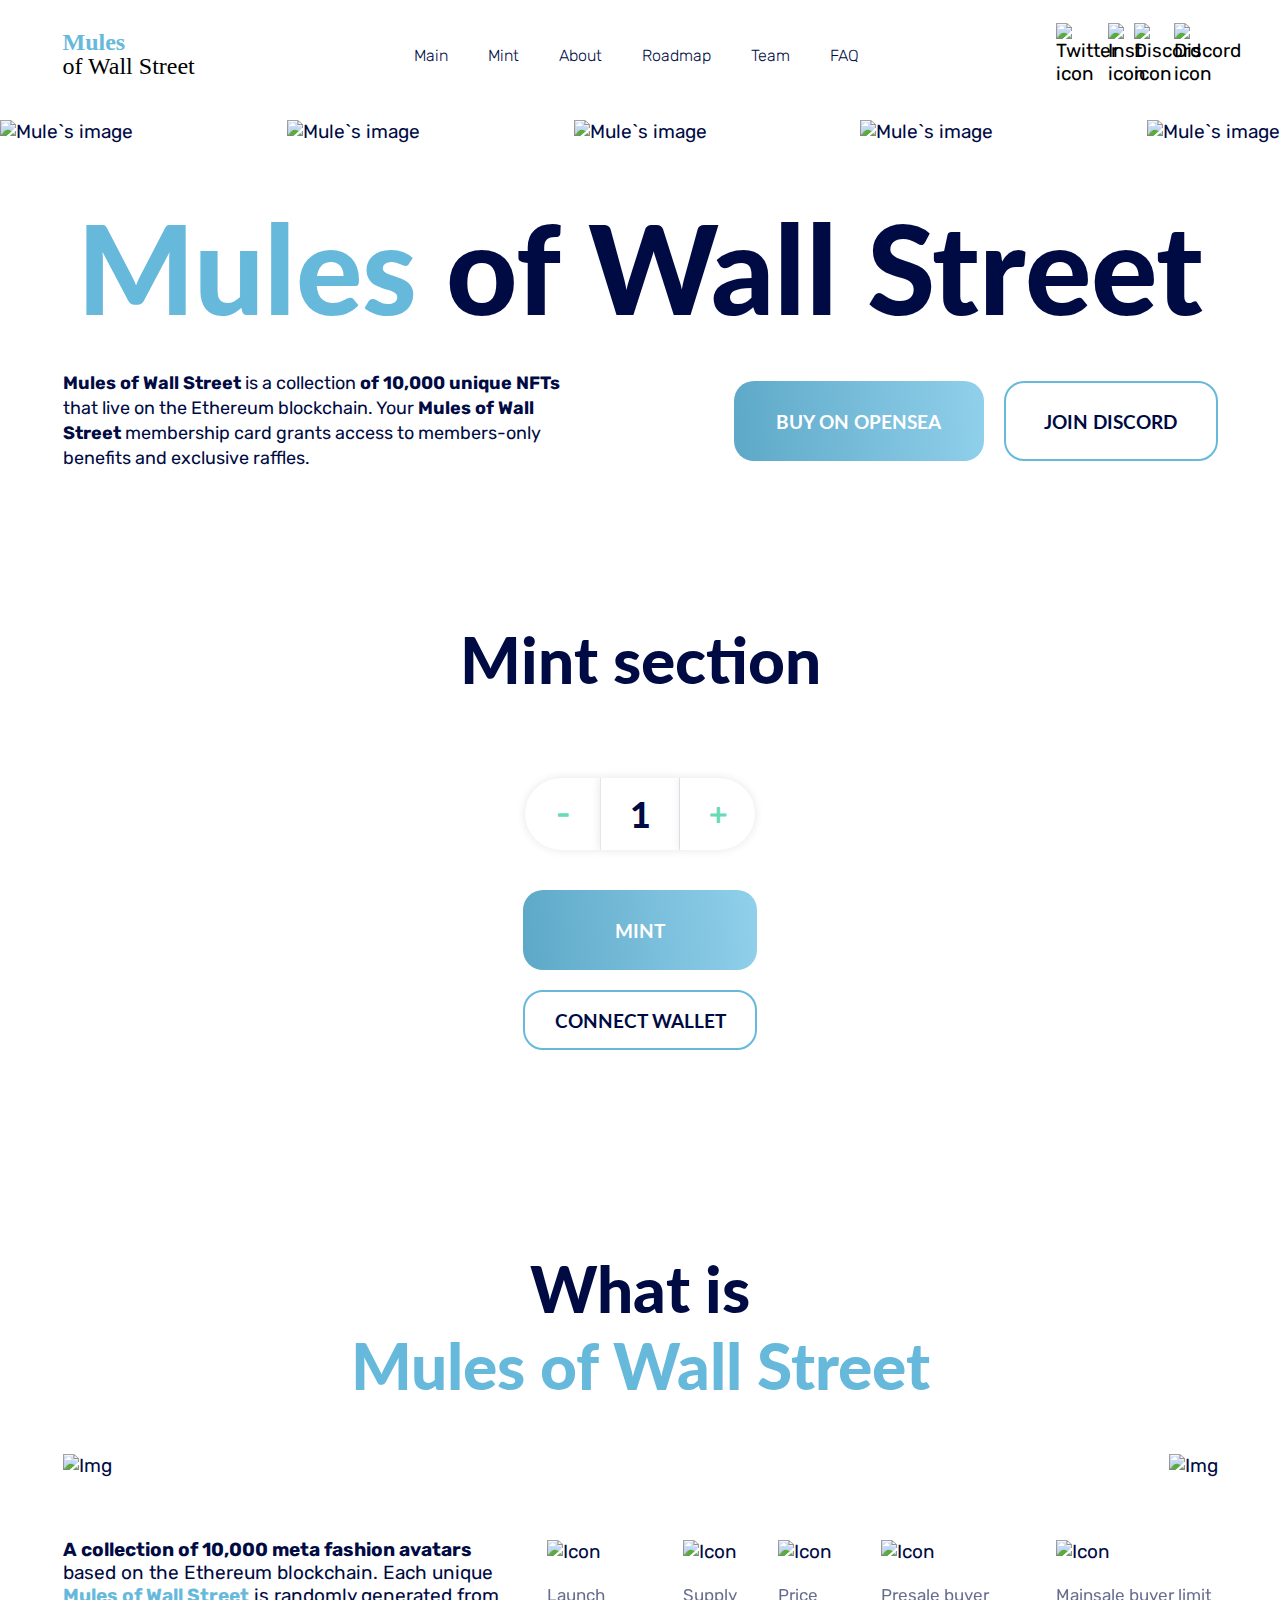
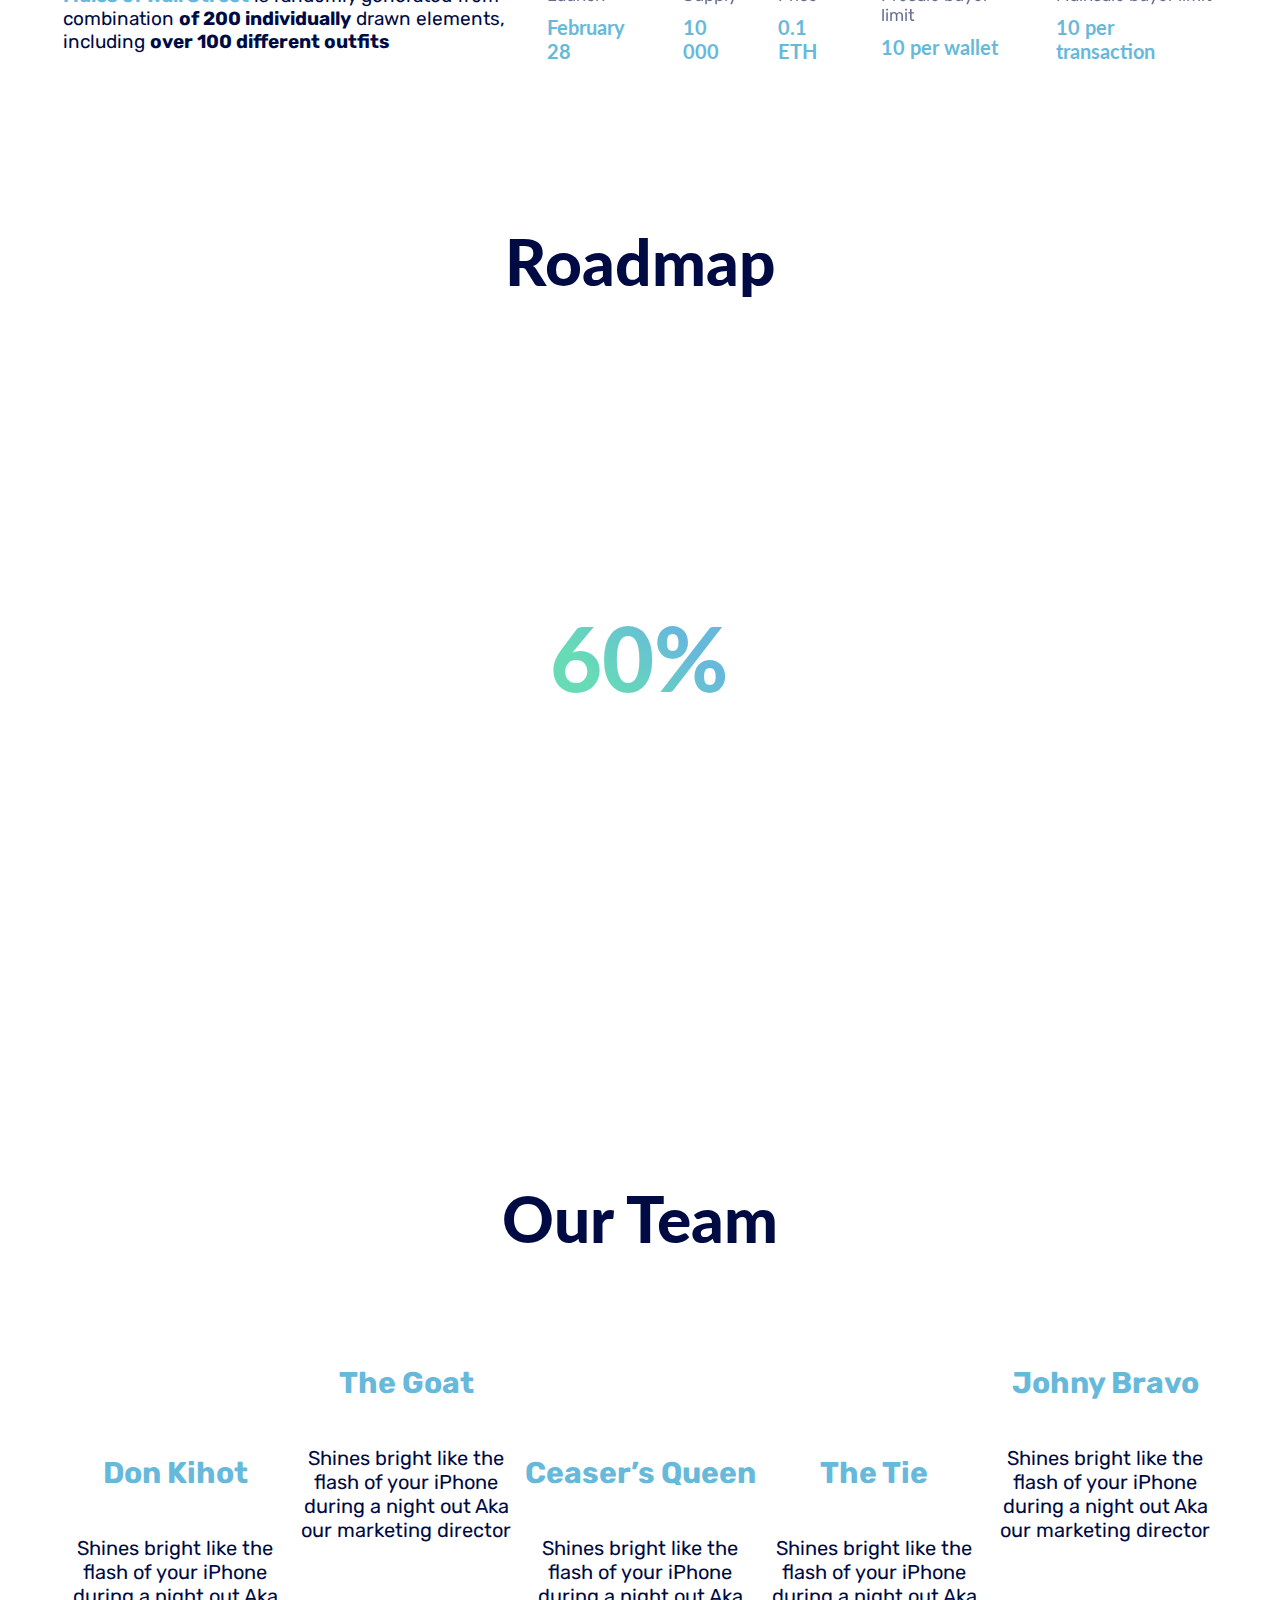
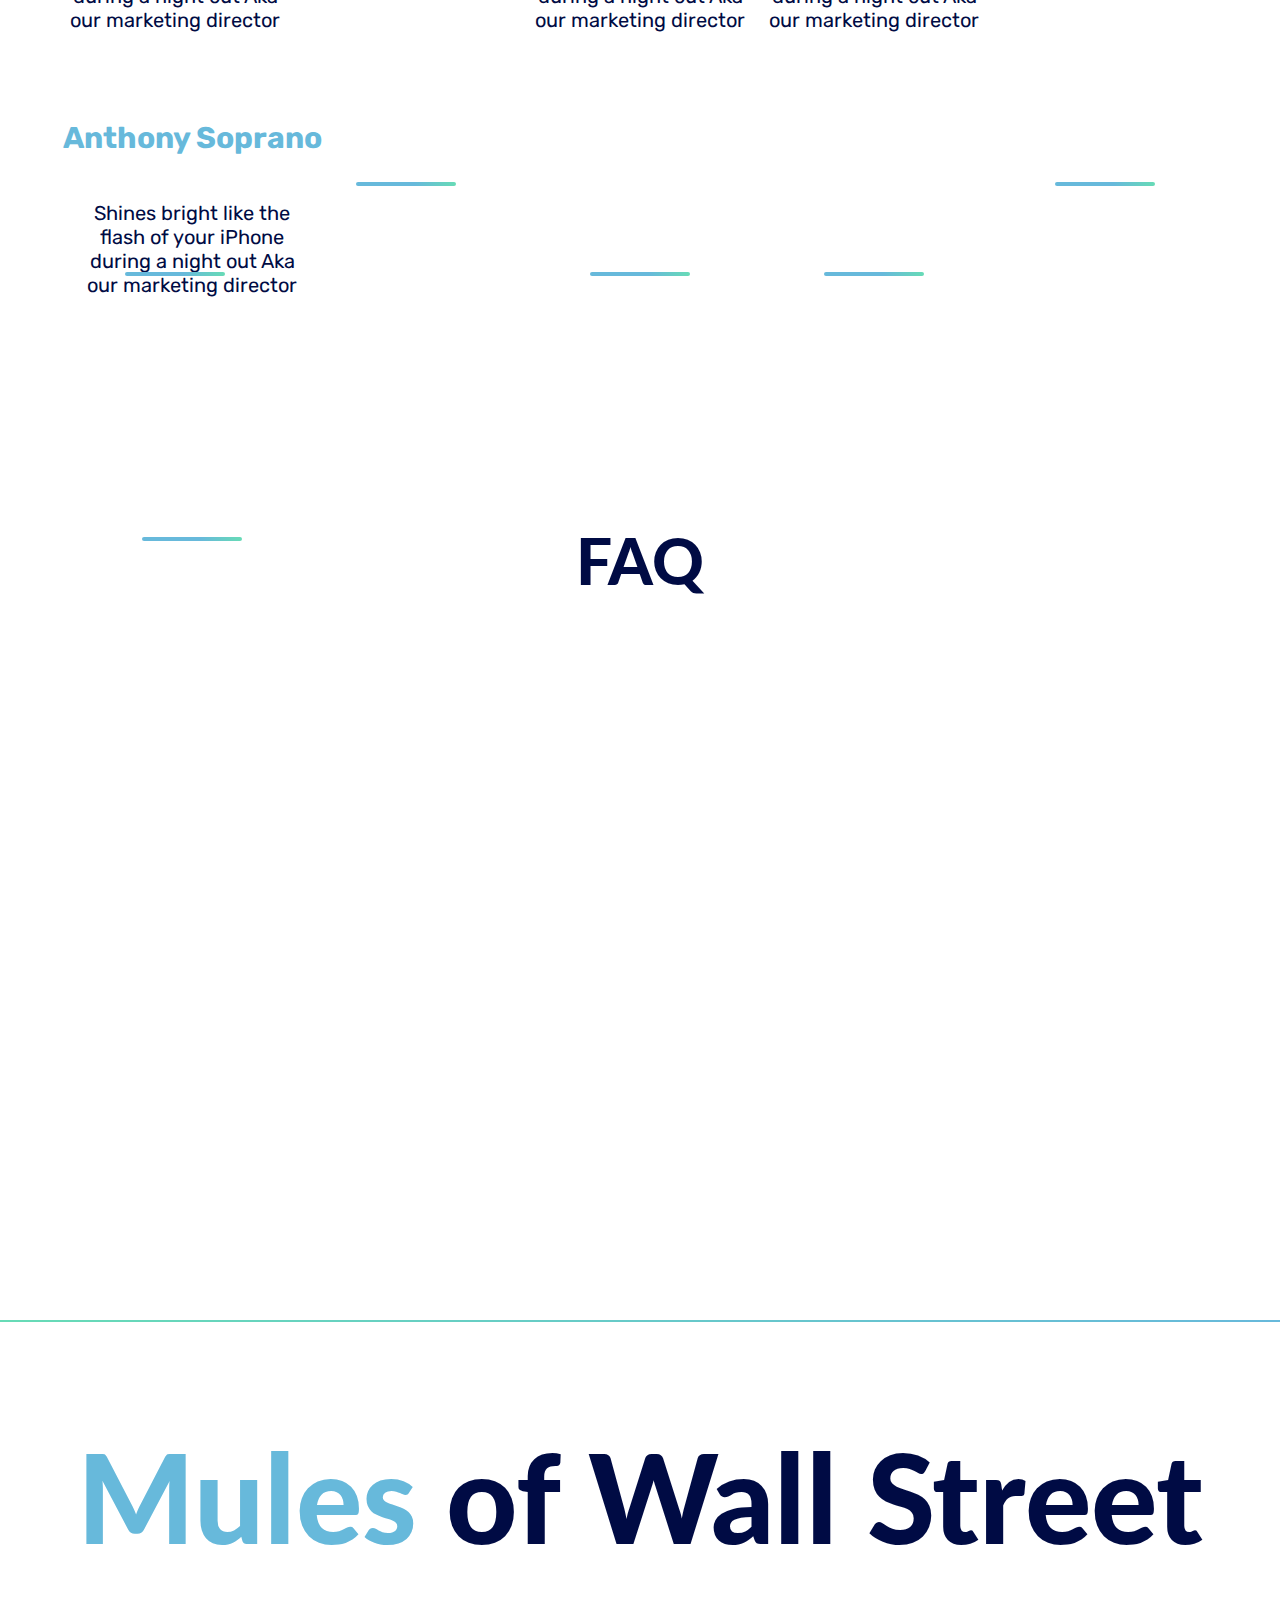
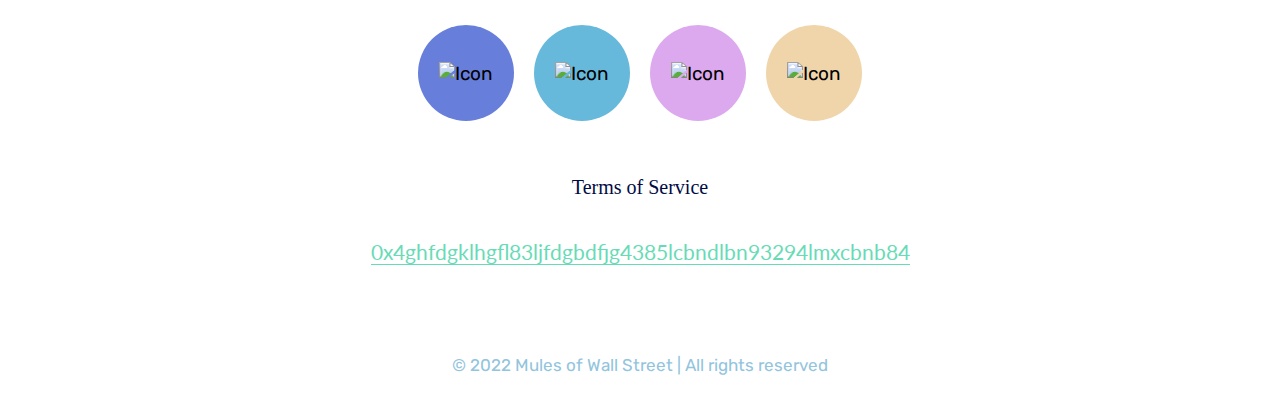
==== index.html @ 617c9237 "Add files via upload" ====
<!DOCTYPE html>
<html lang="en">
<head>
    <meta charset="UTF-8">
    <title>Mules of Wall Street</title> 
    <meta http-equiv="X-UA-Compatible" content="IE=edge">
    <meta name="viewport" content="width=device-width, initial-scale=1.0">
    <!-- Fonts -->
    <link rel="stylesheet" href="css/fonts.css">
    <!-- Lato/Rubik Font connection -->
    <link rel="preconnect" href="https://fonts.googleapis.com">
    <link rel="preconnect" href="https://fonts.gstatic.com" crossorigin>
    <link href="https://fonts.googleapis.com/css2?family=Lato:wght@400;700;900&family=Rubik:wght@300;400;700&display=swap" rel="stylesheet">
    <!-- Normalize -->
    <link rel="stylesheet" href="css/normalize.css">
    <!-- Styles -->
    <link rel="stylesheet" href="css/main.css">
    <link href="https://unpkg.com/aos@2.3.1/dist/aos.css" rel="stylesheet">
    <link rel="icon" href="img/icons/logo-icon.svg" type="image/x-icon">
</head>
<body id="body">
    <header class="header" id="header">
        <div class="container">
            <div class="header__inner">
                <div class="logo">
                    <a href="index.html">
                        <p class="logo-text"><span>Mules</span><br> of Wall Street</p>
                    </a>
                </div>
                <nav class="nav">
                    <ul class="nav__list">
                        <li class="nav__item">
                            <a href="#" class="nav__link" target="_blank" data-scroll="#header">Main</a>
                        </li>
                        <li class="nav__item">
                            <a href="#" class="nav__link" target="_blank" data-scroll="#mint">Mint</a>
                        </li>
                        <li class="nav__item">
                            <a href="#" class="nav__link" target="_blank" data-scroll="#about">About</a>
                        </li>
                        <li class="nav__item">
                            <a href="#" class="nav__link" target="_blank" data-scroll="#map">Roadmap</a>
                        </li>
                        <li class="nav__item">
                            <a href="#" class="nav__link" target="_blank" data-scroll="#team">Team</a>
                        </li>
                        <li class="nav__item">
                            <a href="#" class="nav__link" target="_blank" data-scroll="#faq">FAQ</a>
                        </li>
                    </ul>
                </nav> <!-- /.nav -->
                <div class="mobile__nav-wrapper">
                    <button id="burger" class="open__mobile">
                        <span class="burger"></span>
                        <span class="burger-text">Menu</span>
                    </button>
                    <nav class="mobile-nav" id="mobile-nav">
                        <ul class="nav__list">
                            <li class="nav__item">
                                <a href="#" class="nav__link" target="_blank" data-scroll="#header">Main</a>
                            </li>
                            <li class="nav__item">
                                <a href="#" class="nav__link" target="_blank" data-scroll="#mint">Mint</a>
                            </li>
                            <li class="nav__item">
                                <a href="#" class="nav__link" target="_blank" data-scroll="#about">About</a>
                            </li>
                            <li class="nav__item">
                                <a href="#" class="nav__link" target="_blank" data-scroll="#map">Roadmap</a>
                            </li>
                            <li class="nav__item">
                                <a href="#" class="nav__link" target="_blank" data-scroll="#team">Team</a>
                            </li>
                            <li class="nav__item">
                                <a href="#" class="nav__link" target="_blank" data-scroll="#faq">FAQ</a>
                            </li>
                        </ul>
                    </nav> <!-- /.mobile-nav -->
                </div> <!-- /.mobile__nav-wrapper -->
                <ul class="socials">
                    <li class="socials-item">
                        <a href="https://www.instagram.com/cristiano" target="_blank">
                            <img src="img/icons/ds.svg" alt="Twitter icon">
                        </a>
                    </li>
                    <li class="socials-item">
                        <a href="https://www.instagram.com/cristiano" target="_blank">
                            <img src="img/icons/twitter.svg" alt="Inst icon">
                        </a>
                    </li>
                    <li class="socials-item">
                        <a href="https://www.instagram.com/cristiano" target="_blank">
                            <img src="img/icons/inst.svg" alt="Discord icon">
                        </a>
                    </li>
                    <li class="socials-item">
                        <a href="https://www.instagram.com/cristiano" target="_blank">
                            <img src="img/icons/medium.svg" alt="Discord icon">
                        </a>
                    </li>
                </ul> <!-- /.socials -->
            </div>
        </div>
    </header>

    <section class="general" id="general">
        <ul class="general__gallery">
            <li class="general__gallery-item">
                <img src="img/general/mule1.png" alt="Mule`s image">
            </li>
            <li class="general__gallery-item">
                <img src="img/general/mule2.png" alt="Mule`s image">
            </li>
            <li class="general__gallery-item">
                <img src="img/general/mule3.png" alt="Mule`s image">
            </li>
            <li class="general__gallery-item">
                <img src="img/general/mule4.png" alt="Mule`s image">
            </li>
            <li class="general__gallery-item">
                <img src="img/general/mule5.png" alt="Mule`s image">
            </li>
        </ul>
        <div class="container">
            <div class="general__inner">
                <h2 class="title general__title"><span>Mules</span> of Wall Street</h2>
                <div class="general__info">
                    <div class="general__desc">
                        <p class="general__desc-text"><span>Mules of Wall Street</span> is a collection <span>of 10,000 unique NFTs</span> that live on the Ethereum blockchain. Your <span>Mules of Wall Street</span> membership card grants access to members-only benefits and exclusive raffles.</p>
                        <div class="general__buttons">
                            <a href="https://www.instagram.com/cristiano" target="_blank" class="btn">Buy on OpenSea</a>
                            <a href="https://www.instagram.com/cristiano" target="_blank" class="btn btn-white">Join Discord</a>
                        </div>
                    </div>
                </div>
            </div>
        </div>
    </section>

    <section class="mint" id="mint">
        <div class="container">
            <div class="mint__inner">
                <div class="mint__info">
                    <img src="img/mint/mule1.png" alt="Mule" class="mint__info-img" data-aos="zoom-out">
                    <div class="mint__content">
                        <h2 class="title">Mint section</h2>
                        <div class="mint__calc">
                            <div class="mint__calc-btn" id="decrease" onclick="decreaseValue()" value="Decrease Value">-</div>
                            <input type="number" id="number" value="1" max="10" disabled/="">
                            <div class="mint__calc-btn" id="increase" onclick="increaseValue()" value="Increase Value">+</div>
                        </div>
                        <div class="mint__price">
                            <span><span id="price">0.1</span>eth</span>
                        </div>
                        <a href="https://www.instagram.com/cristiano" target="_blank" class="mint__btn btn">Mint</a>
                        <a href="https://www.instagram.com/cristiano" target="_blank" class="mint__btn btn-white btn">Connect Wallet</a>
                    </div>
                    <img src="img/mint/mule2.png" alt="Mule" class="mint__info-img" data-aos="zoom-out">
                </div>
            </div>
        </div>
    </section>

    <section class="about" id="about">
        <div class="container">
            <div class="about__inner">
                <h2 class="about__title title">What is <br> <span>Mules of Wall Street</span></h2>
                <ul class="about__gallery">
                    <li class="about__gallery-item">
                        <img src="img/about/group1.png" alt="Img" class="about__img-group">
                    </li>
                    <li class="about__gallery-item">
                        <img src="img/about/mule2.png" alt="Mule" class="about__img" data-aos="zoom-out">
                    </li>
                    <li class="about__gallery-item">
                        <img src="img/about/group2.png" alt="Img" class="about__img-group">
                    </li>
                </ul>
                <div class="about__desc">
                    <p class="about__desc-text"><span>A collection of 10,000 meta fashion avatars</span> based on the Ethereum blockchain. Each unique <span>Mules of Wall Street</span> is randomly generated from combination <span>of 200 individually</span> drawn elements, including <span>over 100 different outfits</span></p>
                    <ul class="about__info">
                        <li class="about__info-item">
                            <div class="about__item-img">
                                <img src="img/icons/rocket.svg" alt="Icon">
                            </div>
                            <p class="about__item-name">Launch</p>
                            <p class="about__item-value">February 28</p>
                        </li>
                        <li class="about__info-item">
                            <div class="about__item-img">
                                <img src="img/icons/supply.svg" alt="Icon">
                            </div>
                            <p class="about__item-name">Supply</p>
                            <p class="about__item-value">10 000</p>
                        </li>
                        <li class="about__info-item">
                            <div class="about__item-img">
                                <img src="img/icons/price.svg" alt="Icon">
                            </div>
                            <p class="about__item-name">Price</p>
                            <p class="about__item-value">0.1 ETH</p>
                        </li>
                        <li class="about__info-item">
                            <div class="about__item-img">
                                <img src="img/icons/presale.svg" alt="Icon">
                            </div>
                            <p class="about__item-name">Presale buyer limit</p>
                            <p class="about__item-value">10 per wallet</p>
                        </li>
                        <li class="about__info-item">
                            <div class="about__item-img">
                                <img src="img/icons/trans.svg" alt="Icon">
                            </div>
                            <p class="about__item-name">Mainsale buyer limit</p>
                            <p class="about__item-value">10 per transaction</p>
                        </li>
                    </ul>
                </div>
            </div>
        </div>
    </section>

    <section class="map" id="map">
        <div class="container">
            <div class="map__inner">
                <h2 class="title">Roadmap</h2>
                <div class="map__content">
                    <ul class="map__content-group" data-aos="zoom-out">
                        <li class="map__card">
                            <div class="map__card-content">
                                <p class="map__card-number">01</p>
                                <h3 class="map__card-title">Free Mules</h3>
                                <p class="map__text">of the <span><span class="map__text-blue">Mules</span> of Wall Street</span> sell out, <span>10 lucky holders</span> will be airdropped one free <span>Mules of Wall Street</span></p>
                            </div>
                        </li>
                        <li class="map__card">
                            <div class="map__card-content">
                                <p class="map__card-number">02</p>
                                <h3 class="map__card-title">Private Draw</h3>
                                <p class="map__text">of the <span><span class="map__text-blue">Mules</span> of Wall Street</span> sell out <span>7 lucky holders</span> will get <span class="map__text-green">0.5 ETH each</span></p>
                            </div>
                        </li>
                        <li class="map__card map__card-filled">
                            <div class="map__card-content">
                                <p class="map__card-number">03</p>
                                <h3 class="map__card-title">Mules Merchandise</h3>
                                <p class="map__text">of the <span>Mules of Wall Street</span> sell out we start working on the <span>Mules of Wall Street</span> merch collection <span>exclusive to Mules of Wall Street holders only</span></p>
                            </div>
                        </li>
                    </ul>
                    <div class="counter">
                        <p>60%</p>
                    </div>
                    <div class="counter counter-tablet">
                        <p>60%</p>
                    </div>
                    <div class="counter counter-mobile">
                        <p>60%</p>
                    </div>
                    <ul class="map__content-group" data-aos="zoom-out">
                        <li class="map__card">
                            <div class="map__card-content">
                                <p class="map__card-number">04</p>
                                <h3 class="map__card-title">Charity Donation</h3>
                                <p class="map__text">of the <span><span class="map__text-blue">Mules</span> of Wall Street</span> sell out, we will be donating <span class="map__text-green">$20,000</span> to a <span>charity chosen by the community!</span></p>
                            </div>
                        </li>
                        <li class="map__card">
                            <div class="map__card-content">
                                <p class="map__card-number">05</p>
                                <h3 class="map__card-title">Private Draw</h3>
                                <p class="map__text">of <span><span class="map__text-blue">Mules</span> of Wall Street</span> sell out we will be doing a <span class="map__text-green">$70,000</span> giveaway between <span>10 lucky holders ( $7,000 each)</span> </p>
                            </div>
                        </li>
                        <li class="map__card">
                            <div class="map__card-content">
                                <h3 class="map__card-title">DONE!</h3>
                                <p class="map__text">Launch of our developmental roadmap is, <span>heads up, diamond hands will get an opportunity to make passive income</span> by holding your <span><span class="map__text-blue">Mules</span> of Wall Street!</span></p>
                            </div>
                        </li>
                    </ul>
                </div>
            </div>
        </div>
    </section>

    <section class="team" id="team">
        <div class="container">
            <div class="team__inner">
                <h2 class="title">Our Team</h2>
                <ul class="team__cards">
                    <li class="team__card">
                        <img src="img/team/team1.png" alt="Mule" class="team__card-img" data-aos="zoom-out">
                        <h3 class="team__card-name">Don Kihot</h3>
                        <p class="team__card-desc">Shines bright like the flash of your iPhone during a night out Aka our marketing director</p>
                    </li>
                    <li class="team__card">
                        <img src="img/team/team2.png" alt="Mule" class="team__card-img" data-aos="zoom-out">
                        <h3 class="team__card-name">The Goat</h3>
                        <p class="team__card-desc">Shines bright like the flash of your iPhone during a night out Aka our marketing director</p>
                    </li>
                    <li class="team__card">
                        <img src="img/team/team3.png" alt="Mule" class="team__card-img" data-aos="zoom-out">
                        <h3 class="team__card-name">Ceaser’s Queen</h3>
                        <p class="team__card-desc">Shines bright like the flash of your iPhone during a night out Aka our marketing director</p>
                    </li>
                    <li class="team__card">
                        <img src="img/team/team4.png" alt="Mule" class="team__card-img" data-aos="zoom-out">
                        <h3 class="team__card-name">The Tie</h3>
                        <p class="team__card-desc">Shines bright like the flash of your iPhone during a night out Aka our marketing director</p>
                    </li>
                    <li class="team__card">
                        <img src="img/team/team5.png" alt="Mule" class="team__card-img" data-aos="zoom-out">
                        <h3 class="team__card-name">Johny Bravo</h3>
                        <p class="team__card-desc">Shines bright like the flash of your iPhone during a night out Aka our marketing director</p>
                    </li>
                    <li class="team__card">
                        <img src="img/team/team6.png" alt="Mule" class="team__card-img" data-aos="zoom-out">
                        <h3 class="team__card-name">Anthony Soprano</h3>
                        <p class="team__card-desc">Shines bright like the flash of your iPhone during a night out Aka our marketing director</p>
                    </li>
                </ul>
            </div>
        </div>
    </section>

    <section class="faq" id="faq">
        <div class="container">
            <div class="faq__container">
                <h2 class="title">FAQ</h2>
                <div class="faq__content" data-aos="fade-up" data-aos-anchor-placement="top-bottom">
                    <div class="faq__accordion">
                        <ul class="faq__accordion-items">
                          <li class="faq__accordion-item">
                            <div class="faq__accordion-title">
                              <h3>How do I mint a <span>Mules</span> of Wall Street  NFT?</h3>
                              <span class="faq__accordion-icon"></span>
                            </div>
                            <div class="faq__accordion-content">
                              <p>Currently, contact is only available through Instagram, Twitter or Discord</p>
                            </div>
                          </li>
                          <li class="faq__accordion-item">
                            <div class="faq__accordion-title">
                              <h3>How can I get connected with the <span>Mules</span> of Wall Street  team?</h3>
                              <span class="faq__accordion-icon"></span>
                            </div>
                            <div class="faq__accordion-content">
                              <p>Once you’ve minted a <span>Mules</span> of Wall Street, all you gotta do is connect to your Opensea account and you’re all set. Opensea account and you’re all set.</p>
                            </div>
                          </li>
                          <li class="faq__accordion-item active">
                            <div class="faq__accordion-title">
                              <h3>Where can I view my NFTS?</h3>
                              <span class="faq__accordion-icon"></span>
                            </div>
                            <div class="faq__accordion-content">
                              <p><span>Mules</span> of Wall Street will cost 0.1 ETH + GAS to mint</p>
                            </div>
                          </li>
                          <li class="faq__accordion-item">
                            <div class="faq__accordion-title">
                              <h3>How much will it cost to mint 1 NFT?</h3>
                              <span class="faq__accordion-icon"></span>
                            </div>
                            <div class="faq__accordion-content">
                              <p>10 per transaction and 10 per wallet</p>
                            </div>
                          </li>
                          <li class="faq__accordion-item">
                            <div class="faq__accordion-title">
                              <h3>How many <span>Mules</span> of Wall Street can be minted per wallet?</h3>
                              <span class="faq__accordion-icon"></span>
                            </div>
                            <div class="faq__accordion-content">
                              <p>Once you’ve minted a <span>Mules</span> of Wall Street, all you gotta do is connect to your Opensea account and you’re all set. Opensea account and you’re all set.</p>
                            </div>
                          </li>
                        </ul> <!-- /.faq__accordion-items -->
                    </div> <!-- /.faq__accordion -->
                    <div class="faq__content-img">
                        <img src="img/faq/mule.png" alt="Mule">
                    </div>
                </div>
            </div>
        </div>
    </section>

    <footer class="footer" id="footer">
        <div class="container">
            <div class="footer__inner">
                <h2 class="title footer__title"><span>Mules</span> of Wall Street</h2>
                <ul class="footer__socials">
                    <li class="footer__socials-item">
                        <a href="https://www.instagram.com/cristiano" target="_blank"  class="footer__socials-link">
                            <img src="img/footer/ds.svg" alt="Icon">
                        </a>
                    </li>
                    <li class="footer__socials-item">
                        <a href="https://www.instagram.com/cristiano" target="_blank" class="footer__socials-link">
                            <img src="img/footer/twitter.svg" alt="Icon">
                        </a>
                    </li>
                    <li class="footer__socials-item">
                        <a href="https://www.instagram.com/cristiano" target="_blank" class="footer__socials-link">
                            <img src="img/footer/ins.svg" alt="Icon">
                        </a>
                    </li>
                    <li class="footer__socials-item">
                        <a href="https://www.instagram.com/cristiano" target="_blank" class="footer__socials-link">
                            <img src="img/footer/medium.svg" alt="Icon">
                        </a>
                    </li>
                </ul>
                <div class="footer__links">
                    <a href="userf/terms.pdf" target="_blank" class="footer__terms">Terms of Service</a>
                    <a href="https://etherscan.io/" target="_blank" class="footer__adress">0x4ghfdgklhgfl83ljfdgbdfjg4385lcbndlbn93294lmxcbnb84</a>
                </div>
                <p class="footer__copyright">©  2022  Mules of Wall Street  |  All rights reserved</p>
            </div>
        </div>
    </footer>
    
    <!-- Jquery library -->
    <script src="https://cdnjs.cloudflare.com/ajax/libs/jquery/3.5.1/jquery.min.js"></script>
    <!-- Jquery circle progress library for section monitoring -->
    <script src="https://rawgit.com/kottenator/jquery-circle-progress/1.2.2/dist/circle-progress.js"></script>
    <!-- Retina un. -->
    <script type="text/javascript" src="js/retina.js"></script>
    <script src="https://unpkg.com/aos@2.3.1/dist/aos.js"></script>
    <script>AOS.init();</script>
    <!-- Main.js file -->
    <script src="js/app.js"></script>
    <script>
        let burger = document.getElementById('burger'),
        nav    = document.getElementById('mobile-nav'),
        slowmo = document.getElementById('slowmo');
        body   = document.getElementById('body');

        // Открытие мобильного Гамбургер меню
        $('.nav__link').on('click', function(event){
        $('#body').removeClass('no-scroll');
        $('.mobile-nav').removeClass('is-open');
        $('.open__mobile').removeClass('is-open');
        });    

        burger.addEventListener('click', function(e){
        this.classList.toggle('is-open');
        nav.classList.toggle('is-open');
        });

        burger.addEventListener('click', function(e){
        body.classList.toggle('no-scroll');
        });

        slowmo.addEventListener('click', function(e){
        this.classList.toggle('is-slowmo');
        });

        burger.addEventListener('click', function(e){
        this.classList.toggle('is-open');
        nav.classList.toggle('is-open');
        });
    </script>
    
</body>
</html>
---- css/main.css ----
body {
    font-family: 'Rubik', sans-serif;
    font-size: 19px;
    font-weight: 400;
    padding: 0;
    margin: 0;
    background-color: #fff;
    color: #000B44;
    overflow-x: hidden;
}

*,
*::before,
*::after {
    padding: 0;
    margin: 0;
    box-sizing: border-box;
}

a, button, input, select {
    outline: none;
}

a {
    text-decoration: none;
    color: #000;
}

ul, li {
    list-style-type: none;
}

details, summary {
    outline: none;
    border: none;
}

summary::marker {
    font-size: 0;
}

/*========================
        Common Styles 
==========================*/

.title {
    font-family: 'Lato', sans-serif;
    font-size: 64px;
    font-weight: 900;
    text-align: center;
}

.title span {
    color: #67B9DB;
}

.btn {
    display: flex;
    justify-content: center;
    align-items: center;
    font-family: 'Lato', sans-serif;
    font-weight: 700;
    font-size: 19px;
    text-transform: uppercase;
    border-radius: 20px;
    color: #fff;
    background: linear-gradient(84.14deg, #5EA9C8 1.66%, #90D0EB 99.65%);
    height: 80px;
    width: 250px;
    transition: all 0.5s ease;
}

.btn:hover {
    box-shadow: 0px 0px 40px 15px rgba(0, 166, 236, 0.2);
    transition: all 0.5s ease;
}

.btn-white {
    background: #fff;
    color: #000B44;
    border: 2px solid #67B9DB;
}

@media (max-width: 768px) {
    .title {
        font-size: 42px;
    }
}

@media (max-width: 660px) {
    .btn {
        font-size: 16px;
        height: 66px;
    }
}

@media (max-width: 490px) {
    .btn {
        font-size: 15px;
        height: 55px;
        width: 175px;
    }

    .title {
        font-size: 34px;
    }
}

@media (max-width: 428px) {
    .btn {
        font-size: 13px;
    }
}

/*========================
        Сontainer 
==========================*/

.container {
    max-width: 1185px;
    width: 100%;
    margin: 0 auto;
    padding: 0 15px;
}

/*========================
         Header 
==========================*/

.header {
    position: absolute;
    z-index: 28;
    top: 0;
    width: 100%;
}

.header__inner {
    margin-top: 30px;
    display: flex;
    justify-content: space-between;
    align-items: center;
}

.logo-text {
    font-family: 'Gilroy';
    max-width: 150px;
    font-weight: 400;
    font-size: 24px;
    line-height: 100%;
}

.logo-text span {
    font-weight: 700;
    color: #67B9DB;
}

.nav__list {
    display: flex;
    justify-content: space-between;
}

.nav__item {
    margin-right: 40px;
}

.nav__item:last-child {
    margin-right: 0;
}

.nav__link {
    font-size: 16px;
    font-weight: 300;
    position: relative;
    transition: all 0.2s ease;
    color: #000B44;
}

.nav__link:hover:before {
    content: "";
    width: 100%;
    height: 2px;
    background-color: #000B44;
    position: absolute;
    left: 0;
    bottom: -5px;
    transition: all 0.2s ease;
}

.socials {
    display: flex;
    justify-content: space-between;
}

.socials-item {
    margin-right: 20px;
}

.socials-item:last-child {
    margin-right: 0;
}

.socials-item a {
    display: flex;
    justify-content: center;
    align-items: center;
    height: 20px;
    width: 20px;
    transition: all 0.8s;
}

.socials-item a:hover {
    opacity: 0.4;
    transition: all 0.8s;
}

/* MOBILE NAV */ 

.mobile__nav-wrapper {
    display: none;
}

.mobile-nav .nav__link:hover:before {
    left: 0;
    width: 100%;
    opacity: 0.6;
}

/* Main menu positionning */

.mobile-nav {
    position: absolute;
    top: 0;
    right: 0;
    left: 0;
    bottom: 0;
    text-align: center;
    background-color: #4660e8;
    background-position: right;
    opacity: 0;
    z-index: -1;
    visibility: hidden;
    transition: all .375s;
    width: 100vw;
    height: 200vw;
}

.mobile-nav.is-open {
    opacity: 1;
    z-index: 100;
    visibility: visible;
}

/* Background effect */
.mobile-nav::before {
	 content: '';
    position: absolute;
    top: 0;
    bottom: 0;
    left: 0;
    right: -15px;
    background: linear-gradient(225.17deg, #67B9DB 28.66%, #67DBB6 73.54%);
    opacity: 0.4;
    transform-origin: 0 0;
    transform: skew(-14deg) translateX(-120%);
    transition: all .275s .1s;
}

.mobile-nav.is-open::before {
    transform: skew(-14deg) translateX(0);
}

/* Skewing effect on menu links */
.mobile-nav .nav__list {
    margin-top: 115px;
    display: inline-flex;
    flex-direction: column;
    height: 100%;
    align-items: flex-end;
    justify-content: start;
    transform: translateX(-18%) skew(-16deg);
}

.mobile-nav .nav__item {
    display: block;
    margin: 15px 0;
    font-size: 18px;
    text-align: right;
    transform: skew(16deg);
}

/* Apparition effect on links */
.mobile-nav .nav__link {
    opacity: 0;
    transform: translateY(-10px);
}

.mobile-nav.is-open a {
    opacity: 1;
    transform: translateY(0);
}
.mobile-nav .nav__item:nth-child(1) .nav__link {
	transition: all 275ms 175ms
}
.mobile-nav .nav__item:nth-child(2) .nav__link {
	transition: all 275ms 225ms
}
.mobile-nav .nav__item:nth-child(3) .nav__link {
	transition: all 275ms 275ms
}
.mobile-nav .nav__item:nth-child(4) .nav__link {
	transition: all 275ms 325ms
}
.mobile-nav .nav__item:nth-child(5) .nav__link {
	transition: all 275ms 375ms
}


/* Decoration */
.mobile-nav .nav__list,
.mobile-nav .nav__item {
	list-style: none;
	padding: 0;
}

.mobile__nav-wrapper .logo {
    position: absolute;
    z-index: 115;
    left: 0;
    top: -10px;
}

/* Burger Style */
.open__mobile {
	position: absolute;
    top: 45px;
	padding-top: 20px;
    right: 15px;
	z-index: 1000;
	background: none;
	border: 0;
	cursor: pointer;
}

.open__mobile:focus {
	outline: none;
}

.mobile__nav-wrapper .burger {
	position: relative;
	display: block;
	width: 28px;
	height: 4px;
	margin: 0 auto;
	background: #000B44;
	transform: skew(5deg);
	transition: all .275s;
}

.mobile__nav-wrapper .burger:after,
.mobile__nav-wrapper .burger:before {
	content: '';
	display: block;
	height: 100%;
	background: #000B44;
	transition: all .275s;
}

.mobile__nav-wrapper .burger:after {
	transform: translateY(-12px) translateX(-2px) skew(-20deg);
}

.mobile__nav-wrapper .burger:before {
	transform: translateY(-16px) skew(-10deg);
}

/* Toggle State part */
.is-open .burger {
	transform: skew(5deg) translateY(-8px) rotate(-45deg);
    background: #000B44;
}

.is-open .burger:before {
	transform: translateY(0px) skew(-10deg) rotate(75deg);
    background: #000B44;
}

.is-open .burger:after {
	transform: translateY(-12px) translateX(10px) skew(-20deg);
    opacity: 0;
}

/* MENU Text part */

.burger-text {
	display: block;
	font-size: .675rem;
	letter-spacing: .05em;
	margin-top: .5em;
	text-transform: uppercase;
	font-weight: 500;
	text-align: center;
	color: #000B44;
}

.is-open .burger-text {
    color: #000B44;
}

.no-scroll {
    overflow: hidden;
}

.mobile-nav .socials {
    justify-content: space-around;
    position: absolute;
    left: 37px;
    bottom: 75px;
}

@media (max-width: 768px) {

    .header .socials {
        display: none;
    }

    .mobile-nav.is-open .socials {
        display: flex;
        top: 570px;
    }

    .nav {
        display: none;
    }

    .mobile__nav-wrapper {
        display: block;
    }
}

@media (max-width: 490px) {
    .logo-text {
        font-size: 17px;
    }

    .open__mobile {
        padding-top: 0;
        top: 50px;
    }
}

@media (max-width: 428px) {

    .mobile-nav .nav__list {
        margin-top: 200px;
    }

}

/*========================
         General 
==========================*/

.general {
    margin-top: 120px;
    position: relative;
}

.general::before {
    content: "";
    background: url(../img/general/effect1.png);
    position: absolute;
    max-width: 1309px;
    width: 100%;
    height: 620px;
    right: calc(50% - 1309px / 2);
    top: -120px;
    z-index: -1;
}

.general::after {
    content: "";
    background: url(../img/general/effect2.png);
    position: absolute;
    max-width: 680px;
    width: 100%;
    height: 1048px;
    right: 0;
    top: -120px;
    z-index: -1;
}

.general__gallery {
    display: flex;
    align-items: center;
    justify-content: space-between;
}

.general__gallery-item {
    margin-right: 140px;
}

.general__gallery-item:last-child {
    margin-right: 0px;
}

.general__gallery-item img {
    max-width: 310px;
    width: 100%;
    max-height: 310px;
    height: 100%;
}

.general__title {
    font-size: 124px;
    margin-top: 50px;
}

.general__title span {
    color: #67B9DB;
}

.general__desc {
    display: flex;
    align-items: center;
    justify-content: space-between;
    margin-top: 30px;
}

.general__desc-text {
    font-size: 18px;
    line-height: 25px;
    max-width: 513px;
    width: 100%;
    text-align: left;
}

.general__desc-text span {
    font-weight: 700;
}

.general__buttons {
    display: flex;
}

.general__buttons .btn-white {
    margin-left: 20px;
    width: 214px;
}


@media (max-width: 1310px) {
    .general::before {
        right: 0;
    }
}

@media (max-width: 990px) {
    .general__gallery-item {
        margin-right: 50px;
    }

    .general__title {
        font-size: 94px;
    }

    .general__desc-text {
        max-width: 400px;
    }
}

@media (max-width: 768px) {
    .general__gallery-item {
        margin-right: 22px;
    }

    .general__title {
        font-size: 71px;
        margin-top: 30px;
    }

    .general__desc {
        flex-direction: column;
    }

    .general__desc-text {
        text-align: center;
    }

    .general__buttons {
        margin-top: 35px;
    }
}

@media (max-width: 700px) {
    .general__title {
        font-size:  62px;
    }

    .general__desc-text {
        max-width: 536px;
    }
}

@media (max-width: 490px) {

    .general__gallery-item {
        margin-right: 10px;
    }

    .general__title {
        font-size: 44px;
    }

    .general__desc-text {
        font-size: 16px;
        max-width: 400px;
    }

    .general__buttons .btn-white {
        width: 175px;
    }
}

@media (max-width: 428px) {
    .general__title {
        font-size: 37px;
    }

    .general__desc-text {
        font-size: 16px;
        max-width: 303px;
    }
}

/*========================
         Mint 
==========================*/

.mint {
    position: relative;
}

.mint::before {
    content: "";
    background: url(../img/mint/effect1.png);
    position: absolute;
    max-width: 858px;
    width: 100%;
    height: 1668px;
    left: 0;
    bottom: -400px;
    z-index: -1;
}

.mint__inner {
    margin-top: 150px;
}

.mint__info {
    display: flex;
    justify-content: space-between;
    align-items: center;
}

.mint__info-img {
    max-width: 335px;
    max-height: 420px;
    width: 100%;
    height: 100%;
}

.mint__calc {
    display: flex;
    justify-content: center;
    align-items: center;
    margin-top: 80px;
}

.mint__calc-btn {
    display: flex;
    justify-content: center;
    align-items: center;
    width: 75px;
    height: 72px;
    font-size: 30px;
    font-weight: 500;
    text-align: center;
    line-height: 140%;
    border-radius: 100px 0 0 100px;
    background-color: #fff;
    color: #67DBB6;
    box-shadow: 0px 0px 10px rgba(0, 11, 68, 0.1);
    user-select: none;
}

.mint__calc-btn:last-child {
    border-radius: 0px 100px 100px 0;
}

.mint input#number {
    font-family: 'Lato', sans-serif;
    color: #000B44;
    font-size: 36px;
    font-weight: 900;
    text-align: center;
    width: 80px;
    height: 72px;
    background-color: #fff;
    border: none;
    border-right: 1px solid rgba(0, 11, 68, 0.1);
    border-left: 1px solid rgba(0, 11, 68, 0.1);
    box-shadow: 0px 0px 10px rgba(0, 11, 68, 0.1);
}
  
.mint input[type=number]::-webkit-inner-spin-button,
.mint input[type=number]::-webkit-outer-spin-button {
    -webkit-appearance: none;
    margin: 0;
}
  
.mint input[type=number] {
      -moz-appearance:textfield;
}

.mint__price {
    display: none;
}

.mint__btn {
    margin: 40px auto 0;
    width: 234px;
}

.mint__btn.btn-white {
    margin-top: 20px;
    height: 60px;
}

@media (max-width: 930px) {
    .mint__info-img {
        max-width: 300px;
    }

    .mint__info {
        align-items: end;
    }

    .mint__calc {
        margin-top: 25px;
    }
}

@media (max-width: 768px) {
    .mint__info-img {
        max-width: 210px;
    }

    .mint__calc-btn, .mint input#number {
        height: 55px;
        width: 55px;
    }

    .mint input#number {
        font-size: 28px;
    }

    .mint__calc {
        margin-top: 40px;
    }
}

@media (max-width: 700px) {
    .mint__info-img {
        max-width: 170px;
    }
}

@media (max-width: 610px) {
    .mint__info-img {
        max-width: 145px;
    }
}

@media (max-width: 550px) {
    .mint__info-img {
        max-width: 120px;
    }
}

@media (max-width: 490px) {
    .mint__btn {
        width: 135px;
        font-size: 13px;
    }

    .mint__info-img {
        max-width: 138px;
    }

    .mint__calc-btn, .mint input#number {
        height: 45px;
        width: 45px;
        font-size: 22px;
    }
}

@media (max-width: 428px) {
    .mint__info-img {
        max-width: 109px;
    }
}


/*========================
         About 
==========================*/

.about {
    padding-top: 200px;
    position: relative;
    background: url(../img/about/effect1.png) center center no-repeat;
    background-position-y: top;
}

.about__gallery {
    display: flex;
    justify-content: space-between;
    align-items: center;
    margin-top: 50px;
    width: 100%;
}

.about__img {
    max-width: 392px;
    width: 100%;
    max-height: 392px;
    height: 100%;
    margin: 0 15px;
}

.about__img-group {
    max-width: 392px;
    max-height: 392px;
    height: 100%;
    width: 100%;
}

.about__desc {
    display: flex;
    margin-top: 50px;
    align-items: center;
}

.about__desc-text {
    max-width: 444px;
    width: 100%;
    margin-right: 40px;
}

.about__desc-text span {
    font-weight: 700;
}

.about__desc-text span:nth-child(2) {
    color: #67B9DB;
}

.about__info {
    display: flex;
}

.about__info-item {
    margin-right: 30px;
}

.about__info-item:last-child {
    margin-right: 0;
}

.about__item-img {
    display: flex;
    align-items: center;
    height: 48px;
    margin-bottom: 10px;
}


.about__item-name {
    font-size: 17px;
    margin-bottom: 10px;
    opacity: 0.6;
}

.about__item-value {
    font-family: 'Lato', sans-serif;
    font-size: 20px;
    font-weight: 700;
    color: #67B9DB;
}

@media (max-width: 990px) {
    .about__img {
        max-width: 300px;
        max-height: 300px;
        margin: 0px auto;
    }

    .about__desc-text {
        max-width: 426px;
    }

    .about__info {
        display: flex;
        flex-wrap: wrap;
        justify-content: space-evenly;
    }

    .about__info-item {
        flex-direction: column;
        align-items: center;
        justify-content: center;
        text-align: center;
    }

    .about__info-item:nth-child(4), .about__info-item:last-child {
        margin-top: 30px;
    }

    .about__item-img {
        justify-content: center;
    }
}

@media (max-width: 768px) {
    .about {
        padding-top: 150px;
        background-size: cover;
    }

    .about__img-group {
        max-width: 241px;
        max-height: 241px;
    }

    .about__desc {
        flex-direction: column;
        text-align: center;
    }

    .about__desc-text {
        margin-right: 0;
        max-width: 500px;
    }

    .about__info {
        margin-top: 35px;
    }

    .about__info-item:nth-child(4), .about__info-item:last-child {
        margin-top: 0px;
    }
}

@media (max-width: 700px) {
    .about__info-item {
        margin-right: 15px;
    }
}

@media (max-width: 660px) {
    .about__info-item:last-child {
        margin-top: 30px;
    }
}

@media (max-width: 490px) {
    .about__img-group {
        max-width: 252px;
        max-height: 252px;
    }

    .about__gallery-item:first-child {
        margin-right: 5px;
    }

    .about__gallery-item:last-child {
        margin-left: 5px;
    }

    .about__desc {
        margin-top: 30px;
    }

    .about__desc-text {
        font-size: 17px;
    }

    .about__item-img img {
        width: 30px;
        height: 30px;
    }

    .about__item-value {
        font-size: 18px;
    }

    .about__info-item {
        margin-right: 35px;
    }

    .about__info-item:nth-child(3) {
        margin-right: 0;
    }

    .about__info-item:nth-child(4) {
        margin-top: 30px;
    }
}

@media (max-width: 428px) {
    .about__desc-text {
        font-size: 15px;
    }

    .about__item-name {
        font-size: 15px;
    }

    .about__item-value {
        font-size: 16px;
    }
}

/*========================
         Map 
==========================*/

.map {
    position: relative;
    margin: 160px 0;
}

.map::before {
    content: "";
    background: url(../img/map/effect1.png);
    position: absolute;
    max-width: 671px;
    width: 100%;
    height: 1377px;
    left: 0;
    bottom: -120px;
    z-index: -1;
}

.map__content {
    display: flex;
    align-items: center;
}

.map__content-group {
    display: flex;
    flex-direction: column;
}

.map__content-group:last-child .map__card:last-child .map__card-title {
    color: #67DBB6;
    font-weight: 900;
}

.map__card {
    margin-bottom: 5px;
    max-width: 329px;
    padding: 20px;
}

.map__card-filled {
    background: linear-gradient(225.17deg, #67B9DB 28.66%, #67DBB6 73.54%);
    opacity: 0.8;
    box-shadow: 0px 0px 10px rgba(82, 189, 173, 0.6);
    border-radius: 20px;
    color: #fff;
}

.map__card-filled .map__card-number {
    -webkit-text-stroke: 1px #fff;
}

.map__card-filled .map__card-title {
    color: #fff;
}

.map__card-content {
    max-width: 260px;
}

.map__card-number, .map__card-title {
    font-family: 'Lato', sans-serif;
}

.map__card-number {
    font-size: 19px;
    font-weight: 700;
    -webkit-text-stroke: 1px #67DBB6;
    color: transparent;
    margin-bottom: 15px;
}

.map__card-title { 
    margin-bottom: 20px;
    font-size: 22px;
    font-weight: 700;
    color: #67B9DB;
}

.map__text {
    font-size: 19px;
}

.map__text-green {
    color: #67DBB6;
}

.map__text-blue {
    color: #67B9DB;
}

.map__text span {
    font-weight: 700;
}

.counter {
    width: 518px;
    height: 518px;
    position: relative;
    margin: 0 25px;
}

.counter-tablet {
    display: none;
}

.counter-mobile {
    display: none;
}

.counter p {
    position: absolute;
    top: calc(50% - 57px);
    left: calc(50% - 90px);
    display: flex;
    flex-direction: column;
    font-family: 'Lato', sans-serif;
    font-size: 90px;
    font-weight: 900;
    text-align: center;
    background: linear-gradient(225.17deg, #67B9DB 28.66%, #67DBB6 73.54%);
    -webkit-background-clip: text;
    -webkit-text-fill-color: rgba(0, 0, 0, 0);
}

@media (max-width: 990px) {

    .counter {
        display: none;
    }

    .counter-tablet {
        display: block;
    }

    .counter p {
        top: calc(40% - 52px);
        left: calc(50% - 79px);
    }

    .map__card {
        padding: 15px;
    }

    .map__text {
        font-size: 18px;
    }

    .map__card-title {
        font-size: 20px;
        margin-bottom: 15px;
    }

    .map__card-number {
        margin-bottom: 10px;
    }   
}

@media (max-width: 768px) {

    .map {
        margin: 115px 0;
    }

    .counter-tablet {
        display: none;
    }

    .counter-mobile {
        display: block;
    }

    .counter {
        height: 280px;
        width: 280px;
    }

    .counter p {
        font-size: 68px;
        top: calc(53% - 52px);
        left: calc(55% - 79px);
    }

    .map__text {
        font-size: 16px;
    }

    .map__card-title {
        font-size: 17px;
    }
}

@media (max-width: 700px) {
    .map__content {
        display: block;
        margin-top: 50px;
    }

    .map__content-group {
        flex-direction: inherit;
    }

    .map__card-content {
        text-align: center;
    }

    .counter {
        margin: 30px auto;
    }
}

@media (max-width: 490px) {
    .map__content-group {
        flex-direction: column;
        justify-content: center;
        align-items: center;
    }

    .map::before {
        bottom: 463px;
    }
}

/*========================
          Team 
==========================*/

.team {
    position: relative;
    margin-bottom: 180px;
}

.team::before {
    content: "";
    background: url(../img/team/effect2.png);
    position: absolute;
    max-width: 711px;
    width: 100%;
    height: 1263px;
    left: 0;
    bottom: -120px;
    z-index: -1;
}

.team::after {
    content: "";
    background: url(../img/team/effect1.png);
    position: absolute;
    max-width: 929px;
    width: 100%;
    height: 2289px;
    right: 0;
    bottom: 200px;
    z-index: -1;
}

.team__cards {
    display: flex;
    flex-wrap: wrap;
    align-items: center;
    justify-content: space-between;
    margin-top: 155px;
}

.team__card {
    text-align: center;
    position: relative;
    margin-bottom: 45px;
}

.team__card::before {
    position: absolute;
    content: "";
    left: calc(50% - 100px / 2);
    top: 460px;
    background: linear-gradient(270deg, #67DBB6 0%, #67B9DB 41.55%, #67B9DB 98.5%);
    border-radius: 20px;
    width: 100px;
    height: 4px;
    z-index: 1;
}

.team__card:nth-child(2), .team__card:nth-child(5) {
    transform: translateY(-90px);
}

.team__card-img {
    margin-bottom: 20px;
    max-width: 378px;
    height: 380px;
    width: 95%;
}

.team__card-name {
    font-size: 30px;
    font-weight: 700;
    color: #67B9DB;
    margin-bottom: 45px;
}


.team__card-desc {
    font-size: 20px;
    max-width: 225px;
    width: 100%;
    margin: 0 auto;
}

@media (max-width: 1170px) {

    .team__card::before {
        top: 434px;
    }

    .team__card-img {
        height: 354px;
        width: 90%;
    }

    .team__cards {
        justify-content: space-around;
    }

    .team__card:nth-child(2), .team__card:nth-child(5) {
        transform: translateY(0);
    }
}

@media (max-width: 768px) {
    
    .team {
        margin-bottom: 120px;
    }

    .team__cards {
        margin-top: 100px;
    }

    .team__card-img {
        max-width: 300px;
        height: 300px;
    }

    .team__card::before {
        top: 380px;
    }
}

@media (max-width: 700px) {
    .team__card-desc {
        max-width: 180px;
        font-size: 17px;
    }

    .team__card-img {
        width: 210px;
        height: 210px;
    }

    .team__card-name {
        font-size: 23px;
    }

    .team__card::before {
        top: 285px;
    }

    .team__card:nth-child(2) {
        transform: translateY(-50px);
    }
}

@media (max-width: 660px) {
    .team__card:nth-child(2) {
        transform: translateY(0px);
    }

    .team__card {
        margin-top: 45px;
        margin-bottom: 0;
    }

    .team__cards {
        margin-top: 40px;
    }
}

@media (max-width: 490px) {
    .team__card-img {
        width: 175px;
        height: 175px;
    }

    .team__card::before {
        top: 248px;
    }

    .team__card-name {
        font-size: 21px;
    }

    .team__card-desc {
        font-size: 16px;
    }
}

@media (max-width: 428px) {
    .team__card-img {
        width: 155px;
        height: 155px;
    }

    .team__card::before {
        top: 225px;
    }

    .team:after {
        bottom: 709px;
    }

    .team::before {
        bottom: 200px;
    }
}

/*========================
          FAQ 
==========================*/

.faq {
    position: relative;
    padding-bottom: 150px;
}

.faq::before {
    content: "";
    background: url(../img/faq/effect1.png);
    position: absolute;
    max-width: 680px;
    width: 100%;
    height: 1253px;
    right: 0;
    bottom: -100px;
    z-index: -1;
}

.faq::after {
    content: "";
    background: linear-gradient(270deg, #67B9DB 0.5%, #67DBB6 100%);
    position: absolute;
    height: 2px;
    width: 100%;
    left: 0;
    bottom: 0;
    z-index: 28;
}

.faq__content {
    display: flex;
    justify-content: space-between;
    margin-top: 60px;
}

.faq__accordion {
    max-width: 660px;
}

.faq__accordion-title {
    display: flex;
    justify-content: space-between;
    align-items: center;
    position: relative;
    cursor: pointer;
    border-bottom: 2px solid #67B9DB;
    padding-bottom: 20px;
    font-weight: 500;
    font-size: 22px;
}

.faq__accordion-title span {
    color: #67B9DB;
}

.faq__accordion-icon {
    width: 18px;
    height: 18px;
    background-image: url(../img/icons/plus.svg);
    background-repeat: no-repeat;
    transition: all .4s ease-in-out;
}

.faq__accordion-content {
    max-height: 0;
    overflow: hidden;
    transition: all .6s ease-in-out;
    margin-top: 25px;
}

.faq__accordion-content p {
    padding-bottom: 40px;
    font-size: 19px;
    line-height: 28px;
}

.active .faq__accordion-content {
    max-height: 150px;
}

.active .faq__accordion-icon {
    transform: rotate(-45deg);
}

@media (max-width: 768px) {
    .faq__content {
        margin-top: 80px;
    }

    .faq__content-img {
        display: none;
    }

    .faq__accordion {
        margin: 0 auto;
    }
}

@media (max-width: 660px) {
    .faq__accordion-title {
        font-size: 20px;
    }
}

@media (max-width: 490px) {
    .faq__accordion-title {
        font-size: 16px;
    }

    .faq__accordion-content p {
        font-size: 17px;
    }

    .faq__accordion-title h3 {
        max-width: 300px;
    }
}

@media (max-width: 428px) {

    .faq {
        padding-bottom: 100px;
    }

    .faq__accordion-content {
        margin-top: 15px;
    }
}

/*========================
        Footer 
==========================*/

.footer {
    position: relative;
    padding-bottom: 45px;
    margin-top: 100px;
}

.footer::before {
    content: "";
    background: url(../img/footer/effect1.png);
    position: absolute;
    max-width: 748px;
    width: 100%;
    height: 621px;
    right: 0;
    bottom: 0;
    z-index: -1;
}

.footer::after {
    content: "";
    background: url(../img/footer/effect2.png);
    position: absolute;
    max-width: 858px;
    width: 100%;
    height: 1338px;
    left: 0;
    bottom: 0;
    z-index: -1;
}

.footer__title {
    font-size: 124px;
    font-weight: 900;
}

.footer__socials {
    display: flex;
    justify-content: center;
    margin: 55px auto 55px;
}

.footer__socials-item {
    margin-right: 20px;
}

.footer__socials-item:last-child {
    margin-right: 0;
}

.footer__socials-link {
    display: flex;
    align-items: center;
    justify-content: center;
    border-radius: 100px;
    width: 96px;
    height: 96px;
    background-color: #677FDB;
    transition: all 0.5s ease;
}

.footer__socials-item:nth-child(2) .footer__socials-link {
    background-color: #67B9DB;
}

.footer__socials-item:nth-child(3) .footer__socials-link {
    background-color: #DCA9EF;
}

.footer__socials-item:last-child .footer__socials-link {
    background-color: #EFD5A9;
}

.footer__socials-link:hover {
    opacity: 0.5;
    transition: all 0.5s ease;
}

.footer__links {
    display: grid;
    justify-content: center;
    margin: 0 auto 90px;
    text-align: center;
}

.footer__terms {
    font-family: 'Gilroy';
    font-size: 20px;
    font-weight: 500;
    color: #000B44;
    margin-bottom: 40px;
}

.footer__terms:hover {
    text-decoration: underline;
}

.footer__adress {
    font-family: 'Lato', sans-serif;
    font-weight: 400;
    font-size: 21px;
    color: #67DBB6;
    border-bottom: 1px solid #67DBB6;
    transition: all 0.4s ease;
}

.footer__adress:hover {
    opacity: 0.4;
    transition: all 0.4s ease;
}

.footer__copyright {
    font-size: 17px;
    color: #92C4DD;
    text-align: center;
    user-select: none;
}

@media (max-width: 990px) {
    .footer__title {
        font-size: 98px;
    }

    .footer__socials-link {
        width: 86px;
        height: 86px;
    }
}

@media (max-width: 768px) {
    .footer__title {
        font-size: 71px;
    }
}

@media (max-width: 700px) {
    .footer__title {
        font-size: 51px;
    }

    .footer__socials-link {
        width: 71px;
        height: 71px;
    }
}


@media (max-width: 550px) {
    .footer__adress {
        font-size: 17px;
    }
}

@media (max-width: 490px) {
    .footer__title {
        font-size: 41px;
    }

    .footer__links {
        margin-bottom: 45px;
    }

    .footer__adress {
        font-size: 15px;
    }

    .footer__copyright {
        font-size: 15px;
    }
}

@media (max-width: 428px) {
    .footer__title {
        font-size: 36px;
    }

    .footer__terms {
        font-size: 14px;
    }

    .footer__adress {
        font-size: 13px;
    }

    .footer__copyright {
        font-size: 13px;
    }

    .footer__socials-link {
        width: 53px;
        height: 53px;
    }

    .footer__socials-link img {
        max-width: 20px;
        width: 100%;
        height: 20px;
    }
}
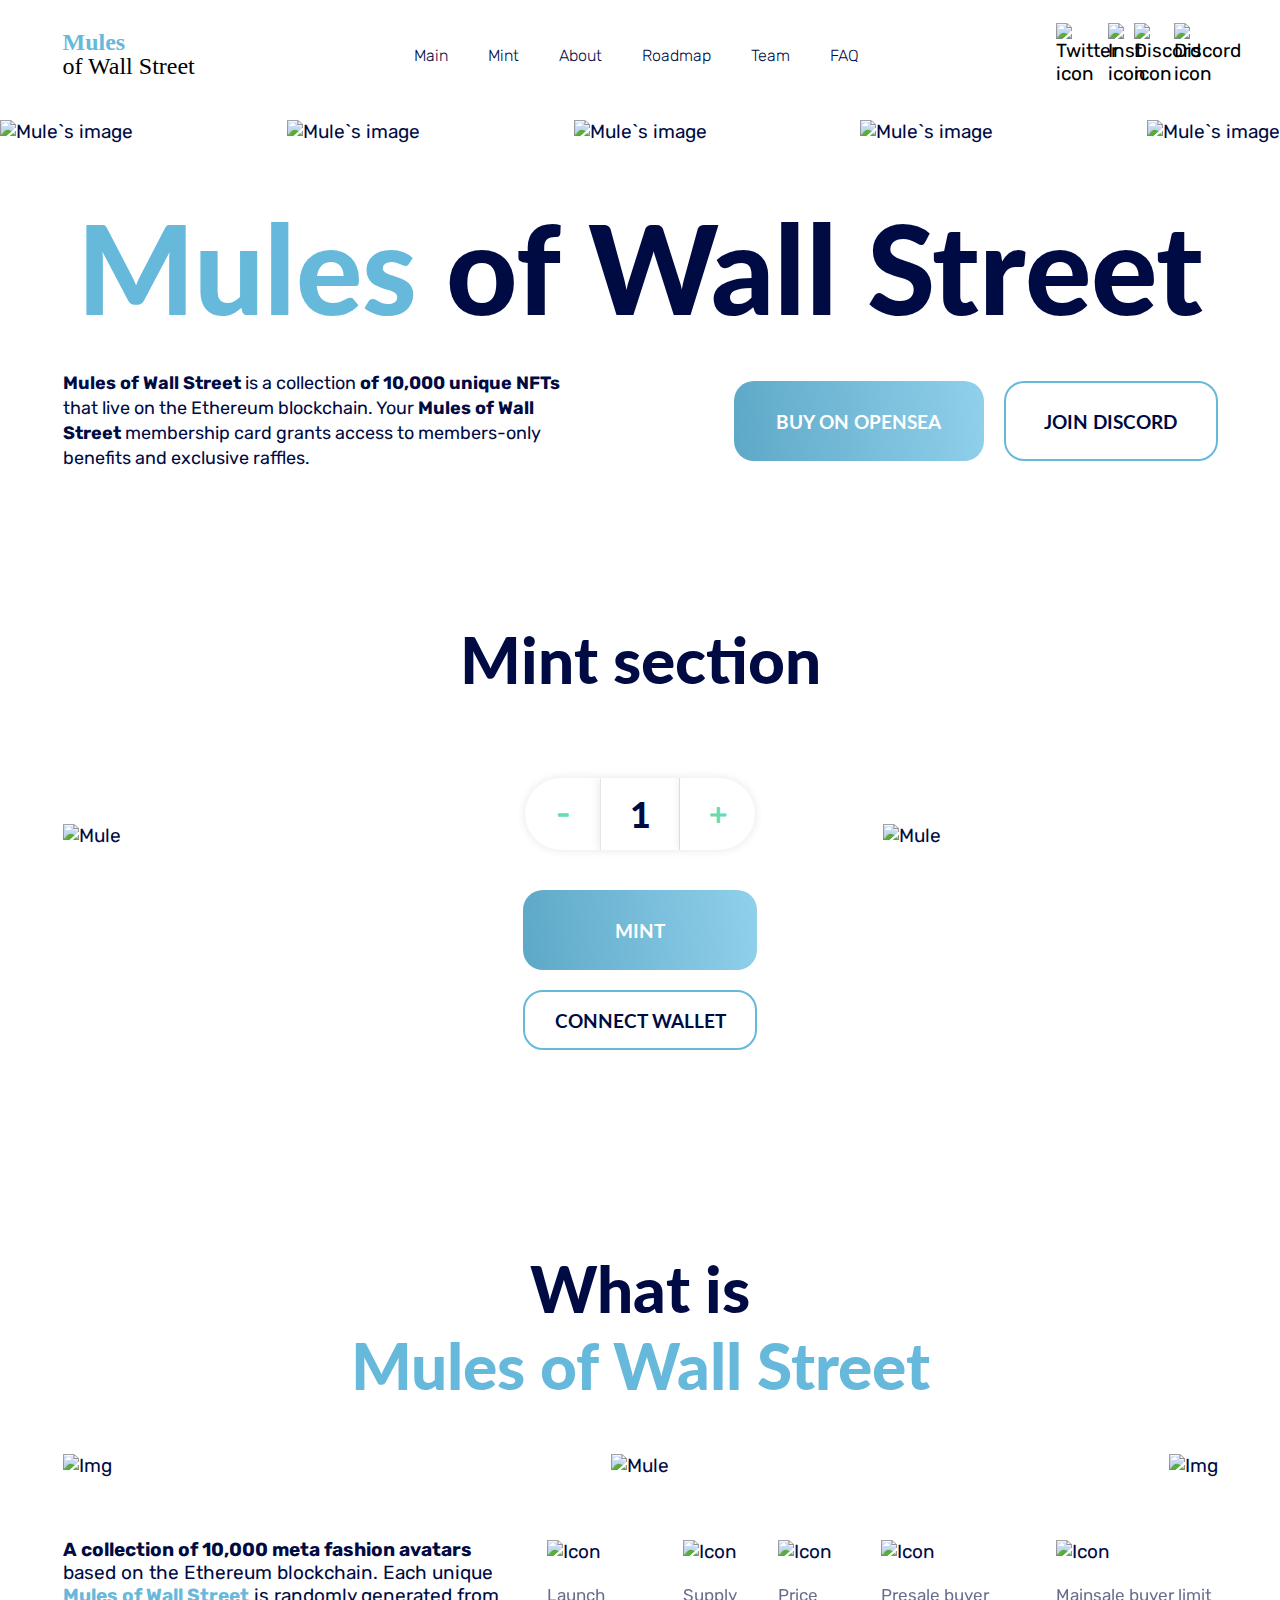
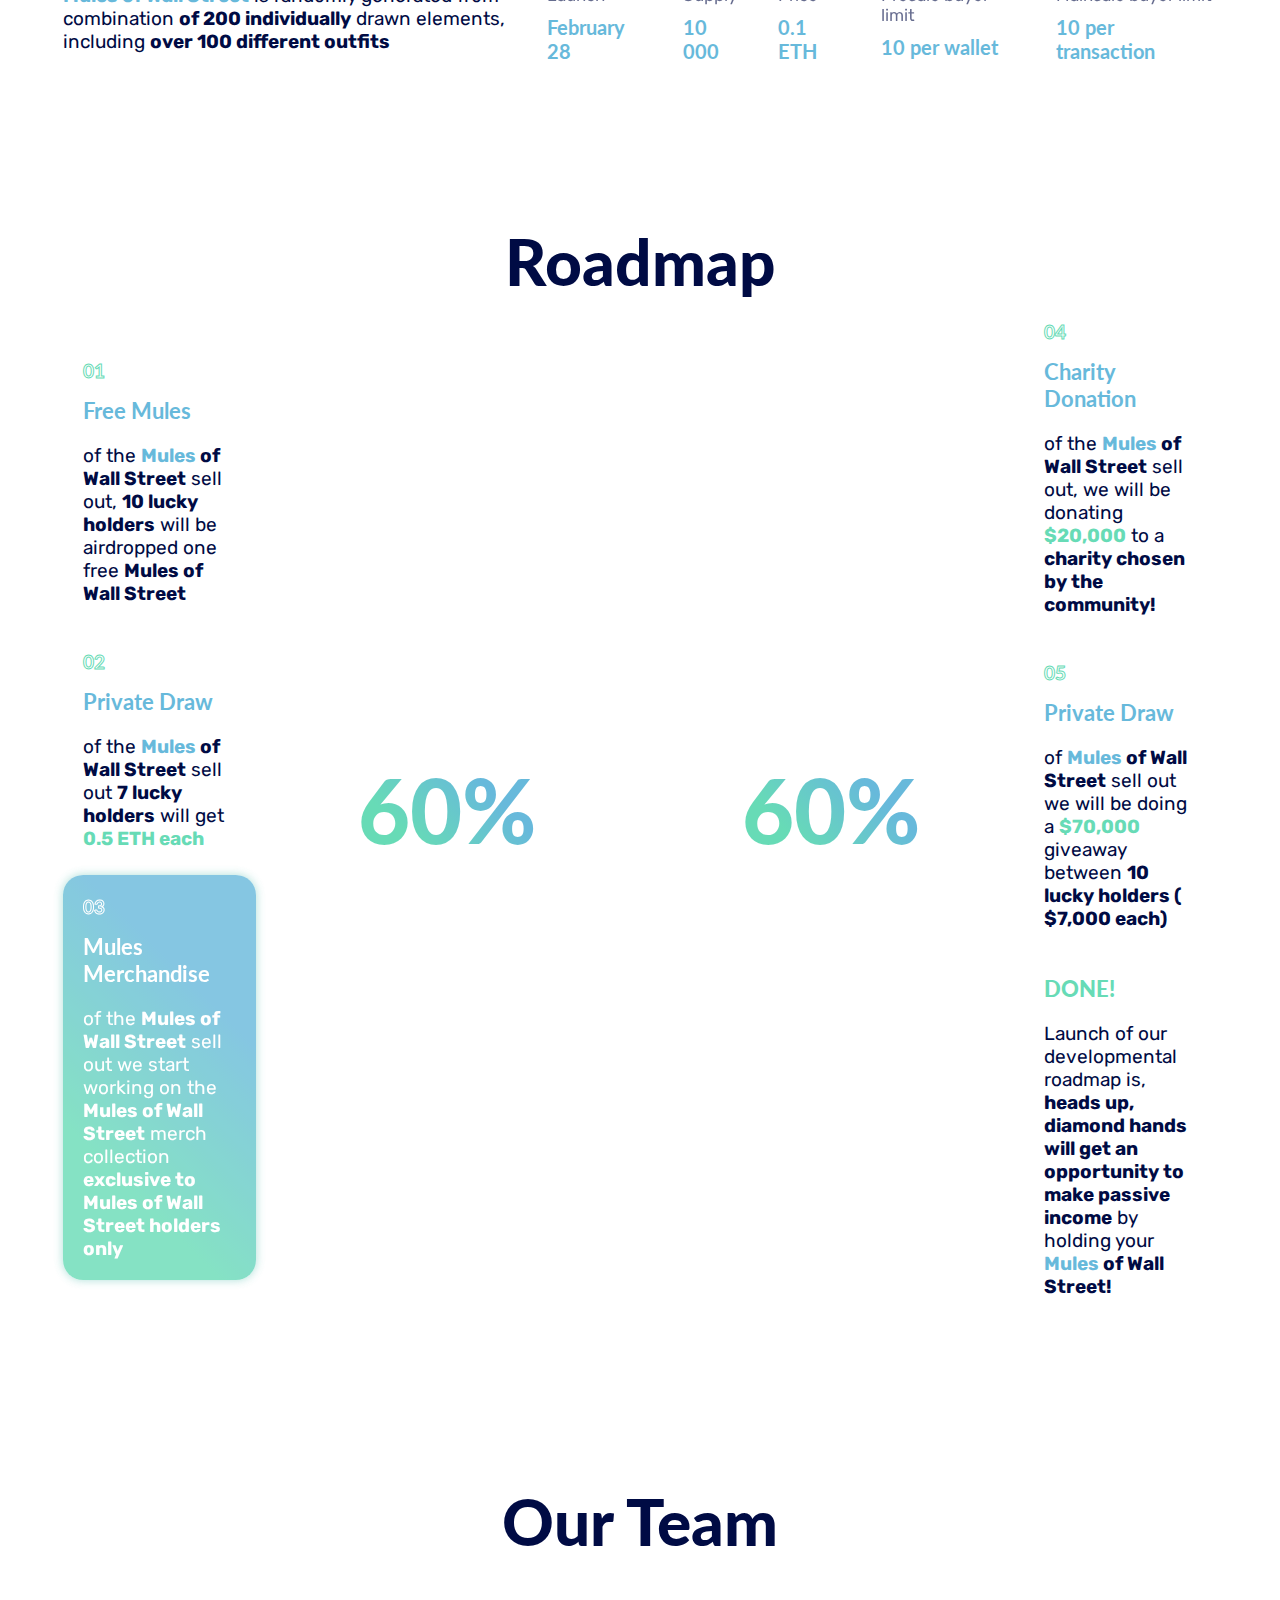
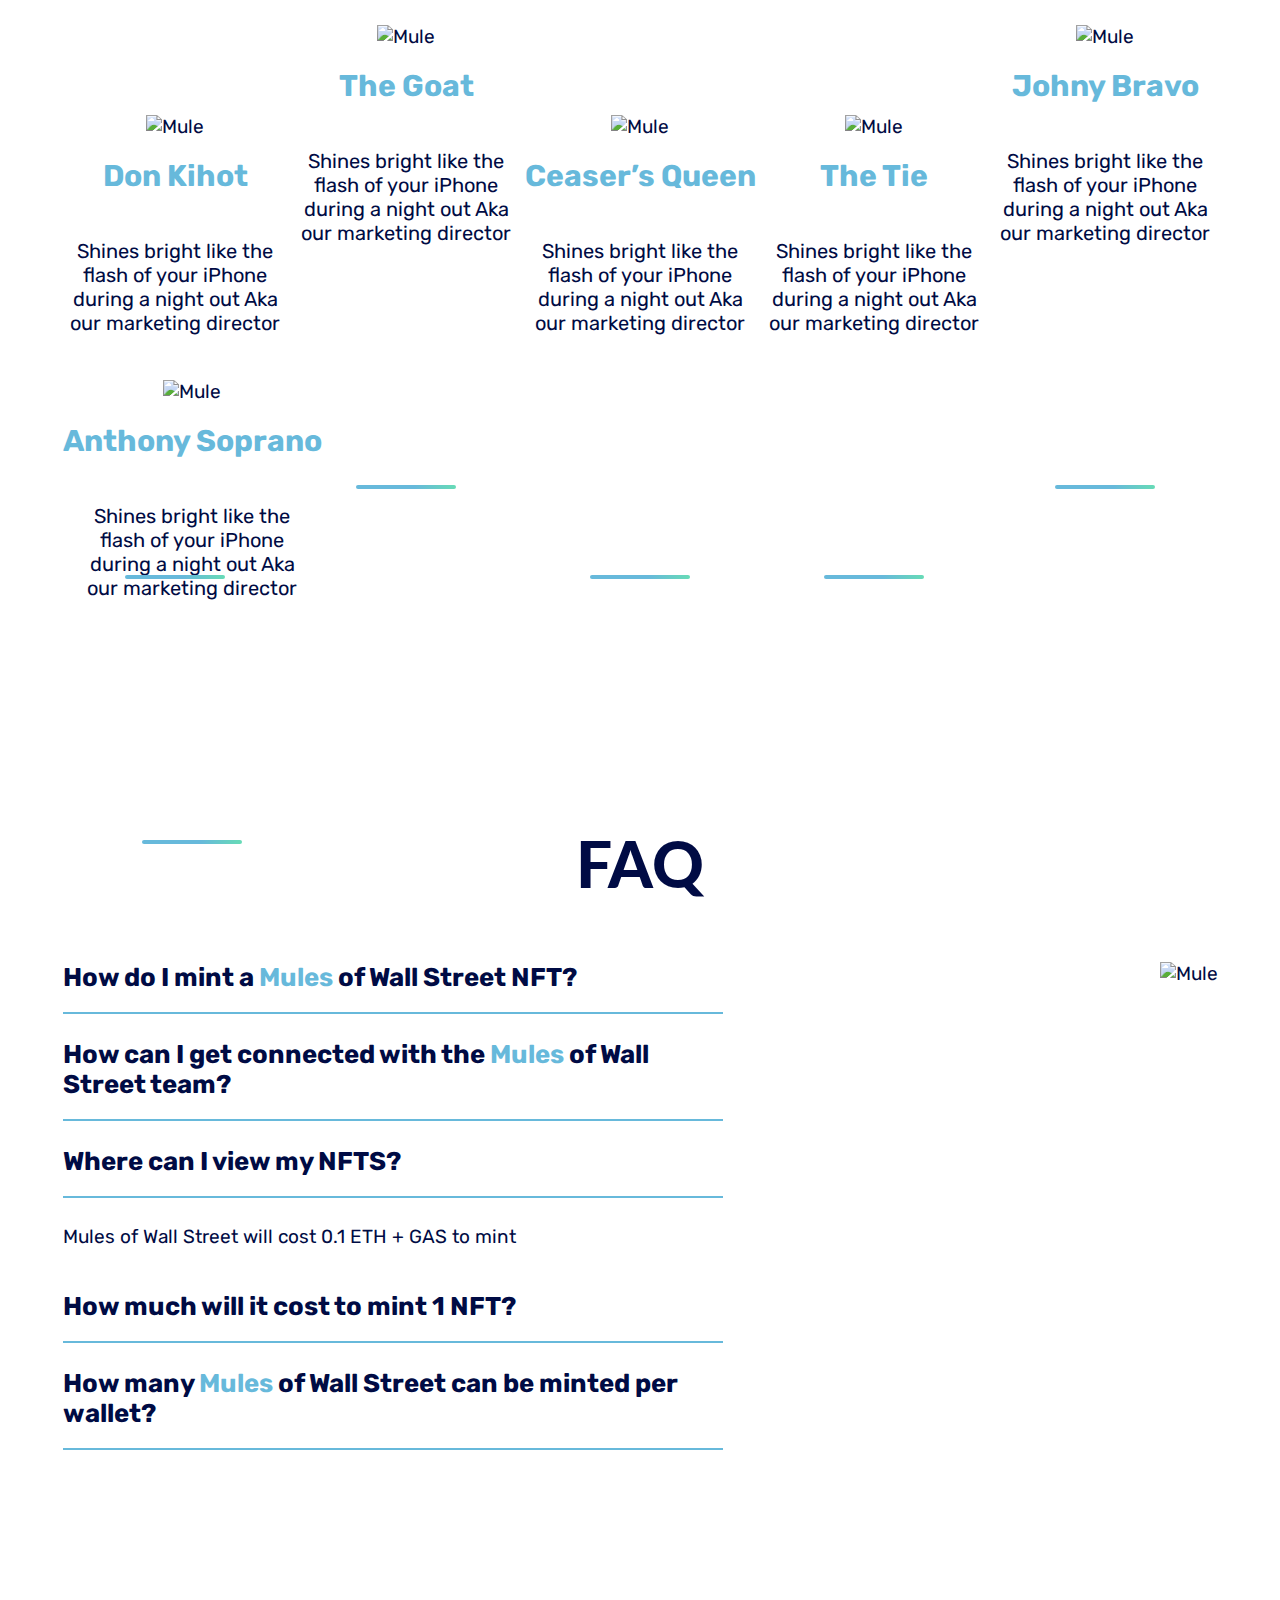
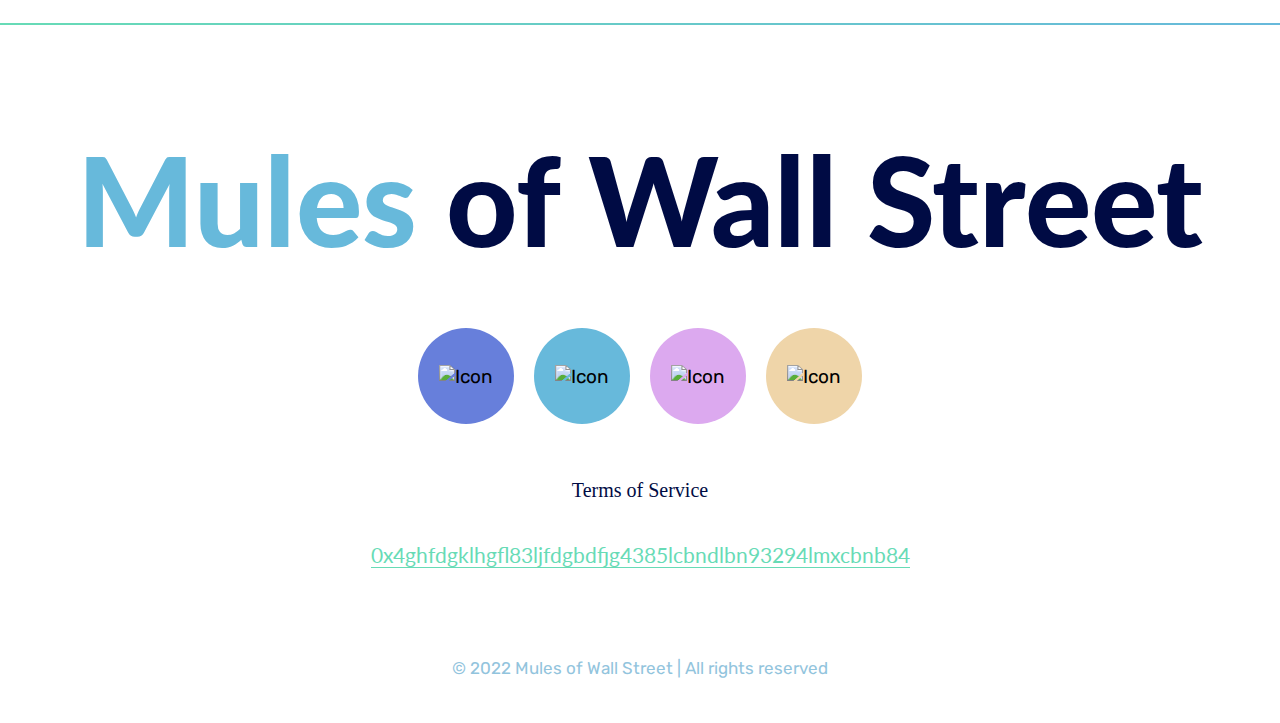
==== commit f3ece218: "Add files via upload" ====
--- a/index.html
+++ b/index.html
@@ -141,7 +141,7 @@
         <div class="container">
             <div class="mint__inner">
                 <div class="mint__info">
-                    <img src="img/mint/mule1.png" alt="Mule" class="mint__info-img" data-aos="zoom-out">
+                    <img src="img/mint/mule1.png" alt="Mule" class="mint__info-img">
                     <div class="mint__content">
                         <h2 class="title">Mint section</h2>
                         <div class="mint__calc">
@@ -155,7 +155,7 @@
                         <a href="https://www.instagram.com/cristiano" target="_blank" class="mint__btn btn">Mint</a>
                         <a href="https://www.instagram.com/cristiano" target="_blank" class="mint__btn btn-white btn">Connect Wallet</a>
                     </div>
-                    <img src="img/mint/mule2.png" alt="Mule" class="mint__info-img" data-aos="zoom-out">
+                    <img src="img/mint/mule2.png" alt="Mule" class="mint__info-img">
                 </div>
             </div>
         </div>
@@ -170,7 +170,7 @@
                         <img src="img/about/group1.png" alt="Img" class="about__img-group">
                     </li>
                     <li class="about__gallery-item">
-                        <img src="img/about/mule2.png" alt="Mule" class="about__img" data-aos="zoom-out">
+                        <img src="img/about/mule2.png" alt="Mule" class="about__img">
                     </li>
                     <li class="about__gallery-item">
                         <img src="img/about/group2.png" alt="Img" class="about__img-group">
@@ -225,7 +225,7 @@
             <div class="map__inner">
                 <h2 class="title">Roadmap</h2>
                 <div class="map__content">
-                    <ul class="map__content-group" data-aos="zoom-out">
+                    <ul class="map__content-group">
                         <li class="map__card">
                             <div class="map__card-content">
                                 <p class="map__card-number">01</p>
@@ -257,7 +257,10 @@
                     <div class="counter counter-mobile">
                         <p>60%</p>
                     </div>
-                    <ul class="map__content-group" data-aos="zoom-out">
+                    <div class="counter counter-small">
+                        <p>60%</p>
+                    </div>
+                    <ul class="map__content-group">
                         <li class="map__card">
                             <div class="map__card-content">
                                 <p class="map__card-number">04</p>
@@ -290,32 +293,32 @@
                 <h2 class="title">Our Team</h2>
                 <ul class="team__cards">
                     <li class="team__card">
-                        <img src="img/team/team1.png" alt="Mule" class="team__card-img" data-aos="zoom-out">
+                        <img src="img/team/team1.png" alt="Mule" class="team__card-img">
                         <h3 class="team__card-name">Don Kihot</h3>
                         <p class="team__card-desc">Shines bright like the flash of your iPhone during a night out Aka our marketing director</p>
                     </li>
                     <li class="team__card">
-                        <img src="img/team/team2.png" alt="Mule" class="team__card-img" data-aos="zoom-out">
+                        <img src="img/team/team2.png" alt="Mule" class="team__card-img">
                         <h3 class="team__card-name">The Goat</h3>
                         <p class="team__card-desc">Shines bright like the flash of your iPhone during a night out Aka our marketing director</p>
                     </li>
                     <li class="team__card">
-                        <img src="img/team/team3.png" alt="Mule" class="team__card-img" data-aos="zoom-out">
+                        <img src="img/team/team3.png" alt="Mule" class="team__card-img">
                         <h3 class="team__card-name">Ceaser’s Queen</h3>
                         <p class="team__card-desc">Shines bright like the flash of your iPhone during a night out Aka our marketing director</p>
                     </li>
                     <li class="team__card">
-                        <img src="img/team/team4.png" alt="Mule" class="team__card-img" data-aos="zoom-out">
+                        <img src="img/team/team4.png" alt="Mule" class="team__card-img">
                         <h3 class="team__card-name">The Tie</h3>
                         <p class="team__card-desc">Shines bright like the flash of your iPhone during a night out Aka our marketing director</p>
                     </li>
                     <li class="team__card">
-                        <img src="img/team/team5.png" alt="Mule" class="team__card-img" data-aos="zoom-out">
+                        <img src="img/team/team5.png" alt="Mule" class="team__card-img">
                         <h3 class="team__card-name">Johny Bravo</h3>
                         <p class="team__card-desc">Shines bright like the flash of your iPhone during a night out Aka our marketing director</p>
                     </li>
                     <li class="team__card">
-                        <img src="img/team/team6.png" alt="Mule" class="team__card-img" data-aos="zoom-out">
+                        <img src="img/team/team6.png" alt="Mule" class="team__card-img">
                         <h3 class="team__card-name">Anthony Soprano</h3>
                         <p class="team__card-desc">Shines bright like the flash of your iPhone during a night out Aka our marketing director</p>
                     </li>
@@ -328,7 +331,7 @@
         <div class="container">
             <div class="faq__container">
                 <h2 class="title">FAQ</h2>
-                <div class="faq__content" data-aos="fade-up" data-aos-anchor-placement="top-bottom">
+                <div class="faq__content">
                     <div class="faq__accordion">
                         <ul class="faq__accordion-items">
                           <li class="faq__accordion-item">
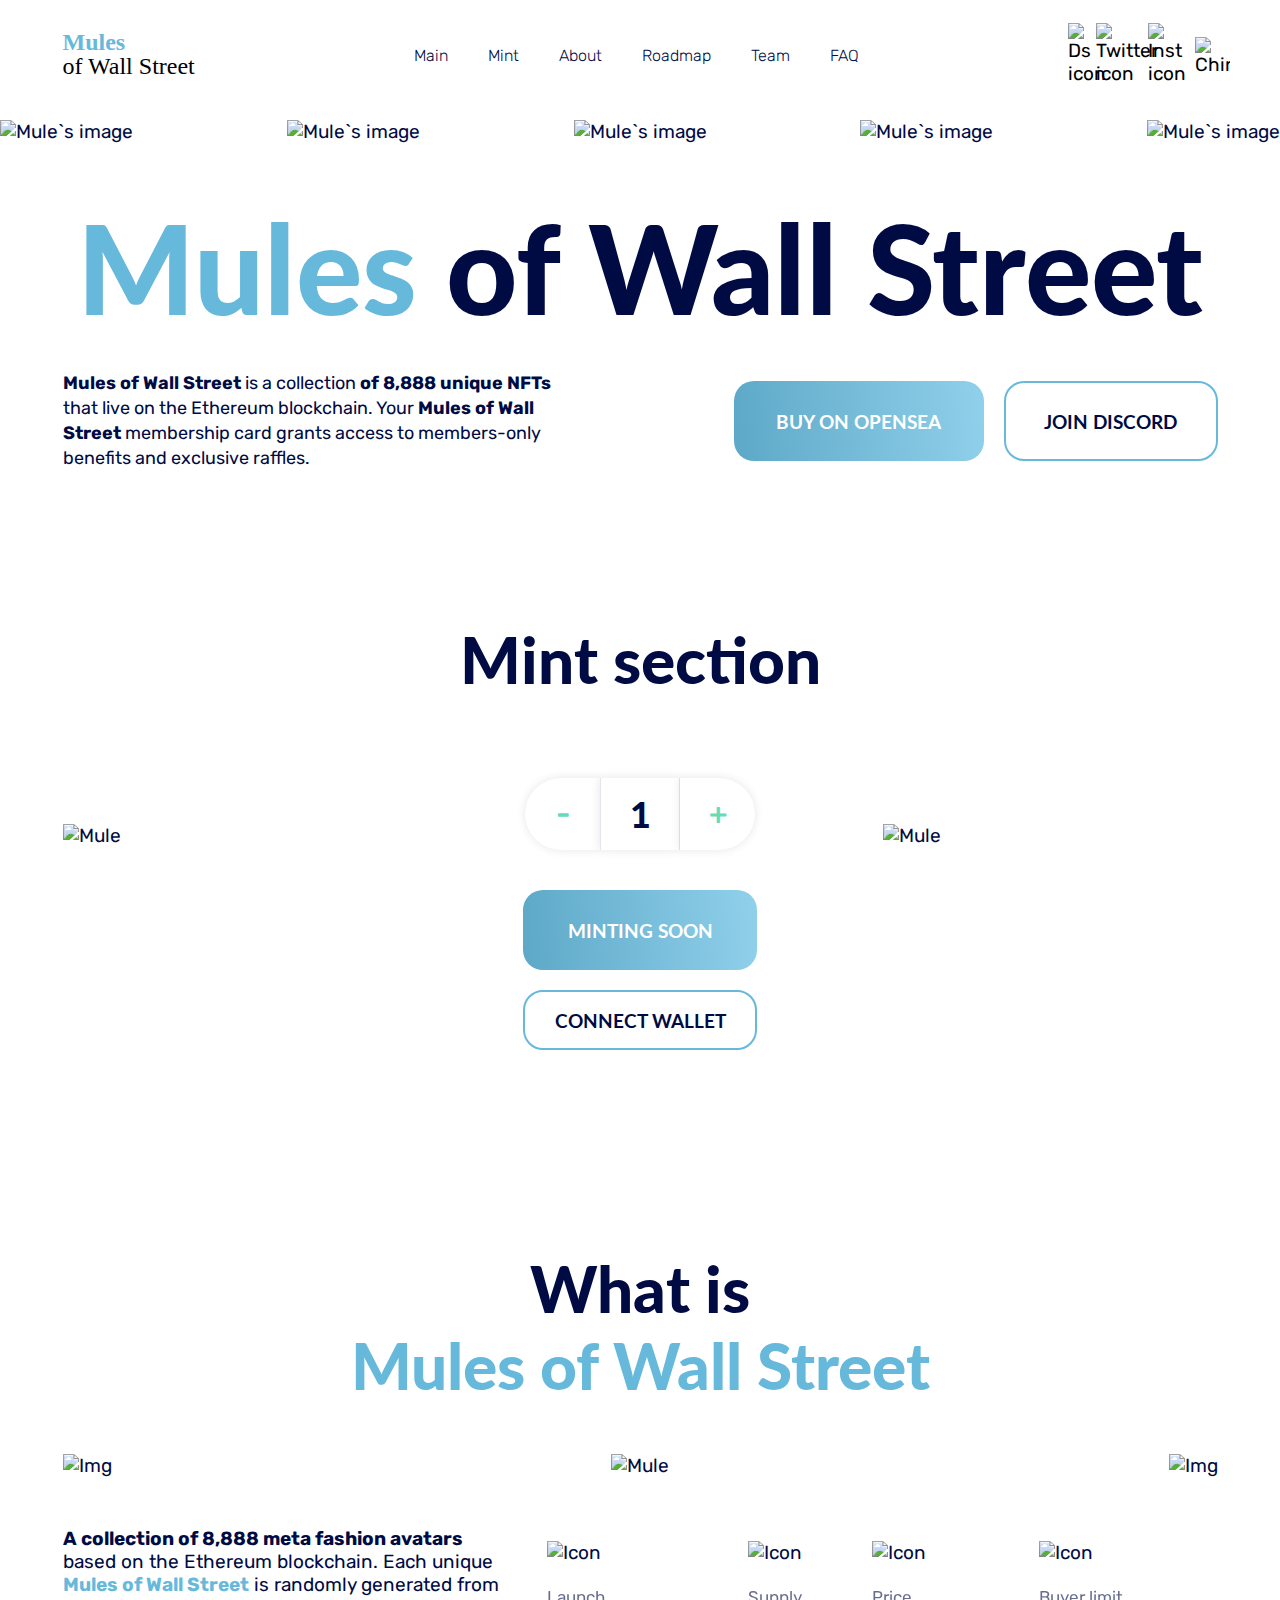
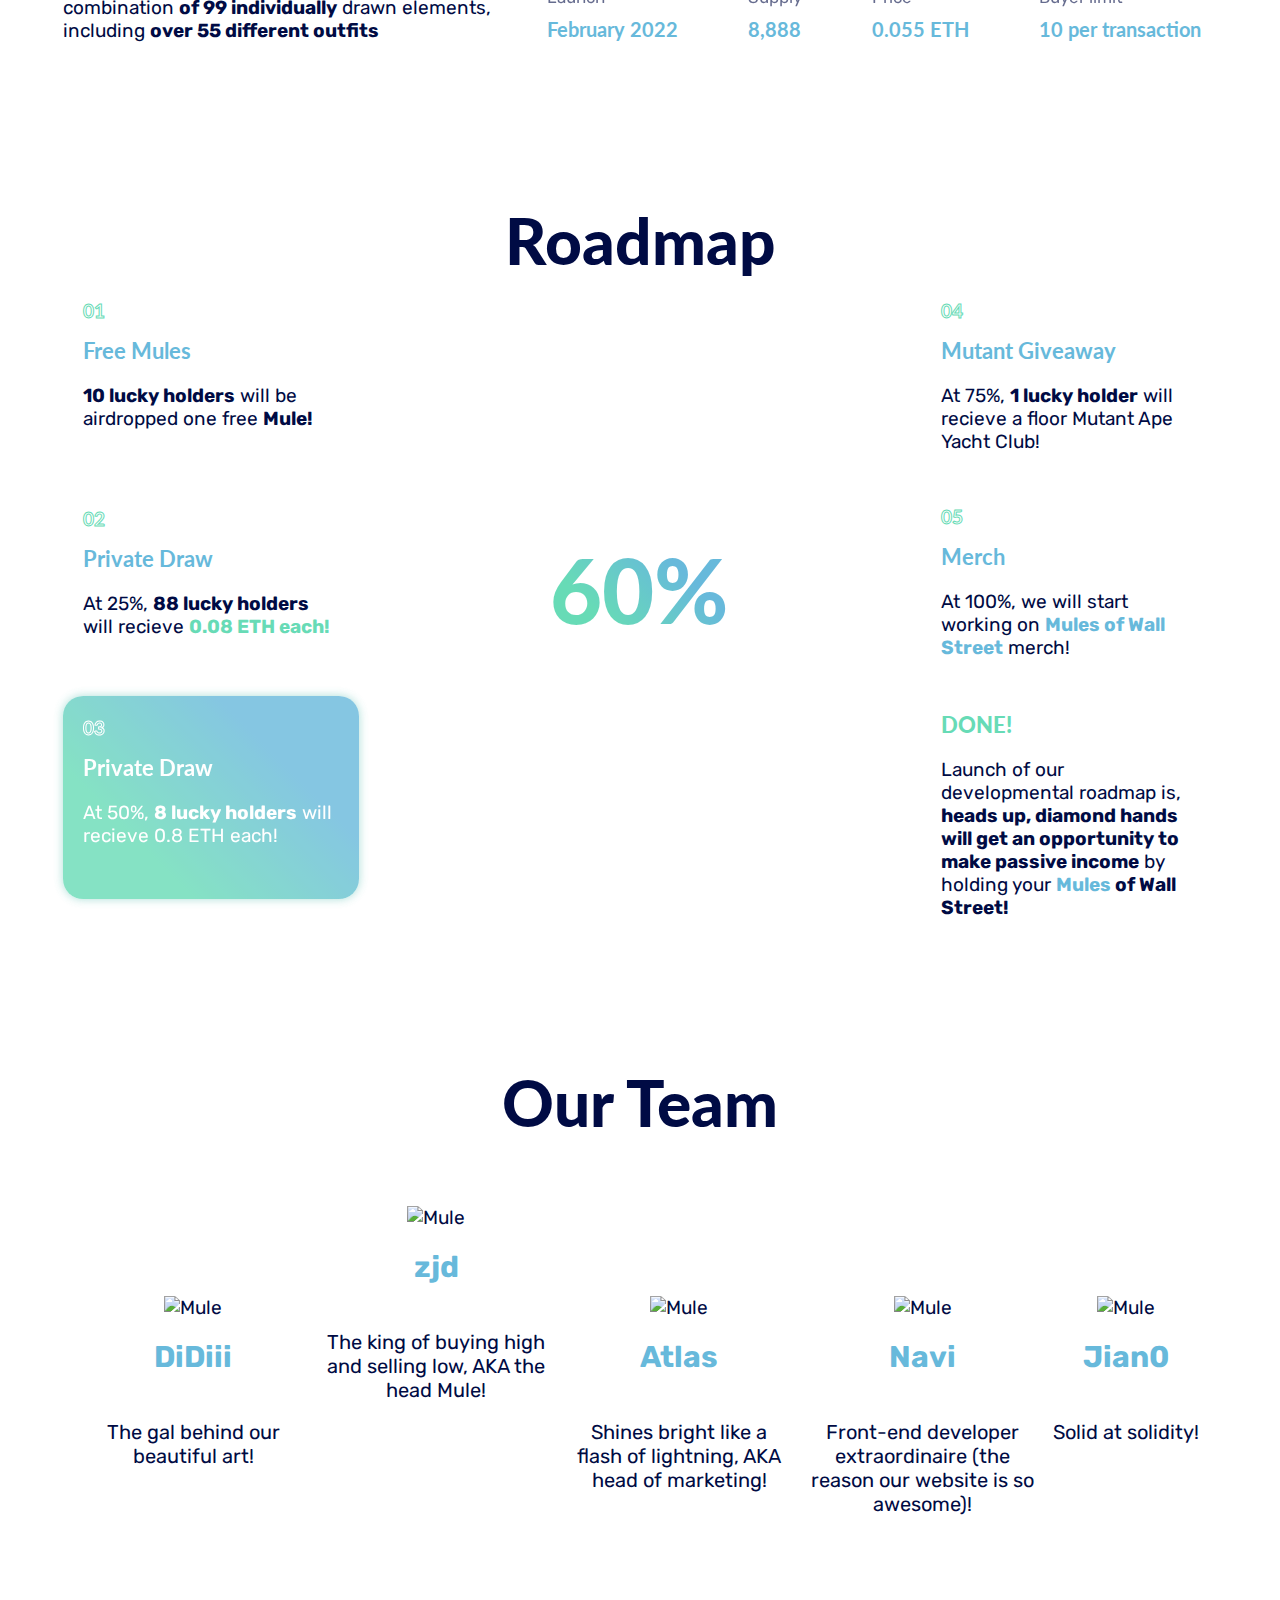
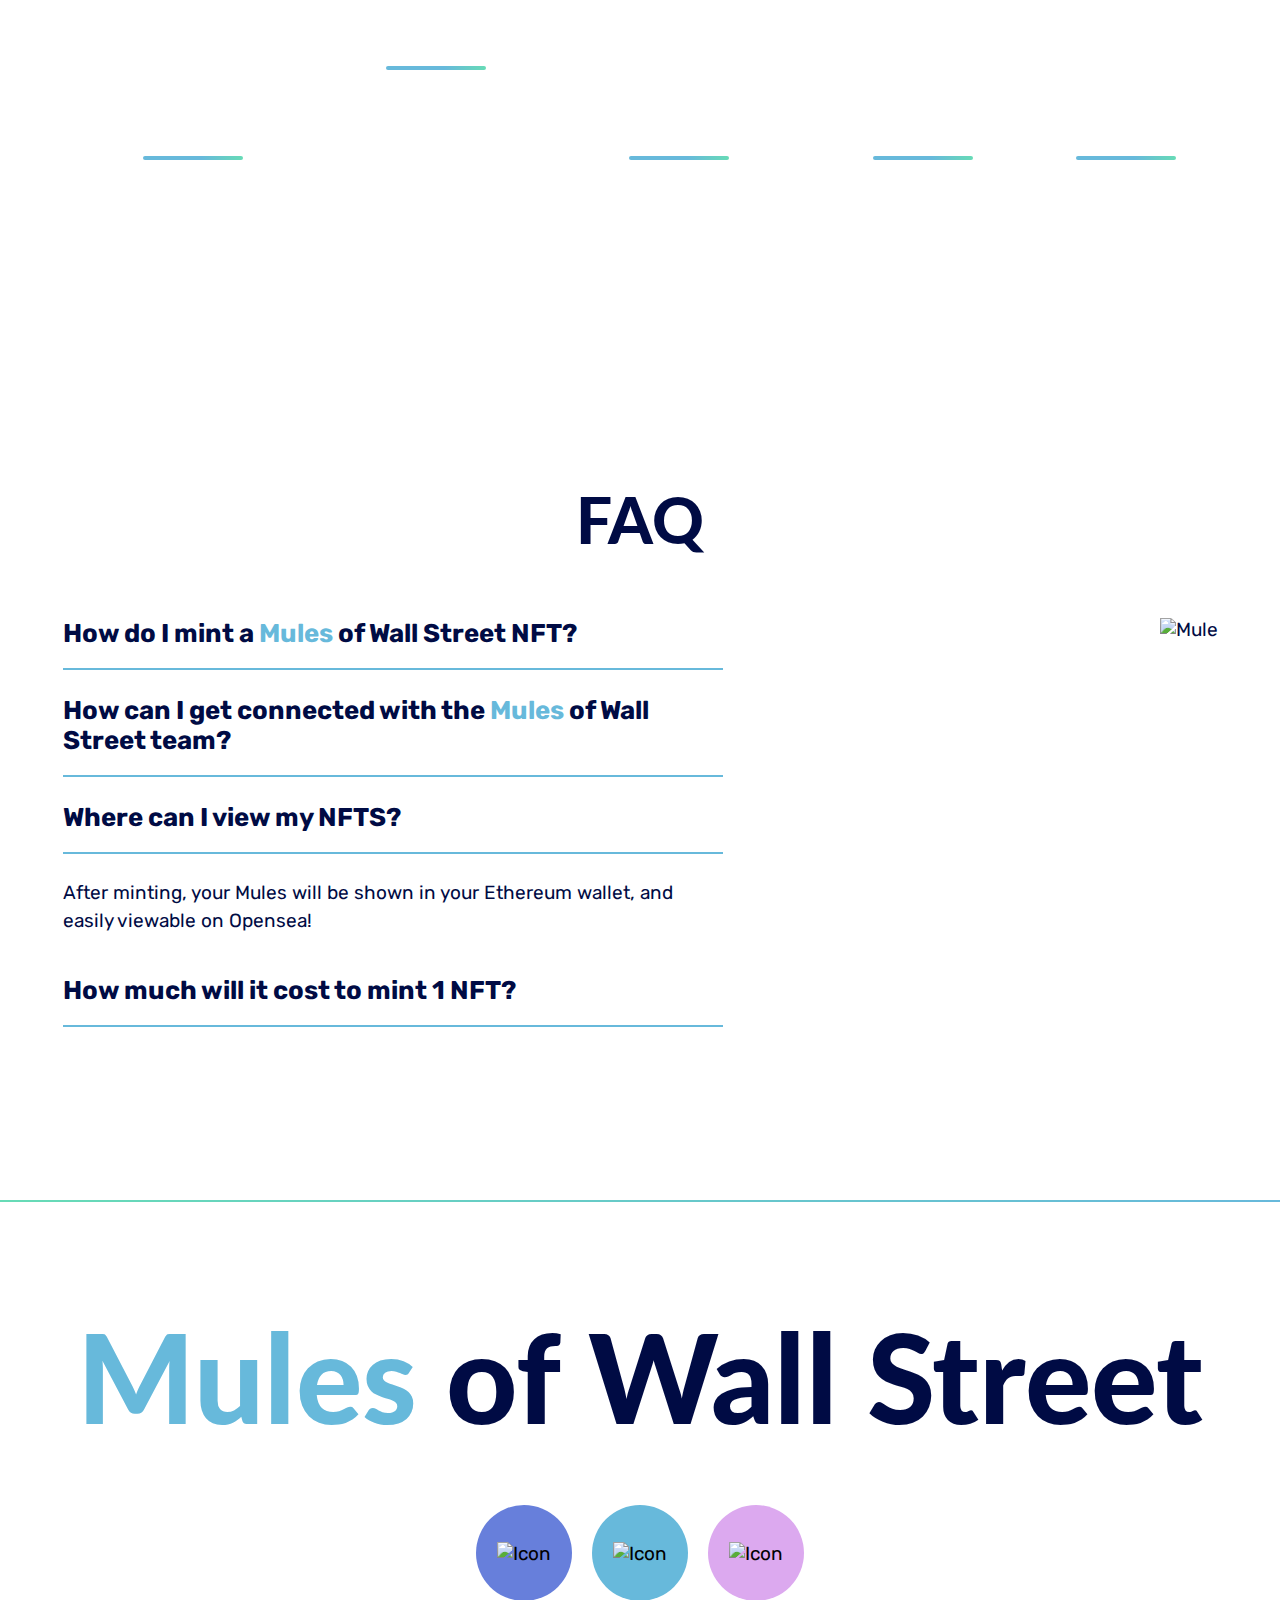
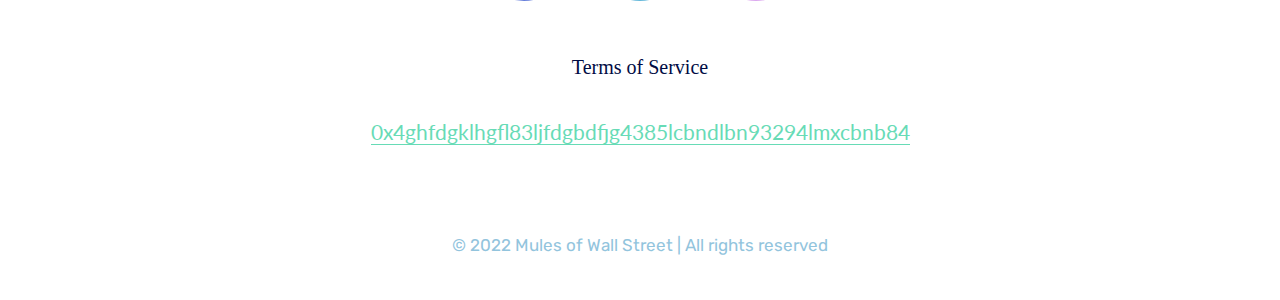
==== commit 457c48f9: "Add files via upload" ====
--- a/index.html
+++ b/index.html
@@ -1,470 +1,583 @@
-<!DOCTYPE html>
-<html lang="en">
-<head>
-    <meta charset="UTF-8">
-    <title>Mules of Wall Street</title> 
-    <meta http-equiv="X-UA-Compatible" content="IE=edge">
-    <meta name="viewport" content="width=device-width, initial-scale=1.0">
-    <!-- Fonts -->
-    <link rel="stylesheet" href="css/fonts.css">
-    <!-- Lato/Rubik Font connection -->
-    <link rel="preconnect" href="https://fonts.googleapis.com">
-    <link rel="preconnect" href="https://fonts.gstatic.com" crossorigin>
-    <link href="https://fonts.googleapis.com/css2?family=Lato:wght@400;700;900&family=Rubik:wght@300;400;700&display=swap" rel="stylesheet">
-    <!-- Normalize -->
-    <link rel="stylesheet" href="css/normalize.css">
-    <!-- Styles -->
-    <link rel="stylesheet" href="css/main.css">
-    <link href="https://unpkg.com/aos@2.3.1/dist/aos.css" rel="stylesheet">
-    <link rel="icon" href="img/icons/logo-icon.svg" type="image/x-icon">
-</head>
-<body id="body">
-    <header class="header" id="header">
-        <div class="container">
-            <div class="header__inner">
-                <div class="logo">
-                    <a href="index.html">
-                        <p class="logo-text"><span>Mules</span><br> of Wall Street</p>
-                    </a>
-                </div>
-                <nav class="nav">
-                    <ul class="nav__list">
-                        <li class="nav__item">
-                            <a href="#" class="nav__link" target="_blank" data-scroll="#header">Main</a>
-                        </li>
-                        <li class="nav__item">
-                            <a href="#" class="nav__link" target="_blank" data-scroll="#mint">Mint</a>
-                        </li>
-                        <li class="nav__item">
-                            <a href="#" class="nav__link" target="_blank" data-scroll="#about">About</a>
-                        </li>
-                        <li class="nav__item">
-                            <a href="#" class="nav__link" target="_blank" data-scroll="#map">Roadmap</a>
-                        </li>
-                        <li class="nav__item">
-                            <a href="#" class="nav__link" target="_blank" data-scroll="#team">Team</a>
-                        </li>
-                        <li class="nav__item">
-                            <a href="#" class="nav__link" target="_blank" data-scroll="#faq">FAQ</a>
-                        </li>
-                    </ul>
-                </nav> <!-- /.nav -->
-                <div class="mobile__nav-wrapper">
-                    <button id="burger" class="open__mobile">
-                        <span class="burger"></span>
-                        <span class="burger-text">Menu</span>
-                    </button>
-                    <nav class="mobile-nav" id="mobile-nav">
-                        <ul class="nav__list">
-                            <li class="nav__item">
-                                <a href="#" class="nav__link" target="_blank" data-scroll="#header">Main</a>
-                            </li>
-                            <li class="nav__item">
-                                <a href="#" class="nav__link" target="_blank" data-scroll="#mint">Mint</a>
-                            </li>
-                            <li class="nav__item">
-                                <a href="#" class="nav__link" target="_blank" data-scroll="#about">About</a>
-                            </li>
-                            <li class="nav__item">
-                                <a href="#" class="nav__link" target="_blank" data-scroll="#map">Roadmap</a>
-                            </li>
-                            <li class="nav__item">
-                                <a href="#" class="nav__link" target="_blank" data-scroll="#team">Team</a>
-                            </li>
-                            <li class="nav__item">
-                                <a href="#" class="nav__link" target="_blank" data-scroll="#faq">FAQ</a>
-                            </li>
-                        </ul>
-                    </nav> <!-- /.mobile-nav -->
-                </div> <!-- /.mobile__nav-wrapper -->
-                <ul class="socials">
-                    <li class="socials-item">
-                        <a href="https://www.instagram.com/cristiano" target="_blank">
-                            <img src="img/icons/ds.svg" alt="Twitter icon">
-                        </a>
-                    </li>
-                    <li class="socials-item">
-                        <a href="https://www.instagram.com/cristiano" target="_blank">
-                            <img src="img/icons/twitter.svg" alt="Inst icon">
-                        </a>
-                    </li>
-                    <li class="socials-item">
-                        <a href="https://www.instagram.com/cristiano" target="_blank">
-                            <img src="img/icons/inst.svg" alt="Discord icon">
-                        </a>
-                    </li>
-                    <li class="socials-item">
-                        <a href="https://www.instagram.com/cristiano" target="_blank">
-                            <img src="img/icons/medium.svg" alt="Discord icon">
-                        </a>
-                    </li>
-                </ul> <!-- /.socials -->
-            </div>
-        </div>
-    </header>
-
-    <section class="general" id="general">
-        <ul class="general__gallery">
-            <li class="general__gallery-item">
-                <img src="img/general/mule1.png" alt="Mule`s image">
-            </li>
-            <li class="general__gallery-item">
-                <img src="img/general/mule2.png" alt="Mule`s image">
-            </li>
-            <li class="general__gallery-item">
-                <img src="img/general/mule3.png" alt="Mule`s image">
-            </li>
-            <li class="general__gallery-item">
-                <img src="img/general/mule4.png" alt="Mule`s image">
-            </li>
-            <li class="general__gallery-item">
-                <img src="img/general/mule5.png" alt="Mule`s image">
-            </li>
-        </ul>
-        <div class="container">
-            <div class="general__inner">
-                <h2 class="title general__title"><span>Mules</span> of Wall Street</h2>
-                <div class="general__info">
-                    <div class="general__desc">
-                        <p class="general__desc-text"><span>Mules of Wall Street</span> is a collection <span>of 10,000 unique NFTs</span> that live on the Ethereum blockchain. Your <span>Mules of Wall Street</span> membership card grants access to members-only benefits and exclusive raffles.</p>
-                        <div class="general__buttons">
-                            <a href="https://www.instagram.com/cristiano" target="_blank" class="btn">Buy on OpenSea</a>
-                            <a href="https://www.instagram.com/cristiano" target="_blank" class="btn btn-white">Join Discord</a>
-                        </div>
-                    </div>
-                </div>
-            </div>
-        </div>
-    </section>
-
-    <section class="mint" id="mint">
-        <div class="container">
-            <div class="mint__inner">
-                <div class="mint__info">
-                    <img src="img/mint/mule1.png" alt="Mule" class="mint__info-img">
-                    <div class="mint__content">
-                        <h2 class="title">Mint section</h2>
-                        <div class="mint__calc">
-                            <div class="mint__calc-btn" id="decrease" onclick="decreaseValue()" value="Decrease Value">-</div>
-                            <input type="number" id="number" value="1" max="10" disabled/="">
-                            <div class="mint__calc-btn" id="increase" onclick="increaseValue()" value="Increase Value">+</div>
-                        </div>
-                        <div class="mint__price">
-                            <span><span id="price">0.1</span>eth</span>
-                        </div>
-                        <a href="https://www.instagram.com/cristiano" target="_blank" class="mint__btn btn">Mint</a>
-                        <a href="https://www.instagram.com/cristiano" target="_blank" class="mint__btn btn-white btn">Connect Wallet</a>
-                    </div>
-                    <img src="img/mint/mule2.png" alt="Mule" class="mint__info-img">
-                </div>
-            </div>
-        </div>
-    </section>
-
-    <section class="about" id="about">
-        <div class="container">
-            <div class="about__inner">
-                <h2 class="about__title title">What is <br> <span>Mules of Wall Street</span></h2>
-                <ul class="about__gallery">
-                    <li class="about__gallery-item">
-                        <img src="img/about/group1.png" alt="Img" class="about__img-group">
-                    </li>
-                    <li class="about__gallery-item">
-                        <img src="img/about/mule2.png" alt="Mule" class="about__img">
-                    </li>
-                    <li class="about__gallery-item">
-                        <img src="img/about/group2.png" alt="Img" class="about__img-group">
-                    </li>
-                </ul>
-                <div class="about__desc">
-                    <p class="about__desc-text"><span>A collection of 10,000 meta fashion avatars</span> based on the Ethereum blockchain. Each unique <span>Mules of Wall Street</span> is randomly generated from combination <span>of 200 individually</span> drawn elements, including <span>over 100 different outfits</span></p>
-                    <ul class="about__info">
-                        <li class="about__info-item">
-                            <div class="about__item-img">
-                                <img src="img/icons/rocket.svg" alt="Icon">
-                            </div>
-                            <p class="about__item-name">Launch</p>
-                            <p class="about__item-value">February 28</p>
-                        </li>
-                        <li class="about__info-item">
-                            <div class="about__item-img">
-                                <img src="img/icons/supply.svg" alt="Icon">
-                            </div>
-                            <p class="about__item-name">Supply</p>
-                            <p class="about__item-value">10 000</p>
-                        </li>
-                        <li class="about__info-item">
-                            <div class="about__item-img">
-                                <img src="img/icons/price.svg" alt="Icon">
-                            </div>
-                            <p class="about__item-name">Price</p>
-                            <p class="about__item-value">0.1 ETH</p>
-                        </li>
-                        <li class="about__info-item">
-                            <div class="about__item-img">
-                                <img src="img/icons/presale.svg" alt="Icon">
-                            </div>
-                            <p class="about__item-name">Presale buyer limit</p>
-                            <p class="about__item-value">10 per wallet</p>
-                        </li>
-                        <li class="about__info-item">
-                            <div class="about__item-img">
-                                <img src="img/icons/trans.svg" alt="Icon">
-                            </div>
-                            <p class="about__item-name">Mainsale buyer limit</p>
-                            <p class="about__item-value">10 per transaction</p>
-                        </li>
-                    </ul>
-                </div>
-            </div>
-        </div>
-    </section>
-
-    <section class="map" id="map">
-        <div class="container">
-            <div class="map__inner">
-                <h2 class="title">Roadmap</h2>
-                <div class="map__content">
-                    <ul class="map__content-group">
-                        <li class="map__card">
-                            <div class="map__card-content">
-                                <p class="map__card-number">01</p>
-                                <h3 class="map__card-title">Free Mules</h3>
-                                <p class="map__text">of the <span><span class="map__text-blue">Mules</span> of Wall Street</span> sell out, <span>10 lucky holders</span> will be airdropped one free <span>Mules of Wall Street</span></p>
-                            </div>
-                        </li>
-                        <li class="map__card">
-                            <div class="map__card-content">
-                                <p class="map__card-number">02</p>
-                                <h3 class="map__card-title">Private Draw</h3>
-                                <p class="map__text">of the <span><span class="map__text-blue">Mules</span> of Wall Street</span> sell out <span>7 lucky holders</span> will get <span class="map__text-green">0.5 ETH each</span></p>
-                            </div>
-                        </li>
-                        <li class="map__card map__card-filled">
-                            <div class="map__card-content">
-                                <p class="map__card-number">03</p>
-                                <h3 class="map__card-title">Mules Merchandise</h3>
-                                <p class="map__text">of the <span>Mules of Wall Street</span> sell out we start working on the <span>Mules of Wall Street</span> merch collection <span>exclusive to Mules of Wall Street holders only</span></p>
-                            </div>
-                        </li>
-                    </ul>
-                    <div class="counter">
-                        <p>60%</p>
-                    </div>
-                    <div class="counter counter-tablet">
-                        <p>60%</p>
-                    </div>
-                    <div class="counter counter-mobile">
-                        <p>60%</p>
-                    </div>
-                    <div class="counter counter-small">
-                        <p>60%</p>
-                    </div>
-                    <ul class="map__content-group">
-                        <li class="map__card">
-                            <div class="map__card-content">
-                                <p class="map__card-number">04</p>
-                                <h3 class="map__card-title">Charity Donation</h3>
-                                <p class="map__text">of the <span><span class="map__text-blue">Mules</span> of Wall Street</span> sell out, we will be donating <span class="map__text-green">$20,000</span> to a <span>charity chosen by the community!</span></p>
-                            </div>
-                        </li>
-                        <li class="map__card">
-                            <div class="map__card-content">
-                                <p class="map__card-number">05</p>
-                                <h3 class="map__card-title">Private Draw</h3>
-                                <p class="map__text">of <span><span class="map__text-blue">Mules</span> of Wall Street</span> sell out we will be doing a <span class="map__text-green">$70,000</span> giveaway between <span>10 lucky holders ( $7,000 each)</span> </p>
-                            </div>
-                        </li>
-                        <li class="map__card">
-                            <div class="map__card-content">
-                                <h3 class="map__card-title">DONE!</h3>
-                                <p class="map__text">Launch of our developmental roadmap is, <span>heads up, diamond hands will get an opportunity to make passive income</span> by holding your <span><span class="map__text-blue">Mules</span> of Wall Street!</span></p>
-                            </div>
-                        </li>
-                    </ul>
-                </div>
-            </div>
-        </div>
-    </section>
-
-    <section class="team" id="team">
-        <div class="container">
-            <div class="team__inner">
-                <h2 class="title">Our Team</h2>
-                <ul class="team__cards">
-                    <li class="team__card">
-                        <img src="img/team/team1.png" alt="Mule" class="team__card-img">
-                        <h3 class="team__card-name">Don Kihot</h3>
-                        <p class="team__card-desc">Shines bright like the flash of your iPhone during a night out Aka our marketing director</p>
-                    </li>
-                    <li class="team__card">
-                        <img src="img/team/team2.png" alt="Mule" class="team__card-img">
-                        <h3 class="team__card-name">The Goat</h3>
-                        <p class="team__card-desc">Shines bright like the flash of your iPhone during a night out Aka our marketing director</p>
-                    </li>
-                    <li class="team__card">
-                        <img src="img/team/team3.png" alt="Mule" class="team__card-img">
-                        <h3 class="team__card-name">Ceaser’s Queen</h3>
-                        <p class="team__card-desc">Shines bright like the flash of your iPhone during a night out Aka our marketing director</p>
-                    </li>
-                    <li class="team__card">
-                        <img src="img/team/team4.png" alt="Mule" class="team__card-img">
-                        <h3 class="team__card-name">The Tie</h3>
-                        <p class="team__card-desc">Shines bright like the flash of your iPhone during a night out Aka our marketing director</p>
-                    </li>
-                    <li class="team__card">
-                        <img src="img/team/team5.png" alt="Mule" class="team__card-img">
-                        <h3 class="team__card-name">Johny Bravo</h3>
-                        <p class="team__card-desc">Shines bright like the flash of your iPhone during a night out Aka our marketing director</p>
-                    </li>
-                    <li class="team__card">
-                        <img src="img/team/team6.png" alt="Mule" class="team__card-img">
-                        <h3 class="team__card-name">Anthony Soprano</h3>
-                        <p class="team__card-desc">Shines bright like the flash of your iPhone during a night out Aka our marketing director</p>
-                    </li>
-                </ul>
-            </div>
-        </div>
-    </section>
-
-    <section class="faq" id="faq">
-        <div class="container">
-            <div class="faq__container">
-                <h2 class="title">FAQ</h2>
-                <div class="faq__content">
-                    <div class="faq__accordion">
-                        <ul class="faq__accordion-items">
-                          <li class="faq__accordion-item">
-                            <div class="faq__accordion-title">
-                              <h3>How do I mint a <span>Mules</span> of Wall Street  NFT?</h3>
-                              <span class="faq__accordion-icon"></span>
-                            </div>
-                            <div class="faq__accordion-content">
-                              <p>Currently, contact is only available through Instagram, Twitter or Discord</p>
-                            </div>
-                          </li>
-                          <li class="faq__accordion-item">
-                            <div class="faq__accordion-title">
-                              <h3>How can I get connected with the <span>Mules</span> of Wall Street  team?</h3>
-                              <span class="faq__accordion-icon"></span>
-                            </div>
-                            <div class="faq__accordion-content">
-                              <p>Once you’ve minted a <span>Mules</span> of Wall Street, all you gotta do is connect to your Opensea account and you’re all set. Opensea account and you’re all set.</p>
-                            </div>
-                          </li>
-                          <li class="faq__accordion-item active">
-                            <div class="faq__accordion-title">
-                              <h3>Where can I view my NFTS?</h3>
-                              <span class="faq__accordion-icon"></span>
-                            </div>
-                            <div class="faq__accordion-content">
-                              <p><span>Mules</span> of Wall Street will cost 0.1 ETH + GAS to mint</p>
-                            </div>
-                          </li>
-                          <li class="faq__accordion-item">
-                            <div class="faq__accordion-title">
-                              <h3>How much will it cost to mint 1 NFT?</h3>
-                              <span class="faq__accordion-icon"></span>
-                            </div>
-                            <div class="faq__accordion-content">
-                              <p>10 per transaction and 10 per wallet</p>
-                            </div>
-                          </li>
-                          <li class="faq__accordion-item">
-                            <div class="faq__accordion-title">
-                              <h3>How many <span>Mules</span> of Wall Street can be minted per wallet?</h3>
-                              <span class="faq__accordion-icon"></span>
-                            </div>
-                            <div class="faq__accordion-content">
-                              <p>Once you’ve minted a <span>Mules</span> of Wall Street, all you gotta do is connect to your Opensea account and you’re all set. Opensea account and you’re all set.</p>
-                            </div>
-                          </li>
-                        </ul> <!-- /.faq__accordion-items -->
-                    </div> <!-- /.faq__accordion -->
-                    <div class="faq__content-img">
-                        <img src="img/faq/mule.png" alt="Mule">
-                    </div>
-                </div>
-            </div>
-        </div>
-    </section>
-
-    <footer class="footer" id="footer">
-        <div class="container">
-            <div class="footer__inner">
-                <h2 class="title footer__title"><span>Mules</span> of Wall Street</h2>
-                <ul class="footer__socials">
-                    <li class="footer__socials-item">
-                        <a href="https://www.instagram.com/cristiano" target="_blank"  class="footer__socials-link">
-                            <img src="img/footer/ds.svg" alt="Icon">
-                        </a>
-                    </li>
-                    <li class="footer__socials-item">
-                        <a href="https://www.instagram.com/cristiano" target="_blank" class="footer__socials-link">
-                            <img src="img/footer/twitter.svg" alt="Icon">
-                        </a>
-                    </li>
-                    <li class="footer__socials-item">
-                        <a href="https://www.instagram.com/cristiano" target="_blank" class="footer__socials-link">
-                            <img src="img/footer/ins.svg" alt="Icon">
-                        </a>
-                    </li>
-                    <li class="footer__socials-item">
-                        <a href="https://www.instagram.com/cristiano" target="_blank" class="footer__socials-link">
-                            <img src="img/footer/medium.svg" alt="Icon">
-                        </a>
-                    </li>
-                </ul>
-                <div class="footer__links">
-                    <a href="userf/terms.pdf" target="_blank" class="footer__terms">Terms of Service</a>
-                    <a href="https://etherscan.io/" target="_blank" class="footer__adress">0x4ghfdgklhgfl83ljfdgbdfjg4385lcbndlbn93294lmxcbnb84</a>
-                </div>
-                <p class="footer__copyright">©  2022  Mules of Wall Street  |  All rights reserved</p>
-            </div>
-        </div>
-    </footer>
-    
-    <!-- Jquery library -->
-    <script src="https://cdnjs.cloudflare.com/ajax/libs/jquery/3.5.1/jquery.min.js"></script>
-    <!-- Jquery circle progress library for section monitoring -->
-    <script src="https://rawgit.com/kottenator/jquery-circle-progress/1.2.2/dist/circle-progress.js"></script>
-    <!-- Retina un. -->
-    <script type="text/javascript" src="js/retina.js"></script>
-    <script src="https://unpkg.com/aos@2.3.1/dist/aos.js"></script>
-    <script>AOS.init();</script>
-    <!-- Main.js file -->
-    <script src="js/app.js"></script>
-    <script>
-        let burger = document.getElementById('burger'),
-        nav    = document.getElementById('mobile-nav'),
-        slowmo = document.getElementById('slowmo');
-        body   = document.getElementById('body');
-
-        // Открытие мобильного Гамбургер меню
-        $('.nav__link').on('click', function(event){
-        $('#body').removeClass('no-scroll');
-        $('.mobile-nav').removeClass('is-open');
-        $('.open__mobile').removeClass('is-open');
-        });    
-
-        burger.addEventListener('click', function(e){
-        this.classList.toggle('is-open');
-        nav.classList.toggle('is-open');
-        });
-
-        burger.addEventListener('click', function(e){
-        body.classList.toggle('no-scroll');
-        });
-
-        slowmo.addEventListener('click', function(e){
-        this.classList.toggle('is-slowmo');
-        });
-
-        burger.addEventListener('click', function(e){
-        this.classList.toggle('is-open');
-        nav.classList.toggle('is-open');
-        });
-    </script>
-    
-</body>
-</html>+<!DOCTYPE html>
+<!-- ==============================
+    Project:        wallstreetmules.com
+    Author:         Pavel Fers
+    Telegram:       https://t.me/pavelfers
+================================== -->
+<html lang="en">
+    <head>
+        <meta charset="UTF-8" />
+        <title>Mules of Wall Street</title>
+        <meta http-equiv="X-UA-Compatible" content="IE=edge" />
+        <meta name="viewport" content="width=device-width, initial-scale=1.0" />
+        <!-- Fonts -->
+        <link rel="stylesheet" href="css/fonts.css" />
+        <!-- Lato/Rubik Font connection -->
+        <link rel="preconnect" href="https://fonts.googleapis.com" />
+        <link rel="preconnect" href="https://fonts.gstatic.com" crossorigin />
+        <link
+            href="https://fonts.googleapis.com/css2?family=Lato:wght@400;700;900&family=Rubik:wght@300;400;700&display=swap"
+            rel="stylesheet"
+        />
+        <!-- Normalize -->
+        <link rel="stylesheet" href="css/normalize.css" />
+        <!-- Styles -->
+        <link rel="stylesheet" href="css/main.css" />
+        <link href="https://unpkg.com/aos@2.3.1/dist/aos.css" rel="stylesheet" />
+        <link rel="icon" href="img/icons/logo-icon.svg" type="image/x-icon" />
+    </head>
+    <body id="body">
+        <header class="header" id="header">
+            <div class="container">
+                <div class="header__inner">
+                    <div class="logo">
+                        <a href="index.html">
+                            <p class="logo-text">
+                                <span>Mules</span><br />
+                                of Wall Street
+                            </p>
+                        </a>
+                    </div>
+                    <nav class="nav">
+                        <ul class="nav__list">
+                            <li class="nav__item">
+                                <a href="#" class="nav__link" target="_blank" data-scroll="#header">Main</a>
+                            </li>
+                            <li class="nav__item">
+                                <a href="#" class="nav__link" target="_blank" data-scroll="#mint">Mint</a>
+                            </li>
+                            <li class="nav__item">
+                                <a href="#" class="nav__link" target="_blank" data-scroll="#about">About</a>
+                            </li>
+                            <li class="nav__item">
+                                <a href="#" class="nav__link" target="_blank" data-scroll="#map">Roadmap</a>
+                            </li>
+                            <li class="nav__item">
+                                <a href="#" class="nav__link" target="_blank" data-scroll="#team">Team</a>
+                            </li>
+                            <li class="nav__item">
+                                <a href="#" class="nav__link" target="_blank" data-scroll="#faq">FAQ</a>
+                            </li>
+                        </ul>
+                    </nav> <!-- /.nav -->
+                    <!-- /.nav -->
+                    <div class="mobile__nav-wrapper">
+                        <button id="burger" class="open__mobile">
+                            <span class="burger"></span>
+                            <span class="burger-text">Menu</span>
+                        </button>
+                        <li class="socials-item">
+                            <a href="index_ch.html">
+                                <img src="img/icons/china.png" alt="Chine icon" />
+                            </a>
+                        </li>
+                        <nav class="mobile-nav" id="mobile-nav">
+                            <ul class="nav__list">
+                                <li class="nav__item">
+                                    <a href="#" class="nav__link" target="_blank" data-scroll="#header">Main</a>
+                                </li>
+                                <li class="nav__item">
+                                    <a href="#" class="nav__link" target="_blank" data-scroll="#mint">Mint</a>
+                                </li>
+                                <li class="nav__item">
+                                    <a href="#" class="nav__link" target="_blank" data-scroll="#about">About</a>
+                                </li>
+                                <li class="nav__item">
+                                    <a href="#" class="nav__link" target="_blank" data-scroll="#map">Roadmap</a>
+                                </li>
+                                <li class="nav__item">
+                                    <a href="#" class="nav__link" target="_blank" data-scroll="#team">Team</a>
+                                </li>
+                                <li class="nav__item">
+                                    <a href="#" class="nav__link" target="_blank" data-scroll="#faq">FAQ</a>
+                                </li>
+                            </ul>
+                        </nav>
+                        <!-- /.mobile-nav -->
+                    </div> <!-- /.mobile__nav-wrapper -->
+                    <!-- /.mobile__nav-wrapper -->
+                    <ul class="socials">
+                        <li class="socials-item">
+                            <a href="https://discord.com/" target="_blank">
+                                <img src="img/icons/ds.svg" alt="Ds icon" />
+                            </a>
+                        </li>
+                        <li class="socials-item">
+                            <a href="https://twitter.com/wallstreetmules" target="_blank">
+                                <img src="img/icons/twitter.svg" alt="Twitter icon" />
+                            </a>
+                        </li>
+                        <li class="socials-item">
+                            <a href="https://www.instagram.com/wallstreetmulesnft" target="_blank">
+                                <img src="img/icons/inst.svg" alt="Inst icon" />
+                            </a>
+                        </li>
+                        <li class="socials-item">
+                            <a href="index_ch.html">
+                                <img src="img/icons/china.png" alt="Chine icon" />
+                            </a>
+                        </li>
+                    </ul>
+                    <!-- /.socials -->
+                </div>
+            </div> <!-- /.container -->
+        </header> <!-- /.header -->
+
+        <section class="general" id="general">
+            <ul class="general__gallery">
+                <li class="general__gallery-item">
+                    <img src="img/general/mule1.png" alt="Mule`s image" />
+                </li>
+                <li class="general__gallery-item">
+                    <img src="img/general/mule2.png" alt="Mule`s image" />
+                </li>
+                <li class="general__gallery-item">
+                    <img src="img/general/mule3.png" alt="Mule`s image" />
+                </li>
+                <li class="general__gallery-item">
+                    <img src="img/general/mule4.png" alt="Mule`s image" />
+                </li>
+                <li class="general__gallery-item">
+                    <img src="img/general/mule5.png" alt="Mule`s image" />
+                </li>
+            </ul>
+            <div class="container">
+                <div class="general__inner">
+                    <h2 class="title general__title"><span>Mules</span> of Wall Street</h2>
+                    <div class="general__info">
+                        <div class="general__desc">
+                            <p class="general__desc-text">
+                                <span>Mules of Wall Street</span> is a collection
+                                <span>of 8,888 unique NFTs</span> that live on the Ethereum blockchain. Your
+                                <span>Mules of Wall Street</span> membership card grants access to members-only benefits
+                                and exclusive raffles.
+                            </p>
+                            <div class="general__buttons">
+                                <a href="https://opensea.io/collection/wallstreetmules" target="_blank" class="btn"
+                                    >Buy on OpenSea</a
+                                >
+                                <a href="https://discord.com/" target="_blank" class="btn btn-white"
+                                    >Join Discord</a
+                                >
+                            </div>
+                        </div>
+                    </div>
+                </div>
+            </div> <!-- /.container -->
+        </section> <!-- /.general -->
+
+        <!-- <section class="mint" id="mint">
+            <div class="container">
+                <div class="mint__inner">
+                    <div class="mint__info">
+                        <img src="img/mint/mule1.png" alt="Mule" class="mint__info-img" />
+                        <div class="mint__content">
+                            <h2 class="title">Mint section</h2>
+                            <div class="mint__calc">
+                                <div
+                                    class="mint__calc-btn"
+                                    id="decrease"
+                                    onclick="decreaseValue()"
+                                    value="Decrease Value"
+                                >
+                                    -
+                                </div>
+                                <input type="number" id="number" value="1" max="10" disabled/="">
+                                <div
+                                    class="mint__calc-btn"
+                                    id="increase"
+                                    onclick="increaseValue()"
+                                    value="Increase Value"
+                                >
+                                    +
+                                </div>
+                            </div>
+                            <div class="mint__price">
+                                <span><span id="price">0.1</span>eth</span>
+                            </div>
+                            <div target="_blank" class="mint__btn btn" id="mintBtn">Mint</div>
+                            <div target="_blank" class="mint__btn btn-white btn" id="connectWalletBtn">
+                                Connect Wallet
+                            </div>
+                        </div>
+                        <img src="img/mint/mule2.png" alt="Mule" class="mint__info-img" />
+                    </div> 
+                </div> 
+            </div> 
+        </section>  -->
+
+        <section class="mint" id="mint">
+            <div class="container">
+                <div class="mint__inner">
+                    <div class="mint__info">
+                        <img src="img/mint/mule1.png" alt="Mule" class="mint__info-img" />
+                        <div class="mint__content">
+                            <h2 class="title">Mint section</h2>
+                            <div class="mint__calc">
+                                <div
+                                    class="mint__calc-btn"
+                                    id="decrease"
+                                    onclick="decreaseValue()"
+                                    value="Decrease Value"
+                                >
+                                    -
+                                </div>
+                                <input type="number" id="number" value="1" max="10" disabled/="">
+                                <div
+                                    class="mint__calc-btn"
+                                    id="increase"
+                                    onclick="increaseValue()"
+                                    value="Increase Value"
+                                >
+                                    +
+                                </div>
+                            </div>
+                            <div class="mint__price">
+                                <span><span id="price">0.1</span>eth</span>
+                            </div>
+                            <a target="_blank" class="mint__btn btn">Minting soon</a>
+                            <div target="_blank" class="mint__btn btn-white btn" id="connectWalletBtn">
+                                Connect Wallet
+                            </div>
+                        </div>
+                        <img src="img/mint/mule2.png" alt="Mule" class="mint__info-img" />
+                    </div> 
+                </div> 
+            </div> 
+        </section> 
+
+        <section class="about" id="about">
+            <div class="container">
+                <div class="about__inner">
+                    <h2 class="about__title title">
+                        What is <br />
+                        <span>Mules of Wall Street</span>
+                    </h2>
+                    <ul class="about__gallery">
+                        <li class="about__gallery-item">
+                            <img src="img/about/group1.png" alt="Img" class="about__img-group" />
+                        </li>
+                        <li class="about__gallery-item">
+                            <img src="img/about/mule2.png" alt="Mule" class="about__img" />
+                        </li>
+                        <li class="about__gallery-item">
+                            <img src="img/about/group2.png" alt="Img" class="about__img-group" />
+                        </li>
+                    </ul>
+                    <div class="about__desc">
+                        <p class="about__desc-text">
+                            <span>A collection of 8,888 meta fashion avatars</span> based on the Ethereum blockchain.
+                            Each unique <span>Mules of Wall Street</span> is randomly generated from combination
+                            <span>of 99 individually</span> drawn elements, including
+                            <span>over 55 different outfits</span>
+                        </p>
+                        <ul class="about__info">
+                            <li class="about__info-item">
+                                <div class="about__item-img">
+                                    <img src="img/icons/rocket.svg" alt="Icon" />
+                                </div>
+                                <p class="about__item-name">Launch</p>
+                                <p class="about__item-value">February 2022</p>
+                            </li>
+                            <li class="about__info-item">
+                                <div class="about__item-img">
+                                    <img src="img/icons/supply.svg" alt="Icon" />
+                                </div>
+                                <p class="about__item-name">Supply</p>
+                                <p class="about__item-value">8,888</p>
+                            </li>
+                            <li class="about__info-item">
+                                <div class="about__item-img">
+                                    <img src="img/icons/price.svg" alt="Icon" />
+                                </div>
+                                <p class="about__item-name">Price</p>
+                                <p class="about__item-value">0.055 ETH</p>
+                            </li>
+                            <li class="about__info-item">
+                                <div class="about__item-img">
+                                    <img src="img/icons/trans.svg" alt="Icon" />
+                                </div>
+                                <p class="about__item-name">Buyer limit</p>
+                                <p class="about__item-value">10 per transaction</p>
+                            </li>
+                        </ul> <!-- /.about__info -->
+                    </div> <!-- /.about__desc -->
+                </div> <!-- /.about__inner -->
+            </div> <!-- /.container -->
+        </section> <!-- /.about -->
+
+        <section class="map" id="map">
+            <div class="container">
+                <div class="map__inner">
+                    <h2 class="title">Roadmap</h2>
+                    <div class="map__content">
+                        <ul class="map__content-group">
+                            <li class="map__card">
+                                <div class="map__card-content">
+                                    <p class="map__card-number">01</p>
+                                    <h3 class="map__card-title">Free Mules</h3>
+                                    <p class="map__text">
+                                        <span>10 lucky holders</span> will be airdropped one free
+                                        <span>Mule!</span>
+                                    </p>
+                                </div>
+                            </li>
+                            <li class="map__card">
+                                <div class="map__card-content">
+                                    <p class="map__card-number">02</p>
+                                    <h3 class="map__card-title">Private Draw</h3>
+                                    <p class="map__text">
+                                        At 25%,
+                                        <span>88 lucky holders</span> will recieve
+                                        <span class="map__text-green">0.08 ETH each!</span>
+                                    </p>
+                                </div>
+                            </li>
+                            <li class="map__card map__card-filled">
+                                <div class="map__card-content">
+                                    <p class="map__card-number">03</p>
+                                    <h3 class="map__card-title">Private Draw</h3>
+                                    <p class="map__text">
+                                         At 50%, <span>8 lucky holders</span> will recieve 0.8 ETH each!
+                                    </p>
+                                </div>
+                            </li>
+                        </ul>
+                        <div class="counter">
+                            <p>60%</p>
+                        </div>
+                        <div class="counter counter-tablet">
+                            <p>60%</p>
+                        </div>
+                        <div class="counter counter-mobile">
+                            <p>60%</p>
+                        </div>
+                        <div class="counter counter-small">
+                            <p>60%</p>
+                        </div>
+                        <ul class="map__content-group">
+                            <li class="map__card">
+                                <div class="map__card-content">
+                                    <p class="map__card-number">04</p>
+                                    <h3 class="map__card-title">Mutant Giveaway</h3>
+                                    <p class="map__text">
+                                        At 75%, <span>1 lucky holder</span> will recieve a floor Mutant Ape Yacht Club!
+                                    </p>
+                                </div>
+                            </li>
+                            <li class="map__card">
+                                <div class="map__card-content">
+                                    <p class="map__card-number">05</p>
+                                    <h3 class="map__card-title">Merch</h3>
+                                    <p class="map__text">
+                                        At 100%, we will start working on <span class="map__text-blue">Mules of Wall Street</span> merch!
+                                    </p>
+                                </div>
+                            </li>
+                            <li class="map__card">
+                                <div class="map__card-content">
+                                    <h3 class="map__card-title">DONE!</h3>
+                                    <p class="map__text">
+                                        Launch of our developmental roadmap is,
+                                        <span
+                                            >heads up, diamond hands will get an opportunity to make passive
+                                            income</span
+                                        >
+                                        by holding your
+                                        <span><span class="map__text-blue">Mules</span> of Wall Street!</span>
+                                    </p>
+                                </div>
+                            </li>
+                        </ul> <!-- /.map__content-group -->
+                    </div> <!-- /.map__content -->
+                </div> <!-- /.map__inner -->
+            </div> <!-- /.container -->
+        </section> <!-- /.map -->
+
+        <section class="team" id="team">
+            <div class="container">
+                <div class="team__inner">
+                    <h2 class="title">Our Team</h2>
+                    <ul class="team__cards">
+                        <li class="team__card">
+                            <img src="img/team/team1.png" alt="Mule" class="team__card-img" />
+                            <h3 class="team__card-name">DiDiii</h3>
+                            <p class="team__card-desc">
+                                The gal behind our beautiful art!
+                            </p>
+                        </li>
+                        <li class="team__card">
+                            <img src="img/team/team2.png" alt="Mule" class="team__card-img" />
+                            <h3 class="team__card-name">zjd</h3>
+                            <p class="team__card-desc">
+                                The king of buying high and selling low, AKA the head Mule!
+                            </p>
+                        </li>
+                        <li class="team__card">
+                            <img src="img/team/team3.png" alt="Mule" class="team__card-img" />
+                            <h3 class="team__card-name">Atlas</h3>
+                            <p class="team__card-desc">
+                                Shines bright like a flash of lightning, AKA head of marketing!
+                            </p>
+                        </li>
+                        <li class="team__card">
+                            <img src="img/team/team4.png" alt="Mule" class="team__card-img" />
+                            <h3 class="team__card-name">Navi</h3>
+                            <p class="team__card-desc">
+                                Front-end developer extraordinaire (the reason our website is so awesome)!
+                            </p>
+                        </li>
+                        <li class="team__card">
+                            <img src="img/team/team5.png" alt="Mule" class="team__card-img" />
+                            <h3 class="team__card-name">Jian0</h3>
+                            <p class="team__card-desc">
+                                Solid at solidity!
+                            </p>
+                        </li>
+                    </ul> <!-- /.team__cards -->
+                </div> <!-- /.team__inner -->
+            </div> <!-- /.container -->
+        </section> <!-- /.team -->
+
+        <section class="faq" id="faq">
+            <div class="container">
+                <div class="faq__container">
+                    <h2 class="title">FAQ</h2>
+                    <div class="faq__content">
+                        <div class="faq__accordion">
+                            <ul class="faq__accordion-items">
+                                <li class="faq__accordion-item">
+                                    <div class="faq__accordion-title">
+                                        <h3>How do I mint a <span>Mules</span> of Wall Street NFT?</h3>
+                                        <span class="faq__accordion-icon"></span>
+                                    </div>
+                                    <div class="faq__accordion-content">
+                                        <p>
+                                            You will ONLY be able to mint through our website (<a href="wallstreetmules.com">wallstreetmules.com</a>), links will be available via our Twitter and Discord.
+                                        </p>
+                                    </div>
+                                </li>
+                                <li class="faq__accordion-item">
+                                    <div class="faq__accordion-title">
+                                        <h3>
+                                            How can I get connected with the <span>Mules</span> of Wall Street team?
+                                        </h3>
+                                        <span class="faq__accordion-icon"></span>
+                                    </div>
+                                    <div class="faq__accordion-content">
+                                        <p>
+                                            You’ll find the whole team hanging out in discord all day and all night! Don’t be afraid to come and say hi, we love interacting with our community!
+                                        </p>
+                                    </div>
+                                </li>
+                                <li class="faq__accordion-item active">
+                                    <div class="faq__accordion-title">
+                                        <h3>Where can I view my NFTS?</h3>
+                                        <span class="faq__accordion-icon"></span>
+                                    </div>
+                                    <div class="faq__accordion-content">
+                                        <p>After minting, your <span>Mules</span> will be shown in your Ethereum wallet, and easily viewable on Opensea!</p>
+                                    </div>
+                                </li>
+                                <li class="faq__accordion-item">
+                                    <div class="faq__accordion-title">
+                                        <h3>How much will it cost to mint 1 NFT?</h3>
+                                        <span class="faq__accordion-icon"></span>
+                                    </div>
+                                    <div class="faq__accordion-content">
+                                        <p>The price for our mint will be 0.055 ETH, with a maximum of 10 pieces per transaction!</p>
+                                    </div>
+                                </li>
+                            </ul>
+                            <!-- /.faq__accordion-items -->
+                        </div>
+                        <!-- /.faq__accordion -->
+                        <div class="faq__content-img">
+                            <img src="img/faq/mule.png" alt="Mule" />
+                        </div>
+                    </div> <!-- /.faq__content -->
+                </div> <!-- /.faq__container -->
+            </div> <!-- /.container -->
+        </section> <!-- /.faq -->
+
+        <footer class="footer" id="footer">
+            <div class="container">
+                <div class="footer__inner">
+                    <h2 class="title footer__title"><span>Mules</span> of Wall Street</h2>
+                    <ul class="footer__socials">
+                        <li class="footer__socials-item">
+                            <a href="https://discord.com/" target="_blank" class="footer__socials-link">
+                                <img src="img/footer/ds.svg" alt="Icon" />
+                            </a>
+                        </li>
+                        <li class="footer__socials-item">
+                            <a href="https://twitter.com/wallstreetmules" target="_blank" class="footer__socials-link">
+                                <img src="img/footer/twitter.svg" alt="Icon" />
+                            </a>
+                        </li>
+                        <li class="footer__socials-item">
+                            <a href="https://www.instagram.com/wallstreetmulesnft" target="_blank" class="footer__socials-link">
+                                <img src="img/footer/ins.svg" alt="Icon" />
+                            </a>
+                        </li>
+                    </ul>
+                    <div class="footer__links">
+                        <a href="userf/terms.pdf" target="_blank" class="footer__terms">Terms of Service</a>
+                        <a href="https://etherscan.io/" target="_blank" class="footer__adress"
+                            >0x4ghfdgklhgfl83ljfdgbdfjg4385lcbndlbn93294lmxcbnb84</a
+                        >
+                    </div>
+                    <p class="footer__copyright">© 2022 Mules of Wall Street | All rights reserved</p>
+                </div> <!-- /.footer__inner -->
+            </div> <!-- /.container -->
+        </footer> <!-- /.footer -->
+
+        <!-- ethers library -->
+        <script src="https://cdn.ethers.io/lib/ethers-5.2.umd.min.js" type="application/javascript"></script>
+        <!-- Jquery library -->
+        <script src="https://cdnjs.cloudflare.com/ajax/libs/jquery/3.5.1/jquery.min.js"></script>
+        <!-- Jquery circle progress library for section monitoring -->
+        <script src="https://rawgit.com/kottenator/jquery-circle-progress/1.2.2/dist/circle-progress.js"></script>
+        <!-- Retina un. -->
+        <script type="text/javascript" src="js/retina.js"></script>
+        <script src="https://unpkg.com/aos@2.3.1/dist/aos.js"></script>
+        <script>
+            AOS.init();
+        </script>
+        <!-- Main.js file -->
+        <script src="js/app.js"></script>
+        <!-- web3 mint -->
+        <script src="js/mint.js" type="module"></script>
+        <script>
+            let burger = document.getElementById("burger"),
+                nav = document.getElementById("mobile-nav"),
+                slowmo = document.getElementById("slowmo");
+            body = document.getElementById("body");
+
+            // Открытие мобильного Гамбургер меню
+            $(".nav__link").on("click", function (event) {
+                $("#body").removeClass("no-scroll");
+                $(".mobile-nav").removeClass("is-open");
+                $(".open__mobile").removeClass("is-open");
+            });
+
+            burger.addEventListener("click", function (e) {
+                this.classList.toggle("is-open");
+                nav.classList.toggle("is-open");
+            });
+
+            burger.addEventListener("click", function (e) {
+                body.classList.toggle("no-scroll");
+            });
+
+            slowmo.addEventListener("click", function (e) {
+                this.classList.toggle("is-slowmo");
+            });
+
+            burger.addEventListener("click", function (e) {
+                this.classList.toggle("is-open");
+                nav.classList.toggle("is-open");
+            });
+        </script>
+    </body>
+</html>
--- a/css/fonts.css
+++ b/css/fonts.css
@@ -0,0 +1,19 @@
+/* Gilroy Font */
+
+@font-face {
+    font-family: 'Gilroy';
+    src: url('../fonts/Gilroy-Bold.ttf');
+    font-weight: 700;
+}
+
+@font-face {
+    font-family: 'Gilroy';
+    src: url('../fonts/Gilroy-Medium.ttf');
+    font-weight: 500;
+}
+
+@font-face {
+    font-family: 'Gilroy';
+    src: url('../fonts/Gilroy-Regular.ttf');
+    font-weight: 400;
+}--- a/css/main.css
+++ b/css/main.css
@@ -1,1794 +1,1881 @@
-body {
-    font-family: 'Rubik', sans-serif;
-    font-size: 19px;
-    font-weight: 400;
-    padding: 0;
-    margin: 0;
-    background-color: #fff;
-    color: #000B44;
-    overflow-x: hidden;
-}
-
-*,
-*::before,
-*::after {
-    padding: 0;
-    margin: 0;
-    box-sizing: border-box;
-}
-
-a, button, input, select {
-    outline: none;
-}
-
-a {
-    text-decoration: none;
-    color: #000;
-}
-
-ul, li {
-    list-style-type: none;
-}
-
-details, summary {
-    outline: none;
-    border: none;
-}
-
-summary::marker {
-    font-size: 0;
-}
-
-/*========================
-        Common Styles 
-==========================*/
-
-.title {
-    font-family: 'Lato', sans-serif;
-    font-size: 64px;
-    font-weight: 900;
-    text-align: center;
-}
-
-.title span {
-    color: #67B9DB;
-}
-
-.btn {
-    display: flex;
-    justify-content: center;
-    align-items: center;
-    font-family: 'Lato', sans-serif;
-    font-weight: 700;
-    font-size: 19px;
-    text-transform: uppercase;
-    border-radius: 20px;
-    color: #fff;
-    background: linear-gradient(84.14deg, #5EA9C8 1.66%, #90D0EB 99.65%);
-    height: 80px;
-    width: 250px;
-    transition: all 0.5s ease;
-}
-
-.btn:hover {
-    box-shadow: 0px 0px 40px 15px rgba(0, 166, 236, 0.2);
-    transition: all 0.5s ease;
-}
-
-.btn-white {
-    background: #fff;
-    color: #000B44;
-    border: 2px solid #67B9DB;
-}
-
-@media (max-width: 768px) {
-    .title {
-        font-size: 42px;
-    }
-}
-
-@media (max-width: 660px) {
-    .btn {
-        font-size: 16px;
-        height: 66px;
-    }
-}
-
-@media (max-width: 490px) {
-    .btn {
-        font-size: 15px;
-        height: 55px;
-        width: 175px;
-    }
-
-    .title {
-        font-size: 34px;
-    }
-}
-
-@media (max-width: 428px) {
-    .btn {
-        font-size: 13px;
-    }
-}
-
-/*========================
-        Сontainer 
-==========================*/
-
-.container {
-    max-width: 1185px;
-    width: 100%;
-    margin: 0 auto;
-    padding: 0 15px;
-}
-
-/*========================
-         Header 
-==========================*/
-
-.header {
-    position: absolute;
-    z-index: 28;
-    top: 0;
-    width: 100%;
-}
-
-.header__inner {
-    margin-top: 30px;
-    display: flex;
-    justify-content: space-between;
-    align-items: center;
-}
-
-.logo-text {
-    font-family: 'Gilroy';
-    max-width: 150px;
-    font-weight: 400;
-    font-size: 24px;
-    line-height: 100%;
-}
-
-.logo-text span {
-    font-weight: 700;
-    color: #67B9DB;
-}
-
-.nav__list {
-    display: flex;
-    justify-content: space-between;
-}
-
-.nav__item {
-    margin-right: 40px;
-}
-
-.nav__item:last-child {
-    margin-right: 0;
-}
-
-.nav__link {
-    font-size: 16px;
-    font-weight: 300;
-    position: relative;
-    transition: all 0.2s ease;
-    color: #000B44;
-}
-
-.nav__link:hover:before {
-    content: "";
-    width: 100%;
-    height: 2px;
-    background-color: #000B44;
-    position: absolute;
-    left: 0;
-    bottom: -5px;
-    transition: all 0.2s ease;
-}
-
-.socials {
-    display: flex;
-    justify-content: space-between;
-}
-
-.socials-item {
-    margin-right: 20px;
-}
-
-.socials-item:last-child {
-    margin-right: 0;
-}
-
-.socials-item a {
-    display: flex;
-    justify-content: center;
-    align-items: center;
-    height: 20px;
-    width: 20px;
-    transition: all 0.8s;
-}
-
-.socials-item a:hover {
-    opacity: 0.4;
-    transition: all 0.8s;
-}
-
-/* MOBILE NAV */ 
-
-.mobile__nav-wrapper {
-    display: none;
-}
-
-.mobile-nav .nav__link:hover:before {
-    left: 0;
-    width: 100%;
-    opacity: 0.6;
-}
-
-/* Main menu positionning */
-
-.mobile-nav {
-    position: absolute;
-    top: 0;
-    right: 0;
-    left: 0;
-    bottom: 0;
-    text-align: center;
-    background-color: #4660e8;
-    background-position: right;
-    opacity: 0;
-    z-index: -1;
-    visibility: hidden;
-    transition: all .375s;
-    width: 100vw;
-    height: 200vw;
-}
-
-.mobile-nav.is-open {
-    opacity: 1;
-    z-index: 100;
-    visibility: visible;
-}
-
-/* Background effect */
-.mobile-nav::before {
-	 content: '';
-    position: absolute;
-    top: 0;
-    bottom: 0;
-    left: 0;
-    right: -15px;
-    background: linear-gradient(225.17deg, #67B9DB 28.66%, #67DBB6 73.54%);
-    opacity: 0.4;
-    transform-origin: 0 0;
-    transform: skew(-14deg) translateX(-120%);
-    transition: all .275s .1s;
-}
-
-.mobile-nav.is-open::before {
-    transform: skew(-14deg) translateX(0);
-}
-
-/* Skewing effect on menu links */
-.mobile-nav .nav__list {
-    margin-top: 115px;
-    display: inline-flex;
-    flex-direction: column;
-    height: 100%;
-    align-items: flex-end;
-    justify-content: start;
-    transform: translateX(-18%) skew(-16deg);
-}
-
-.mobile-nav .nav__item {
-    display: block;
-    margin: 15px 0;
-    font-size: 18px;
-    text-align: right;
-    transform: skew(16deg);
-}
-
-/* Apparition effect on links */
-.mobile-nav .nav__link {
-    opacity: 0;
-    transform: translateY(-10px);
-}
-
-.mobile-nav.is-open a {
-    opacity: 1;
-    transform: translateY(0);
-}
-.mobile-nav .nav__item:nth-child(1) .nav__link {
-	transition: all 275ms 175ms
-}
-.mobile-nav .nav__item:nth-child(2) .nav__link {
-	transition: all 275ms 225ms
-}
-.mobile-nav .nav__item:nth-child(3) .nav__link {
-	transition: all 275ms 275ms
-}
-.mobile-nav .nav__item:nth-child(4) .nav__link {
-	transition: all 275ms 325ms
-}
-.mobile-nav .nav__item:nth-child(5) .nav__link {
-	transition: all 275ms 375ms
-}
-
-
-/* Decoration */
-.mobile-nav .nav__list,
-.mobile-nav .nav__item {
-	list-style: none;
-	padding: 0;
-}
-
-.mobile__nav-wrapper .logo {
-    position: absolute;
-    z-index: 115;
-    left: 0;
-    top: -10px;
-}
-
-/* Burger Style */
-.open__mobile {
-	position: absolute;
-    top: 45px;
-	padding-top: 20px;
-    right: 15px;
-	z-index: 1000;
-	background: none;
-	border: 0;
-	cursor: pointer;
-}
-
-.open__mobile:focus {
-	outline: none;
-}
-
-.mobile__nav-wrapper .burger {
-	position: relative;
-	display: block;
-	width: 28px;
-	height: 4px;
-	margin: 0 auto;
-	background: #000B44;
-	transform: skew(5deg);
-	transition: all .275s;
-}
-
-.mobile__nav-wrapper .burger:after,
-.mobile__nav-wrapper .burger:before {
-	content: '';
-	display: block;
-	height: 100%;
-	background: #000B44;
-	transition: all .275s;
-}
-
-.mobile__nav-wrapper .burger:after {
-	transform: translateY(-12px) translateX(-2px) skew(-20deg);
-}
-
-.mobile__nav-wrapper .burger:before {
-	transform: translateY(-16px) skew(-10deg);
-}
-
-/* Toggle State part */
-.is-open .burger {
-	transform: skew(5deg) translateY(-8px) rotate(-45deg);
-    background: #000B44;
-}
-
-.is-open .burger:before {
-	transform: translateY(0px) skew(-10deg) rotate(75deg);
-    background: #000B44;
-}
-
-.is-open .burger:after {
-	transform: translateY(-12px) translateX(10px) skew(-20deg);
-    opacity: 0;
-}
-
-/* MENU Text part */
-
-.burger-text {
-	display: block;
-	font-size: .675rem;
-	letter-spacing: .05em;
-	margin-top: .5em;
-	text-transform: uppercase;
-	font-weight: 500;
-	text-align: center;
-	color: #000B44;
-}
-
-.is-open .burger-text {
-    color: #000B44;
-}
-
-.no-scroll {
-    overflow: hidden;
-}
-
-.mobile-nav .socials {
-    justify-content: space-around;
-    position: absolute;
-    left: 37px;
-    bottom: 75px;
-}
-
-@media (max-width: 768px) {
-
-    .header .socials {
-        display: none;
-    }
-
-    .mobile-nav.is-open .socials {
-        display: flex;
-        top: 570px;
-    }
-
-    .nav {
-        display: none;
-    }
-
-    .mobile__nav-wrapper {
-        display: block;
-    }
-}
-
-@media (max-width: 490px) {
-    .logo-text {
-        font-size: 17px;
-    }
-
-    .open__mobile {
-        padding-top: 0;
-        top: 50px;
-    }
-}
-
-@media (max-width: 428px) {
-
-    .mobile-nav .nav__list {
-        margin-top: 200px;
-    }
-
-}
-
-/*========================
-         General 
-==========================*/
-
-.general {
-    margin-top: 120px;
-    position: relative;
-}
-
-.general::before {
-    content: "";
-    background: url(../img/general/effect1.png);
-    position: absolute;
-    max-width: 1309px;
-    width: 100%;
-    height: 620px;
-    right: calc(50% - 1309px / 2);
-    top: -120px;
-    z-index: -1;
-}
-
-.general::after {
-    content: "";
-    background: url(../img/general/effect2.png);
-    position: absolute;
-    max-width: 680px;
-    width: 100%;
-    height: 1048px;
-    right: 0;
-    top: -120px;
-    z-index: -1;
-}
-
-.general__gallery {
-    display: flex;
-    align-items: center;
-    justify-content: space-between;
-}
-
-.general__gallery-item {
-    margin-right: 140px;
-}
-
-.general__gallery-item:last-child {
-    margin-right: 0px;
-}
-
-.general__gallery-item img {
-    max-width: 310px;
-    width: 100%;
-    max-height: 310px;
-    height: 100%;
-}
-
-.general__title {
-    font-size: 124px;
-    margin-top: 50px;
-}
-
-.general__title span {
-    color: #67B9DB;
-}
-
-.general__desc {
-    display: flex;
-    align-items: center;
-    justify-content: space-between;
-    margin-top: 30px;
-}
-
-.general__desc-text {
-    font-size: 18px;
-    line-height: 25px;
-    max-width: 513px;
-    width: 100%;
-    text-align: left;
-}
-
-.general__desc-text span {
-    font-weight: 700;
-}
-
-.general__buttons {
-    display: flex;
-}
-
-.general__buttons .btn-white {
-    margin-left: 20px;
-    width: 214px;
-}
-
-
-@media (max-width: 1310px) {
-    .general::before {
-        right: 0;
-    }
-}
-
-@media (max-width: 990px) {
-    .general__gallery-item {
-        margin-right: 50px;
-    }
-
-    .general__title {
-        font-size: 94px;
-    }
-
-    .general__desc-text {
-        max-width: 400px;
-    }
-}
-
-@media (max-width: 768px) {
-    .general__gallery-item {
-        margin-right: 22px;
-    }
-
-    .general__title {
-        font-size: 71px;
-        margin-top: 30px;
-    }
-
-    .general__desc {
-        flex-direction: column;
-    }
-
-    .general__desc-text {
-        text-align: center;
-    }
-
-    .general__buttons {
-        margin-top: 35px;
-    }
-}
-
-@media (max-width: 700px) {
-    .general__title {
-        font-size:  62px;
-    }
-
-    .general__desc-text {
-        max-width: 536px;
-    }
-}
-
-@media (max-width: 490px) {
-
-    .general__gallery-item {
-        margin-right: 10px;
-    }
-
-    .general__title {
-        font-size: 44px;
-    }
-
-    .general__desc-text {
-        font-size: 16px;
-        max-width: 400px;
-    }
-
-    .general__buttons .btn-white {
-        width: 175px;
-    }
-}
-
-@media (max-width: 428px) {
-    .general__title {
-        font-size: 37px;
-    }
-
-    .general__desc-text {
-        font-size: 16px;
-        max-width: 303px;
-    }
-}
-
-/*========================
-         Mint 
-==========================*/
-
-.mint {
-    position: relative;
-}
-
-.mint::before {
-    content: "";
-    background: url(../img/mint/effect1.png);
-    position: absolute;
-    max-width: 858px;
-    width: 100%;
-    height: 1668px;
-    left: 0;
-    bottom: -400px;
-    z-index: -1;
-}
-
-.mint__inner {
-    margin-top: 150px;
-}
-
-.mint__info {
-    display: flex;
-    justify-content: space-between;
-    align-items: center;
-}
-
-.mint__info-img {
-    max-width: 335px;
-    max-height: 420px;
-    width: 100%;
-    height: 100%;
-}
-
-.mint__calc {
-    display: flex;
-    justify-content: center;
-    align-items: center;
-    margin-top: 80px;
-}
-
-.mint__calc-btn {
-    display: flex;
-    justify-content: center;
-    align-items: center;
-    width: 75px;
-    height: 72px;
-    font-size: 30px;
-    font-weight: 500;
-    text-align: center;
-    line-height: 140%;
-    border-radius: 100px 0 0 100px;
-    background-color: #fff;
-    color: #67DBB6;
-    box-shadow: 0px 0px 10px rgba(0, 11, 68, 0.1);
-    user-select: none;
-}
-
-.mint__calc-btn:last-child {
-    border-radius: 0px 100px 100px 0;
-}
-
-.mint input#number {
-    font-family: 'Lato', sans-serif;
-    color: #000B44;
-    font-size: 36px;
-    font-weight: 900;
-    text-align: center;
-    width: 80px;
-    height: 72px;
-    background-color: #fff;
-    border: none;
-    border-right: 1px solid rgba(0, 11, 68, 0.1);
-    border-left: 1px solid rgba(0, 11, 68, 0.1);
-    box-shadow: 0px 0px 10px rgba(0, 11, 68, 0.1);
-}
-  
-.mint input[type=number]::-webkit-inner-spin-button,
-.mint input[type=number]::-webkit-outer-spin-button {
-    -webkit-appearance: none;
-    margin: 0;
-}
-  
-.mint input[type=number] {
-      -moz-appearance:textfield;
-}
-
-.mint__price {
-    display: none;
-}
-
-.mint__btn {
-    margin: 40px auto 0;
-    width: 234px;
-}
-
-.mint__btn.btn-white {
-    margin-top: 20px;
-    height: 60px;
-}
-
-@media (max-width: 930px) {
-    .mint__info-img {
-        max-width: 300px;
-    }
-
-    .mint__info {
-        align-items: end;
-    }
-
-    .mint__calc {
-        margin-top: 25px;
-    }
-}
-
-@media (max-width: 768px) {
-    .mint__info-img {
-        max-width: 210px;
-    }
-
-    .mint__calc-btn, .mint input#number {
-        height: 55px;
-        width: 55px;
-    }
-
-    .mint input#number {
-        font-size: 28px;
-    }
-
-    .mint__calc {
-        margin-top: 40px;
-    }
-}
-
-@media (max-width: 700px) {
-    .mint__info-img {
-        max-width: 170px;
-    }
-}
-
-@media (max-width: 610px) {
-    .mint__info-img {
-        max-width: 145px;
-    }
-}
-
-@media (max-width: 550px) {
-    .mint__info-img {
-        max-width: 120px;
-    }
-}
-
-@media (max-width: 490px) {
-    .mint__btn {
-        width: 135px;
-        font-size: 13px;
-    }
-
-    .mint__info-img {
-        max-width: 138px;
-    }
-
-    .mint__calc-btn, .mint input#number {
-        height: 45px;
-        width: 45px;
-        font-size: 22px;
-    }
-}
-
-@media (max-width: 428px) {
-    .mint__info-img {
-        max-width: 109px;
-    }
-}
-
-
-/*========================
-         About 
-==========================*/
-
-.about {
-    padding-top: 200px;
-    position: relative;
-    background: url(../img/about/effect1.png) center center no-repeat;
-    background-position-y: top;
-}
-
-.about__gallery {
-    display: flex;
-    justify-content: space-between;
-    align-items: center;
-    margin-top: 50px;
-    width: 100%;
-}
-
-.about__img {
-    max-width: 392px;
-    width: 100%;
-    max-height: 392px;
-    height: 100%;
-    margin: 0 15px;
-}
-
-.about__img-group {
-    max-width: 392px;
-    max-height: 392px;
-    height: 100%;
-    width: 100%;
-}
-
-.about__desc {
-    display: flex;
-    margin-top: 50px;
-    align-items: center;
-}
-
-.about__desc-text {
-    max-width: 444px;
-    width: 100%;
-    margin-right: 40px;
-}
-
-.about__desc-text span {
-    font-weight: 700;
-}
-
-.about__desc-text span:nth-child(2) {
-    color: #67B9DB;
-}
-
-.about__info {
-    display: flex;
-}
-
-.about__info-item {
-    margin-right: 30px;
-}
-
-.about__info-item:last-child {
-    margin-right: 0;
-}
-
-.about__item-img {
-    display: flex;
-    align-items: center;
-    height: 48px;
-    margin-bottom: 10px;
-}
-
-
-.about__item-name {
-    font-size: 17px;
-    margin-bottom: 10px;
-    opacity: 0.6;
-}
-
-.about__item-value {
-    font-family: 'Lato', sans-serif;
-    font-size: 20px;
-    font-weight: 700;
-    color: #67B9DB;
-}
-
-@media (max-width: 990px) {
-    .about__img {
-        max-width: 300px;
-        max-height: 300px;
-        margin: 0px auto;
-    }
-
-    .about__desc-text {
-        max-width: 426px;
-    }
-
-    .about__info {
-        display: flex;
-        flex-wrap: wrap;
-        justify-content: space-evenly;
-    }
-
-    .about__info-item {
-        flex-direction: column;
-        align-items: center;
-        justify-content: center;
-        text-align: center;
-    }
-
-    .about__info-item:nth-child(4), .about__info-item:last-child {
-        margin-top: 30px;
-    }
-
-    .about__item-img {
-        justify-content: center;
-    }
-}
-
-@media (max-width: 768px) {
-    .about {
-        padding-top: 150px;
-        background-size: cover;
-    }
-
-    .about__img-group {
-        max-width: 241px;
-        max-height: 241px;
-    }
-
-    .about__desc {
-        flex-direction: column;
-        text-align: center;
-    }
-
-    .about__desc-text {
-        margin-right: 0;
-        max-width: 500px;
-    }
-
-    .about__info {
-        margin-top: 35px;
-    }
-
-    .about__info-item:nth-child(4), .about__info-item:last-child {
-        margin-top: 0px;
-    }
-}
-
-@media (max-width: 700px) {
-    .about__info-item {
-        margin-right: 15px;
-    }
-}
-
-@media (max-width: 660px) {
-    .about__info-item:last-child {
-        margin-top: 30px;
-    }
-}
-
-@media (max-width: 490px) {
-    .about__img-group {
-        max-width: 252px;
-        max-height: 252px;
-    }
-
-    .about__gallery-item:first-child {
-        margin-right: 5px;
-    }
-
-    .about__gallery-item:last-child {
-        margin-left: 5px;
-    }
-
-    .about__desc {
-        margin-top: 30px;
-    }
-
-    .about__desc-text {
-        font-size: 17px;
-    }
-
-    .about__item-img img {
-        width: 30px;
-        height: 30px;
-    }
-
-    .about__item-value {
-        font-size: 18px;
-    }
-
-    .about__info-item {
-        margin-right: 35px;
-    }
-
-    .about__info-item:nth-child(3) {
-        margin-right: 0;
-    }
-
-    .about__info-item:nth-child(4) {
-        margin-top: 30px;
-    }
-}
-
-@media (max-width: 428px) {
-    .about__desc-text {
-        font-size: 15px;
-    }
-
-    .about__item-name {
-        font-size: 15px;
-    }
-
-    .about__item-value {
-        font-size: 16px;
-    }
-}
-
-/*========================
-         Map 
-==========================*/
-
-.map {
-    position: relative;
-    margin: 160px 0;
-}
-
-.map::before {
-    content: "";
-    background: url(../img/map/effect1.png);
-    position: absolute;
-    max-width: 671px;
-    width: 100%;
-    height: 1377px;
-    left: 0;
-    bottom: -120px;
-    z-index: -1;
-}
-
-.map__content {
-    display: flex;
-    align-items: center;
-}
-
-.map__content-group {
-    display: flex;
-    flex-direction: column;
-}
-
-.map__content-group:last-child .map__card:last-child .map__card-title {
-    color: #67DBB6;
-    font-weight: 900;
-}
-
-.map__card {
-    margin-bottom: 5px;
-    max-width: 329px;
-    padding: 20px;
-}
-
-.map__card-filled {
-    background: linear-gradient(225.17deg, #67B9DB 28.66%, #67DBB6 73.54%);
-    opacity: 0.8;
-    box-shadow: 0px 0px 10px rgba(82, 189, 173, 0.6);
-    border-radius: 20px;
-    color: #fff;
-}
-
-.map__card-filled .map__card-number {
-    -webkit-text-stroke: 1px #fff;
-}
-
-.map__card-filled .map__card-title {
-    color: #fff;
-}
-
-.map__card-content {
-    max-width: 260px;
-}
-
-.map__card-number, .map__card-title {
-    font-family: 'Lato', sans-serif;
-}
-
-.map__card-number {
-    font-size: 19px;
-    font-weight: 700;
-    -webkit-text-stroke: 1px #67DBB6;
-    color: transparent;
-    margin-bottom: 15px;
-}
-
-.map__card-title { 
-    margin-bottom: 20px;
-    font-size: 22px;
-    font-weight: 700;
-    color: #67B9DB;
-}
-
-.map__text {
-    font-size: 19px;
-}
-
-.map__text-green {
-    color: #67DBB6;
-}
-
-.map__text-blue {
-    color: #67B9DB;
-}
-
-.map__text span {
-    font-weight: 700;
-}
-
-.counter {
-    width: 518px;
-    height: 518px;
-    position: relative;
-    margin: 0 25px;
-}
-
-.counter-tablet {
-    display: none;
-}
-
-.counter-mobile {
-    display: none;
-}
-
-.counter p {
-    position: absolute;
-    top: calc(50% - 57px);
-    left: calc(50% - 90px);
-    display: flex;
-    flex-direction: column;
-    font-family: 'Lato', sans-serif;
-    font-size: 90px;
-    font-weight: 900;
-    text-align: center;
-    background: linear-gradient(225.17deg, #67B9DB 28.66%, #67DBB6 73.54%);
-    -webkit-background-clip: text;
-    -webkit-text-fill-color: rgba(0, 0, 0, 0);
-}
-
-@media (max-width: 990px) {
-
-    .counter {
-        display: none;
-    }
-
-    .counter-tablet {
-        display: block;
-    }
-
-    .counter p {
-        top: calc(40% - 52px);
-        left: calc(50% - 79px);
-    }
-
-    .map__card {
-        padding: 15px;
-    }
-
-    .map__text {
-        font-size: 18px;
-    }
-
-    .map__card-title {
-        font-size: 20px;
-        margin-bottom: 15px;
-    }
-
-    .map__card-number {
-        margin-bottom: 10px;
-    }   
-}
-
-@media (max-width: 768px) {
-
-    .map {
-        margin: 115px 0;
-    }
-
-    .counter-tablet {
-        display: none;
-    }
-
-    .counter-mobile {
-        display: block;
-    }
-
-    .counter {
-        height: 280px;
-        width: 280px;
-    }
-
-    .counter p {
-        font-size: 68px;
-        top: calc(53% - 52px);
-        left: calc(55% - 79px);
-    }
-
-    .map__text {
-        font-size: 16px;
-    }
-
-    .map__card-title {
-        font-size: 17px;
-    }
-}
-
-@media (max-width: 700px) {
-    .map__content {
-        display: block;
-        margin-top: 50px;
-    }
-
-    .map__content-group {
-        flex-direction: inherit;
-    }
-
-    .map__card-content {
-        text-align: center;
-    }
-
-    .counter {
-        margin: 30px auto;
-    }
-}
-
-@media (max-width: 490px) {
-    .map__content-group {
-        flex-direction: column;
-        justify-content: center;
-        align-items: center;
-    }
-
-    .map::before {
-        bottom: 463px;
-    }
-}
-
-/*========================
-          Team 
-==========================*/
-
-.team {
-    position: relative;
-    margin-bottom: 180px;
-}
-
-.team::before {
-    content: "";
-    background: url(../img/team/effect2.png);
-    position: absolute;
-    max-width: 711px;
-    width: 100%;
-    height: 1263px;
-    left: 0;
-    bottom: -120px;
-    z-index: -1;
-}
-
-.team::after {
-    content: "";
-    background: url(../img/team/effect1.png);
-    position: absolute;
-    max-width: 929px;
-    width: 100%;
-    height: 2289px;
-    right: 0;
-    bottom: 200px;
-    z-index: -1;
-}
-
-.team__cards {
-    display: flex;
-    flex-wrap: wrap;
-    align-items: center;
-    justify-content: space-between;
-    margin-top: 155px;
-}
-
-.team__card {
-    text-align: center;
-    position: relative;
-    margin-bottom: 45px;
-}
-
-.team__card::before {
-    position: absolute;
-    content: "";
-    left: calc(50% - 100px / 2);
-    top: 460px;
-    background: linear-gradient(270deg, #67DBB6 0%, #67B9DB 41.55%, #67B9DB 98.5%);
-    border-radius: 20px;
-    width: 100px;
-    height: 4px;
-    z-index: 1;
-}
-
-.team__card:nth-child(2), .team__card:nth-child(5) {
-    transform: translateY(-90px);
-}
-
-.team__card-img {
-    margin-bottom: 20px;
-    max-width: 378px;
-    height: 380px;
-    width: 95%;
-}
-
-.team__card-name {
-    font-size: 30px;
-    font-weight: 700;
-    color: #67B9DB;
-    margin-bottom: 45px;
-}
-
-
-.team__card-desc {
-    font-size: 20px;
-    max-width: 225px;
-    width: 100%;
-    margin: 0 auto;
-}
-
-@media (max-width: 1170px) {
-
-    .team__card::before {
-        top: 434px;
-    }
-
-    .team__card-img {
-        height: 354px;
-        width: 90%;
-    }
-
-    .team__cards {
-        justify-content: space-around;
-    }
-
-    .team__card:nth-child(2), .team__card:nth-child(5) {
-        transform: translateY(0);
-    }
-}
-
-@media (max-width: 768px) {
-    
-    .team {
-        margin-bottom: 120px;
-    }
-
-    .team__cards {
-        margin-top: 100px;
-    }
-
-    .team__card-img {
-        max-width: 300px;
-        height: 300px;
-    }
-
-    .team__card::before {
-        top: 380px;
-    }
-}
-
-@media (max-width: 700px) {
-    .team__card-desc {
-        max-width: 180px;
-        font-size: 17px;
-    }
-
-    .team__card-img {
-        width: 210px;
-        height: 210px;
-    }
-
-    .team__card-name {
-        font-size: 23px;
-    }
-
-    .team__card::before {
-        top: 285px;
-    }
-
-    .team__card:nth-child(2) {
-        transform: translateY(-50px);
-    }
-}
-
-@media (max-width: 660px) {
-    .team__card:nth-child(2) {
-        transform: translateY(0px);
-    }
-
-    .team__card {
-        margin-top: 45px;
-        margin-bottom: 0;
-    }
-
-    .team__cards {
-        margin-top: 40px;
-    }
-}
-
-@media (max-width: 490px) {
-    .team__card-img {
-        width: 175px;
-        height: 175px;
-    }
-
-    .team__card::before {
-        top: 248px;
-    }
-
-    .team__card-name {
-        font-size: 21px;
-    }
-
-    .team__card-desc {
-        font-size: 16px;
-    }
-}
-
-@media (max-width: 428px) {
-    .team__card-img {
-        width: 155px;
-        height: 155px;
-    }
-
-    .team__card::before {
-        top: 225px;
-    }
-
-    .team:after {
-        bottom: 709px;
-    }
-
-    .team::before {
-        bottom: 200px;
-    }
-}
-
-/*========================
-          FAQ 
-==========================*/
-
-.faq {
-    position: relative;
-    padding-bottom: 150px;
-}
-
-.faq::before {
-    content: "";
-    background: url(../img/faq/effect1.png);
-    position: absolute;
-    max-width: 680px;
-    width: 100%;
-    height: 1253px;
-    right: 0;
-    bottom: -100px;
-    z-index: -1;
-}
-
-.faq::after {
-    content: "";
-    background: linear-gradient(270deg, #67B9DB 0.5%, #67DBB6 100%);
-    position: absolute;
-    height: 2px;
-    width: 100%;
-    left: 0;
-    bottom: 0;
-    z-index: 28;
-}
-
-.faq__content {
-    display: flex;
-    justify-content: space-between;
-    margin-top: 60px;
-}
-
-.faq__accordion {
-    max-width: 660px;
-}
-
-.faq__accordion-title {
-    display: flex;
-    justify-content: space-between;
-    align-items: center;
-    position: relative;
-    cursor: pointer;
-    border-bottom: 2px solid #67B9DB;
-    padding-bottom: 20px;
-    font-weight: 500;
-    font-size: 22px;
-}
-
-.faq__accordion-title span {
-    color: #67B9DB;
-}
-
-.faq__accordion-icon {
-    width: 18px;
-    height: 18px;
-    background-image: url(../img/icons/plus.svg);
-    background-repeat: no-repeat;
-    transition: all .4s ease-in-out;
-}
-
-.faq__accordion-content {
-    max-height: 0;
-    overflow: hidden;
-    transition: all .6s ease-in-out;
-    margin-top: 25px;
-}
-
-.faq__accordion-content p {
-    padding-bottom: 40px;
-    font-size: 19px;
-    line-height: 28px;
-}
-
-.active .faq__accordion-content {
-    max-height: 150px;
-}
-
-.active .faq__accordion-icon {
-    transform: rotate(-45deg);
-}
-
-@media (max-width: 768px) {
-    .faq__content {
-        margin-top: 80px;
-    }
-
-    .faq__content-img {
-        display: none;
-    }
-
-    .faq__accordion {
-        margin: 0 auto;
-    }
-}
-
-@media (max-width: 660px) {
-    .faq__accordion-title {
-        font-size: 20px;
-    }
-}
-
-@media (max-width: 490px) {
-    .faq__accordion-title {
-        font-size: 16px;
-    }
-
-    .faq__accordion-content p {
-        font-size: 17px;
-    }
-
-    .faq__accordion-title h3 {
-        max-width: 300px;
-    }
-}
-
-@media (max-width: 428px) {
-
-    .faq {
-        padding-bottom: 100px;
-    }
-
-    .faq__accordion-content {
-        margin-top: 15px;
-    }
-}
-
-/*========================
-        Footer 
-==========================*/
-
-.footer {
-    position: relative;
-    padding-bottom: 45px;
-    margin-top: 100px;
-}
-
-.footer::before {
-    content: "";
-    background: url(../img/footer/effect1.png);
-    position: absolute;
-    max-width: 748px;
-    width: 100%;
-    height: 621px;
-    right: 0;
-    bottom: 0;
-    z-index: -1;
-}
-
-.footer::after {
-    content: "";
-    background: url(../img/footer/effect2.png);
-    position: absolute;
-    max-width: 858px;
-    width: 100%;
-    height: 1338px;
-    left: 0;
-    bottom: 0;
-    z-index: -1;
-}
-
-.footer__title {
-    font-size: 124px;
-    font-weight: 900;
-}
-
-.footer__socials {
-    display: flex;
-    justify-content: center;
-    margin: 55px auto 55px;
-}
-
-.footer__socials-item {
-    margin-right: 20px;
-}
-
-.footer__socials-item:last-child {
-    margin-right: 0;
-}
-
-.footer__socials-link {
-    display: flex;
-    align-items: center;
-    justify-content: center;
-    border-radius: 100px;
-    width: 96px;
-    height: 96px;
-    background-color: #677FDB;
-    transition: all 0.5s ease;
-}
-
-.footer__socials-item:nth-child(2) .footer__socials-link {
-    background-color: #67B9DB;
-}
-
-.footer__socials-item:nth-child(3) .footer__socials-link {
-    background-color: #DCA9EF;
-}
-
-.footer__socials-item:last-child .footer__socials-link {
-    background-color: #EFD5A9;
-}
-
-.footer__socials-link:hover {
-    opacity: 0.5;
-    transition: all 0.5s ease;
-}
-
-.footer__links {
-    display: grid;
-    justify-content: center;
-    margin: 0 auto 90px;
-    text-align: center;
-}
-
-.footer__terms {
-    font-family: 'Gilroy';
-    font-size: 20px;
-    font-weight: 500;
-    color: #000B44;
-    margin-bottom: 40px;
-}
-
-.footer__terms:hover {
-    text-decoration: underline;
-}
-
-.footer__adress {
-    font-family: 'Lato', sans-serif;
-    font-weight: 400;
-    font-size: 21px;
-    color: #67DBB6;
-    border-bottom: 1px solid #67DBB6;
-    transition: all 0.4s ease;
-}
-
-.footer__adress:hover {
-    opacity: 0.4;
-    transition: all 0.4s ease;
-}
-
-.footer__copyright {
-    font-size: 17px;
-    color: #92C4DD;
-    text-align: center;
-    user-select: none;
-}
-
-@media (max-width: 990px) {
-    .footer__title {
-        font-size: 98px;
-    }
-
-    .footer__socials-link {
-        width: 86px;
-        height: 86px;
-    }
-}
-
-@media (max-width: 768px) {
-    .footer__title {
-        font-size: 71px;
-    }
-}
-
-@media (max-width: 700px) {
-    .footer__title {
-        font-size: 51px;
-    }
-
-    .footer__socials-link {
-        width: 71px;
-        height: 71px;
-    }
-}
-
-
-@media (max-width: 550px) {
-    .footer__adress {
-        font-size: 17px;
-    }
-}
-
-@media (max-width: 490px) {
-    .footer__title {
-        font-size: 41px;
-    }
-
-    .footer__links {
-        margin-bottom: 45px;
-    }
-
-    .footer__adress {
-        font-size: 15px;
-    }
-
-    .footer__copyright {
-        font-size: 15px;
-    }
-}
-
-@media (max-width: 428px) {
-    .footer__title {
-        font-size: 36px;
-    }
-
-    .footer__terms {
-        font-size: 14px;
-    }
-
-    .footer__adress {
-        font-size: 13px;
-    }
-
-    .footer__copyright {
-        font-size: 13px;
-    }
-
-    .footer__socials-link {
-        width: 53px;
-        height: 53px;
-    }
-
-    .footer__socials-link img {
-        max-width: 20px;
-        width: 100%;
-        height: 20px;
-    }
+body {
+    font-family: 'Rubik', sans-serif;
+    font-size: 19px;
+    font-weight: 400;
+    padding: 0;
+    margin: 0;
+    background-color: #fff;
+    color: #000B44;
+    overflow-x: hidden;
+}
+
+*,
+*::before,
+*::after {
+    padding: 0;
+    margin: 0;
+    box-sizing: border-box;
+}
+
+a, button, input, select {
+    outline: none;
+}
+
+a {
+    text-decoration: none;
+    color: #000;
+}
+
+ul, li {
+    list-style-type: none;
+}
+
+details, summary {
+    outline: none;
+    border: none;
+}
+
+summary::marker {
+    font-size: 0;
+}
+
+/*========================
+        Common Styles 
+==========================*/
+
+.title {
+    font-family: 'Lato', sans-serif;
+    font-size: 64px;
+    font-weight: 900;
+    text-align: center;
+}
+
+.title span {
+    color: #67B9DB;
+}
+
+.btn {
+    display: flex;
+    justify-content: center;
+    align-items: center;
+    font-family: 'Lato', sans-serif;
+    font-weight: 700;
+    font-size: 19px;
+    text-transform: uppercase;
+    border-radius: 20px;
+    color: #fff;
+    background: linear-gradient(84.14deg, #5EA9C8 1.66%, #90D0EB 99.65%);
+    height: 80px;
+    width: 250px;
+    transition: all 0.5s ease;
+}
+
+.btn:hover {
+    box-shadow: 0px 0px 40px 15px rgba(0, 166, 236, 0.2);
+    transition: all 0.5s ease;
+}
+
+.btn-white {
+    background: #fff;
+    color: #000B44;
+    border: 2px solid #67B9DB;
+}
+
+@media (max-width: 768px) {
+    .title {
+        font-size: 42px;
+    }
+}
+
+@media (max-width: 660px) {
+    .btn {
+        font-size: 16px;
+        height: 66px;
+    }
+}
+
+@media (max-width: 490px) {
+    .btn {
+        font-size: 15px;
+        height: 55px;
+        width: 175px;
+    }
+
+    .title {
+        font-size: 34px;
+    }
+}
+
+@media (max-width: 428px) {
+    .btn {
+        font-size: 13px;
+    }
+}
+
+/*========================
+        Сontainer 
+==========================*/
+
+.container {
+    max-width: 1185px;
+    width: 100%;
+    margin: 0 auto;
+    padding: 0 15px;
+}
+
+/*========================
+         Header 
+==========================*/
+
+.header {
+    position: absolute;
+    z-index: 28;
+    top: 0;
+    width: 100%;
+}
+
+.header__inner {
+    margin-top: 30px;
+    display: flex;
+    justify-content: space-between;
+    align-items: center;
+}
+
+.logo-text {
+    font-family: 'Gilroy';
+    max-width: 150px;
+    font-weight: 400;
+    font-size: 24px;
+    line-height: 100%;
+}
+
+.logo-text span {
+    font-weight: 700;
+    color: #67B9DB;
+}
+
+.nav__list {
+    display: flex;
+    justify-content: space-between;
+}
+
+.nav__item {
+    margin-right: 40px;
+}
+
+.nav__item:last-child {
+    margin-right: 0;
+}
+
+.nav__link {
+    font-size: 16px;
+    font-weight: 300;
+    position: relative;
+    transition: all 0.2s ease;
+    color: #000B44;
+}
+
+.nav__link:hover:before {
+    content: "";
+    width: 100%;
+    height: 2px;
+    background-color: #000B44;
+    position: absolute;
+    left: 0;
+    bottom: -5px;
+    transition: all 0.2s ease;
+}
+
+.socials {
+    display: flex;
+    justify-content: space-between;
+}
+
+.socials-item {
+    margin-right: 20px;
+}
+
+.socials-item:last-child {
+    margin-right: 0;
+}
+
+.header .socials-item:last-child img {
+    width: 35px;
+    height: 35px;
+    margin-left: 10px;
+}
+
+.socials-item a {
+    display: flex;
+    justify-content: center;
+    align-items: center;
+    height: 20px;
+    width: 20px;
+    transition: all 0.8s;
+}
+
+.socials-item a:hover {
+    opacity: 0.4;
+    transition: all 0.8s;
+}
+
+/* MOBILE NAV */ 
+
+.mobile__nav-wrapper {
+    display: none;
+}
+
+.mobile-nav .nav__link:hover:before {
+    left: 0;
+    width: 100%;
+    opacity: 0.6;
+}
+
+/* Main menu positionning */
+
+.mobile-nav {
+    position: absolute;
+    top: 0;
+    right: 0;
+    left: 0;
+    bottom: 0;
+    text-align: center;
+    background-color: #4660e8;
+    background-position: right;
+    opacity: 0;
+    z-index: -1;
+    visibility: hidden;
+    transition: all .375s;
+    width: 100vw;
+    height: 200vw;
+}
+
+.mobile-nav.is-open {
+    opacity: 1;
+    z-index: 100;
+    visibility: visible;
+}
+
+/* Background effect */
+.mobile-nav::before {
+	 content: '';
+    position: absolute;
+    top: 0;
+    bottom: 0;
+    left: 0;
+    right: -15px;
+    background: linear-gradient(225.17deg, #67B9DB 28.66%, #67DBB6 73.54%);
+    opacity: 0.4;
+    transform-origin: 0 0;
+    transform: skew(-14deg) translateX(-120%);
+    transition: all .275s .1s;
+}
+
+.mobile-nav.is-open::before {
+    transform: skew(-14deg) translateX(0);
+}
+
+/* Skewing effect on menu links */
+.mobile-nav .nav__list {
+    margin-top: 115px;
+    display: inline-flex;
+    flex-direction: column;
+    height: 100%;
+    align-items: flex-end;
+    justify-content: start;
+    transform: translateX(-18%) skew(-16deg);
+}
+
+.mobile-nav .nav__item {
+    display: block;
+    margin: 15px 0;
+    font-size: 18px;
+    text-align: right;
+    transform: skew(16deg);
+}
+
+/* Apparition effect on links */
+.mobile-nav .nav__link {
+    opacity: 0;
+    transform: translateY(-10px);
+}
+
+.mobile-nav.is-open a {
+    opacity: 1;
+    transform: translateY(0);
+}
+.mobile-nav .nav__item:nth-child(1) .nav__link {
+	transition: all 275ms 175ms
+}
+.mobile-nav .nav__item:nth-child(2) .nav__link {
+	transition: all 275ms 225ms
+}
+.mobile-nav .nav__item:nth-child(3) .nav__link {
+	transition: all 275ms 275ms
+}
+.mobile-nav .nav__item:nth-child(4) .nav__link {
+	transition: all 275ms 325ms
+}
+.mobile-nav .nav__item:nth-child(5) .nav__link {
+	transition: all 275ms 375ms
+}
+
+
+/* Decoration */
+.mobile-nav .nav__list,
+.mobile-nav .nav__item {
+	list-style: none;
+	padding: 0;
+}
+
+.mobile__nav-wrapper .logo {
+    position: absolute;
+    z-index: 115;
+    left: 0;
+    top: -10px;
+}
+
+/* Burger Style */
+.open__mobile {
+	position: absolute;
+    top: 45px;
+	padding-top: 20px;
+    right: 15px;
+	z-index: 1000;
+	background: none;
+	border: 0;
+	cursor: pointer;
+}
+
+.open__mobile:focus {
+	outline: none;
+}
+
+.mobile__nav-wrapper .burger {
+	position: relative;
+	display: block;
+	width: 28px;
+	height: 4px;
+	margin: 0 auto;
+	background: #000B44;
+	transform: skew(5deg);
+	transition: all .275s;
+}
+
+.mobile__nav-wrapper .burger:after,
+.mobile__nav-wrapper .burger:before {
+	content: '';
+	display: block;
+	height: 100%;
+	background: #000B44;
+	transition: all .275s;
+}
+
+.mobile__nav-wrapper .burger:after {
+	transform: translateY(-12px) translateX(-2px) skew(-20deg);
+}
+
+.mobile__nav-wrapper .burger:before {
+	transform: translateY(-16px) skew(-10deg);
+}
+
+/* Toggle State part */
+.is-open .burger {
+	transform: skew(5deg) translateY(-8px) rotate(-45deg);
+    background: #000B44;
+}
+
+.is-open .burger:before {
+	transform: translateY(0px) skew(-10deg) rotate(75deg);
+    background: #000B44;
+}
+
+.is-open .burger:after {
+	transform: translateY(-12px) translateX(10px) skew(-20deg);
+    opacity: 0;
+}
+
+/* MENU Text part */
+
+.burger-text {
+	display: block;
+	font-size: .675rem;
+	letter-spacing: .05em;
+	margin-top: .5em;
+	text-transform: uppercase;
+	font-weight: 500;
+	text-align: center;
+	color: #000B44;
+}
+
+.is-open .burger-text {
+    color: #000B44;
+}
+
+.no-scroll {
+    overflow: hidden;
+}
+
+.mobile-nav .socials {
+    justify-content: space-around;
+    position: absolute;
+    left: 37px;
+    bottom: 75px;
+}
+
+@media (max-width: 768px) {
+
+    .header .socials {
+        display: none;
+    }
+
+    .mobile-nav.is-open .socials {
+        display: flex;
+        top: 570px;
+    }
+
+    .nav {
+        display: none;
+    }
+
+    .mobile__nav-wrapper {
+        display: block;
+    }
+    
+    .mobile__nav-wrapper .socials-item {
+        margin: 10px 50px 0 0;
+    }
+
+    .mobile__nav-wrapper .socials-item img {
+        width: 25px;
+        height: 25px;
+    }
+
+    .mobile__nav-wrapper .socials-item {
+        margin-top: 0;
+    }
+
+}
+
+@media (max-width: 490px) {
+    .logo-text {
+        font-size: 17px;
+    }
+
+    .open__mobile {
+        padding-top: 0;
+        top: 50px;
+    }
+}
+
+@media (max-width: 428px) {
+
+    .mobile-nav .nav__list {
+        margin-top: 200px;
+    }
+
+}
+
+/*========================
+         General 
+==========================*/
+
+.general {
+    margin-top: 120px;
+    position: relative;
+}
+
+.general::before {
+    content: "";
+    background: url(../img/general/effect1.png);
+    position: absolute;
+    max-width: 1309px;
+    width: 100%;
+    height: 620px;
+    right: calc(50% - 1309px / 2);
+    top: -120px;
+    z-index: -1;
+}
+
+.general::after {
+    content: "";
+    background: url(../img/general/effect2.png);
+    position: absolute;
+    max-width: 680px;
+    width: 100%;
+    height: 1048px;
+    right: 0;
+    top: -120px;
+    z-index: -1;
+}
+
+.general__gallery {
+    display: flex;
+    align-items: center;
+    justify-content: space-between;
+}
+
+.general__gallery-item {
+    margin-right: 140px;
+}
+
+.general__gallery-item:last-child {
+    margin-right: 0px;
+}
+
+.general__gallery-item img {
+    max-width: 310px;
+    width: 100%;
+    max-height: 310px;
+    height: 100%;
+}
+
+.general__title {
+    font-size: 124px;
+    margin-top: 50px;
+}
+
+.general__title span {
+    color: #67B9DB;
+}
+
+.general__desc {
+    display: flex;
+    align-items: center;
+    justify-content: space-between;
+    margin-top: 30px;
+}
+
+.general__desc-text {
+    font-size: 18px;
+    line-height: 25px;
+    max-width: 513px;
+    width: 100%;
+    text-align: left;
+}
+
+.general__desc-text span {
+    font-weight: 700;
+}
+
+.general__buttons {
+    display: flex;
+}
+
+.general__buttons .btn-white {
+    margin-left: 20px;
+    width: 214px;
+}
+
+
+@media (max-width: 1310px) {
+    .general::before {
+        right: 0;
+    }
+}
+
+@media (max-width: 990px) {
+    .general__gallery-item {
+        margin-right: 50px;
+    }
+
+    .general__title {
+        font-size: 94px;
+    }
+
+    .general__desc-text {
+        max-width: 400px;
+    }
+}
+
+@media (max-width: 768px) {
+    .general__gallery-item {
+        margin-right: 22px;
+    }
+
+    .general__title {
+        font-size: 71px;
+        margin-top: 30px;
+    }
+
+    .general__desc {
+        flex-direction: column;
+    }
+
+    .general__desc-text {
+        text-align: center;
+    }
+
+    .general__buttons {
+        margin-top: 35px;
+    }
+}
+
+@media (max-width: 700px) {
+    .general__title {
+        font-size:  62px;
+    }
+
+    .general__desc-text {
+        max-width: 536px;
+    }
+}
+
+@media (max-width: 490px) {
+
+    .general__gallery-item {
+        margin-right: 10px;
+    }
+
+    .general__title {
+        font-size: 44px;
+    }
+
+    .general__desc-text {
+        font-size: 16px;
+        max-width: 400px;
+    }
+
+    .general__buttons .btn-white {
+        width: 175px;
+    }
+}
+
+@media (max-width: 428px) {
+    .general__title {
+        font-size: 37px;
+    }
+
+    .general__desc-text {
+        font-size: 16px;
+        max-width: 303px;
+    }
+
+    .general::before {
+        max-width: 710px;
+    }
+}
+
+/*========================
+         Mint 
+==========================*/
+
+.mint {
+    position: relative;
+}
+
+.mint::before {
+    content: "";
+    background: url(../img/mint/effect1.png);
+    position: absolute;
+    max-width: 858px;
+    width: 100%;
+    height: 1668px;
+    left: 0;
+    bottom: -400px;
+    z-index: -1;
+}
+
+.mint__inner {
+    margin-top: 150px;
+}
+
+.mint__info {
+    display: flex;
+    justify-content: space-between;
+    align-items: center;
+}
+
+.mint__info-img {
+    max-width: 335px;
+    max-height: 420px;
+    width: 100%;
+    height: 100%;
+}
+
+.mint__calc {
+    display: flex;
+    justify-content: center;
+    align-items: center;
+    margin-top: 80px;
+}
+
+.mint__calc-btn {
+    cursor: pointer;
+    display: flex;
+    justify-content: center;
+    align-items: center;
+    width: 75px;
+    height: 72px;
+    font-size: 30px;
+    font-weight: 500;
+    text-align: center;
+    line-height: 140%;
+    border-radius: 100px 0 0 100px;
+    background-color: #fff;
+    color: #67DBB6;
+    box-shadow: 0px 0px 10px rgba(0, 11, 68, 0.1);
+    user-select: none;
+}
+
+.mint__calc-btn:last-child {
+    border-radius: 0px 100px 100px 0;
+}
+
+.mint input#number {
+    font-family: 'Lato', sans-serif;
+    color: #000B44;
+    font-size: 36px;
+    font-weight: 900;
+    text-align: center;
+    width: 80px;
+    height: 72px;
+    background-color: #fff;
+    border: none;
+    border-right: 1px solid rgba(0, 11, 68, 0.1);
+    border-left: 1px solid rgba(0, 11, 68, 0.1);
+    box-shadow: 0px 0px 10px rgba(0, 11, 68, 0.1);
+}
+  
+.mint input[type=number]::-webkit-inner-spin-button,
+.mint input[type=number]::-webkit-outer-spin-button {
+    -webkit-appearance: none;
+    margin: 0;
+}
+  
+.mint input[type=number] {
+      -moz-appearance:textfield;
+}
+
+.mint__price {
+    display: none;
+}
+
+.mint__btn {
+    cursor: pointer;
+    margin: 40px auto 0;
+    width: 234px;
+}
+
+.mint__btn.btn-white {
+    margin-top: 20px;
+    height: 60px;
+}
+
+@media (max-width: 930px) {
+    .mint__info-img {
+        max-width: 300px;
+    }
+
+    .mint__info {
+        align-items: end;
+    }
+
+    .mint__calc {
+        margin-top: 25px;
+    }
+}
+
+@media (max-width: 768px) {
+    .mint__info-img {
+        max-width: 210px;
+    }
+
+    .mint__calc-btn, .mint input#number {
+        height: 55px;
+        width: 55px;
+    }
+
+    .mint input#number {
+        font-size: 28px;
+    }
+
+    .mint__calc {
+        margin-top: 40px;
+    }
+}
+
+@media (max-width: 700px) {
+    .mint__info-img {
+        max-width: 170px;
+    }
+}
+
+@media (max-width: 610px) {
+    .mint__info-img {
+        max-width: 145px;
+    }
+}
+
+@media (max-width: 550px) {
+    .mint__info-img {
+        max-width: 120px;
+    }
+}
+
+@media (max-width: 490px) {
+    .mint__btn {
+        width: 135px;
+        font-size: 13px;
+    }
+
+    .mint__info-img {
+        max-width: 138px;
+    }
+
+    .mint__calc-btn, .mint input#number {
+        height: 45px;
+        width: 45px;
+        font-size: 22px;
+    }
+}
+
+@media (max-width: 429px) {
+    .mint__info-img {
+        max-width: 109px;
+    }
+
+    .mint::before {
+        max-width: 710px;
+    }
+} 
+
+
+/*========================
+         About 
+==========================*/
+
+.about {
+    padding-top: 200px;
+    position: relative;
+    background: url(../img/about/effect1.png) center center no-repeat;
+    background-position-y: top;
+}
+
+.about__gallery {
+    display: flex;
+    justify-content: space-between;
+    align-items: center;
+    margin-top: 50px;
+    width: 100%;
+}
+
+.about__img {
+    max-width: 392px;
+    width: 100%;
+    max-height: 392px;
+    height: 100%;
+    margin: 0 15px;
+}
+
+.about__img-group {
+    max-width: 392px;
+    max-height: 392px;
+    height: 100%;
+    width: 100%;
+}
+
+.about__desc {
+    display: flex;
+    margin-top: 50px;
+    align-items: center;
+}
+
+.about__desc-text {
+    max-width: 444px;
+    width: 100%;
+    margin-right: 40px;
+}
+
+.about__desc-text span {
+    font-weight: 700;
+}
+
+.about__desc-text span:nth-child(2) {
+    color: #67B9DB;
+}
+
+.about__info {
+    display: flex;
+}
+
+.about__info-item {
+    margin-right: 70px;
+}
+
+.about__info-item:last-child {
+    margin-right: 0;
+}
+
+.about__item-img {
+    display: flex;
+    align-items: center;
+    height: 48px;
+    margin-bottom: 10px;
+}
+
+
+.about__item-name {
+    font-size: 17px;
+    margin-bottom: 10px;
+    opacity: 0.6;
+}
+
+.about__item-value {
+    font-family: 'Lato', sans-serif;
+    font-size: 20px;
+    font-weight: 700;
+    color: #67B9DB;
+}
+
+@media (max-width: 990px) {
+    .about__img {
+        max-width: 300px;
+        max-height: 300px;
+        margin: 0px auto;
+    }
+
+    .about__desc-text {
+        max-width: 426px;
+    }
+
+    .about__info {
+        display: flex;
+        flex-wrap: wrap;
+        justify-content: space-evenly;
+    }
+
+    .about__info-item {
+        flex-direction: column;
+        align-items: center;
+        justify-content: center;
+        text-align: center;
+    }
+
+    .about__info-item:nth-child(3), .about__info-item:last-child {
+        margin-top: 30px;
+    }
+
+    .about__item-img {
+        justify-content: center;
+    }
+}
+
+@media (max-width: 768px) {
+    .about {
+        padding-top: 150px;
+        background-size: cover;
+    }
+
+    .about__img-group {
+        max-width: 241px;
+        max-height: 241px;
+    }
+
+    .about__desc {
+        flex-direction: column;
+        text-align: center;
+    }
+
+    .about__desc-text {
+        margin-right: 0;
+        max-width: 500px;
+    }
+
+    .about__info {
+        margin-top: 35px;
+    }
+
+    .about__info-item:nth-child(3), .about__info-item:last-child {
+        margin-top: 0px;
+    }
+}
+
+@media (max-width: 700px) {
+    .about__info-item {
+        margin-right: 15px;
+    }
+}
+
+@media (max-width: 517px) {
+    .about__info-item:last-child {
+        margin-top: 30px;
+    }
+}
+
+@media (max-width: 490px) {
+    .about__img-group {
+        max-width: 252px;
+        max-height: 252px;
+    }
+
+    .about__gallery-item:first-child {
+        margin-right: 5px;
+    }
+
+    .about__gallery-item:last-child {
+        margin-left: 5px;
+    }
+
+    .about__desc {
+        margin-top: 30px;
+    }
+
+    .about__desc-text {
+        font-size: 17px;
+    }
+
+    .about__item-img img {
+        width: 30px;
+        height: 30px;
+    }
+
+    .about__item-value {
+        font-size: 18px;
+    }
+
+    .about__info-item {
+        margin-right: 52px;
+    }
+
+    .about__info-item:nth-child(3) {
+        margin-right: 0;
+    }
+
+    .about__info-item:nth-child(4) {
+        margin-top: 30px;
+    }
+}
+
+@media (max-width: 428px) {
+    .about__desc-text {
+        font-size: 15px;
+    }
+
+    .about__item-name {
+        font-size: 15px;
+    }
+
+    .about__item-value {
+        font-size: 16px;
+    }
+}
+
+/*========================
+         Map 
+==========================*/
+
+.map {
+    position: relative;
+    margin: 160px 0;
+}
+
+.map::before {
+    content: "";
+    background: url(../img/map/effect1.png);
+    position: absolute;
+    max-width: 671px;
+    width: 100%;
+    height: 1377px;
+    left: 0;
+    bottom: -120px;
+    z-index: -1;
+}
+
+.map__content {
+    display: flex;
+    align-items: center;
+}
+
+.map__content-group {
+    display: flex;
+    flex-direction: column;
+    height: 625px;
+}
+
+.map__content-group:last-child .map__card:last-child .map__card-title {
+    color: #67DBB6;
+    font-weight: 900;
+}
+
+.map__card {
+    margin-bottom: 5px;
+    max-width: 329px;
+    padding: 20px;
+}
+
+.map__card {
+    height: 33.3%;
+}
+
+.map__card-filled {
+    background: linear-gradient(225.17deg, #67B9DB 28.66%, #67DBB6 73.54%);
+    opacity: 0.8;
+    box-shadow: 0px 0px 10px rgba(82, 189, 173, 0.6);
+    border-radius: 20px;
+    color: #fff;
+}
+
+.map__card-filled .map__card-number {
+    -webkit-text-stroke: 1px #fff;
+}
+
+.map__card-filled .map__card-title {
+    color: #fff;
+}
+
+.map__card-content {
+    max-width: 260px;
+}
+
+.map__card-number, .map__card-title {
+    font-family: 'Lato', sans-serif;
+}
+
+.map__card-number {
+    font-size: 19px;
+    font-weight: 700;
+    -webkit-text-stroke: 1px #67DBB6;
+    color: transparent;
+    margin-bottom: 15px;
+}
+
+.map__card-title { 
+    margin-bottom: 20px;
+    font-size: 22px;
+    font-weight: 700;
+    color: #67B9DB;
+}
+
+.map__text {
+    font-size: 19px;
+}
+
+.map__text-green {
+    color: #67DBB6;
+}
+
+.map__text-blue {
+    color: #67B9DB;
+}
+
+.map__text span {
+    font-weight: 700;
+}
+
+.counter {
+    width: 518px;
+    height: 518px;
+    position: relative;
+    margin: 0 25px;
+}
+
+.counter-tablet {
+    display: none;
+}
+
+.counter-mobile {
+    display: none;
+}
+
+.counter-small {
+    display: none;
+}
+
+.counter p {
+    position: absolute;
+    top: calc(50% - 57px);
+    left: calc(50% - 90px);
+    display: flex;
+    flex-direction: column;
+    font-family: 'Lato', sans-serif;
+    font-size: 90px;
+    font-weight: 900;
+    text-align: center;
+    background: linear-gradient(225.17deg, #67B9DB 28.66%, #67DBB6 73.54%);
+    -webkit-background-clip: text;
+    -webkit-text-fill-color: rgba(0, 0, 0, 0);
+}
+
+@media (max-width: 990px) {
+
+    .counter {
+        display: none;
+    }
+
+    .counter-tablet {
+        display: block;
+    }
+
+    .counter p {
+        top: calc(40% - 52px);
+        left: calc(50% - 79px);
+    }
+
+    .map__card {
+        padding: 15px;
+    }
+
+    .map__text {
+        font-size: 18px;
+    }
+
+    .map__card-title {
+        font-size: 20px;
+        margin-bottom: 15px;
+    }
+
+    .map__card-number {
+        margin-bottom: 10px;
+    }   
+}
+
+@media (max-width: 768px) {
+
+    .map {
+        margin: 115px 0;
+    }
+
+    .counter-tablet {
+        display: none;
+    }
+
+    .counter-mobile {
+        display: block;
+    }
+
+    .counter {
+        height: 280px;
+        width: 280px;
+    }
+
+    .counter p {
+        font-size: 68px;
+        top: calc(53% - 52px);
+        left: calc(55% - 79px);
+    }
+
+    .map__content-group {
+        height: 470px;
+    }
+
+    .map__text {
+        font-size: 16px;
+    }
+
+    .map__card-title {
+        font-size: 17px;
+    }
+}
+
+@media (max-width: 700px) {
+    .map__content {
+        display: block;
+        margin-top: 50px;
+    }
+
+    .map__content-group {
+        flex-direction: inherit;
+        height: auto;
+    }
+
+    .map__card-content {
+        text-align: center;
+    }
+
+    .counter {
+        margin: 30px auto;
+    }
+}
+
+@media (max-width: 490px) {
+    .map__content-group {
+        flex-direction: column;
+        justify-content: center;
+        align-items: center;
+    }
+
+    .map::before {
+        bottom: 463px;
+    }
+
+    .counter-mobile {
+        display: none;
+    }
+}
+
+@media (max-width: 430px) {
+    .counter-small {
+        display: block;
+    }
+
+    .counter {
+        height: 230px;
+        width: 230px;
+    }
+
+    .counter p {
+        font-size: 60px;
+        top: calc(57% - 52px);
+        left: calc(60% - 79px);
+        background: none;
+        -webkit-text-fill-color: #67DBB6;
+    }
+}
+
+/*========================
+          Team 
+==========================*/
+
+.team {
+    position: relative;
+    margin-bottom: 180px;
+}
+
+.team::before {
+    content: "";
+    background: url(../img/team/effect2.png);
+    position: absolute;
+    max-width: 711px;
+    width: 100%;
+    height: 1263px;
+    left: 0;
+    bottom: -120px;
+    z-index: -1;
+}
+
+.team::after {
+    content: "";
+    background: url(../img/team/effect1.png);
+    position: absolute;
+    max-width: 929px;
+    width: 100%;
+    height: 2289px;
+    right: 0;
+    bottom: 200px;
+    z-index: -1;
+}
+
+.team__cards {
+    display: flex;
+    flex-wrap: wrap;
+    align-items: center;
+    justify-content: space-evenly;
+    margin-top: 155px;
+}
+
+.team__card {
+    text-align: center;
+    position: relative;
+    margin-bottom: 45px;
+    height: 560px;
+}
+
+.team__card::before {
+    position: absolute;
+    content: "";
+    left: calc(50% - 100px / 2);
+    top: 460px;
+    background: linear-gradient(270deg, #67DBB6 0%, #67B9DB 41.55%, #67B9DB 98.5%);
+    border-radius: 20px;
+    width: 100px;
+    height: 4px;
+    z-index: 1;
+}
+
+.team__card:nth-child(2) {
+    transform: translateY(-90px);
+}
+
+.team__card-img {
+    margin-bottom: 20px;
+    max-width: 378px;
+    height: 380px;
+    width: 95%;
+}
+
+.team__card-name {
+    font-size: 30px;
+    font-weight: 700;
+    color: #67B9DB;
+    margin-bottom: 45px;
+}
+
+
+.team__card-desc {
+    font-size: 20px;
+    max-width: 225px;
+    width: 100%;
+    margin: 0 auto;
+}
+
+@media (max-width: 1170px) {
+
+    .team__card::before {
+        top: 434px;
+    }
+
+    .team__card-img {
+        height: 354px;
+        width: 90%;
+    }
+
+    .team__cards {
+        justify-content: space-around;
+    }
+
+    .team__card:nth-child(2) {
+        transform: translateY(0);
+    }
+}
+
+@media (max-width: 768px) {
+    
+    .team {
+        margin-bottom: 120px;
+    }
+
+    .team__cards {
+        margin-top: 100px;
+    }
+
+    .team__card-img {
+        max-width: 300px;
+        height: 300px;
+    }
+
+    .team__card::before {
+        top: 380px;
+    }
+}
+
+@media (max-width: 700px) {
+    .team__card-desc {
+        max-width: 180px;
+        font-size: 17px;
+    }
+
+    .team__card-img {
+        width: 210px;
+        height: 210px;
+    }
+
+    .team__card-name {
+        font-size: 23px;
+    }
+
+    .team__card {
+        height: 370px;
+    }
+
+    .team__card::before {
+        top: 285px;
+    }
+
+    .team__card:nth-child(2) {
+        transform: translateY(-50px);
+    }
+}
+
+@media (max-width: 660px) {
+    .team__card:nth-child(2) {
+        transform: translateY(0px);
+    }
+
+    .team__card {
+        margin-top: 45px;
+        margin-bottom: 0;
+    }
+
+    .team__cards {
+        margin-top: 40px;
+    }
+}
+
+@media (max-width: 490px) {
+    .team__card-img {
+        width: 175px;
+        height: 175px;
+    }
+
+    .team__card::before {
+        top: 248px;
+    }
+
+    .team__card-name {
+        font-size: 21px;
+    }
+
+    .team__card-desc {
+        font-size: 14px;
+    }
+}
+
+@media (max-width: 428px) {
+
+    .team__card {
+        height: 310px;
+    }
+
+    .team__card:before {
+        left: calc(50% - 40px / 2);
+        width: 40px;
+    }
+
+    .team__card-img {
+        width: 155px;
+        height: 155px;
+    }
+
+    .team__card::before {
+        top: 225px;
+    }
+
+    .team:after {
+        bottom: 709px;
+    }
+
+    .team::before {
+        bottom: 200px;
+        max-width: 710px;
+    }
+
+    .team::after {
+        max-width: 710px;
+    }
+}
+
+/*========================
+          FAQ 
+==========================*/
+
+.faq {
+    position: relative;
+    padding-bottom: 150px;
+}
+
+.faq::before {
+    content: "";
+    background: url(../img/faq/effect1.png);
+    position: absolute;
+    max-width: 680px;
+    width: 100%;
+    height: 1253px;
+    right: 0;
+    bottom: -100px;
+    z-index: -1;
+}
+
+.faq::after {
+    content: "";
+    background: linear-gradient(270deg, #67B9DB 0.5%, #67DBB6 100%);
+    position: absolute;
+    height: 2px;
+    width: 100%;
+    left: 0;
+    bottom: 0;
+    z-index: 28;
+}
+
+.faq__content {
+    display: flex;
+    justify-content: space-between;
+    margin-top: 60px;
+}
+
+.faq__accordion {
+    max-width: 660px;
+}
+
+.faq__accordion-title {
+    display: flex;
+    justify-content: space-between;
+    align-items: center;
+    position: relative;
+    cursor: pointer;
+    border-bottom: 2px solid #67B9DB;
+    padding-bottom: 20px;
+    font-weight: 500;
+    font-size: 22px;
+}
+
+.faq__accordion-title span {
+    color: #67B9DB;
+}
+
+.faq__accordion-icon {
+    width: 18px;
+    height: 18px;
+    background-image: url(../img/icons/plus.svg);
+    background-repeat: no-repeat;
+    transition: all .4s ease-in-out;
+}
+
+.faq__accordion-content {
+    max-height: 0;
+    overflow: hidden;
+    transition: all .6s ease-in-out;
+    margin-top: 25px;
+}
+
+.faq__accordion-content p {
+    padding-bottom: 40px;
+    font-size: 19px;
+    line-height: 28px;
+}
+
+.active .faq__accordion-content {
+    max-height: 150px;
+}
+
+.active .faq__accordion-icon {
+    transform: rotate(-45deg);
+}
+
+@media (max-width: 768px) {
+    .faq__content {
+        margin-top: 80px;
+    }
+
+    .faq__content-img {
+        display: none;
+    }
+
+    .faq__accordion {
+        margin: 0 auto;
+    }
+}
+
+@media (max-width: 660px) {
+    .faq__accordion-title {
+        font-size: 20px;
+    }
+}
+
+@media (max-width: 490px) {
+    .faq__accordion-title {
+        font-size: 16px;
+    }
+
+    .faq__accordion-content p {
+        font-size: 17px;
+    }
+
+    .faq__accordion-title h3 {
+        max-width: 300px;
+    }
+}
+
+@media (max-width: 428px) {
+
+    .faq {
+        padding-bottom: 100px;
+    }
+
+    .faq__accordion-content {
+        margin-top: 15px;
+    }
+}
+
+/*========================
+        Footer 
+==========================*/
+
+.footer {
+    position: relative;
+    padding-bottom: 45px;
+    margin-top: 100px;
+}
+
+.footer::before {
+    content: "";
+    background: url(../img/footer/effect1.png);
+    position: absolute;
+    max-width: 748px;
+    width: 100%;
+    height: 621px;
+    right: 0;
+    bottom: 0;
+    z-index: -1;
+}
+
+.footer::after {
+    content: "";
+    background: url(../img/footer/effect2.png);
+    position: absolute;
+    max-width: 858px;
+    width: 100%;
+    height: 1338px;
+    left: 0;
+    bottom: 0;
+    z-index: -1;
+}
+
+.footer__title {
+    font-size: 124px;
+    font-weight: 900;
+}
+
+.footer__socials {
+    display: flex;
+    justify-content: center;
+    margin: 55px auto 55px;
+}
+
+.footer__socials-item {
+    margin-right: 20px;
+}
+
+.footer__socials-item:last-child {
+    margin-right: 0;
+}
+
+.footer__socials-link {
+    display: flex;
+    align-items: center;
+    justify-content: center;
+    border-radius: 100px;
+    width: 96px;
+    height: 96px;
+    background-color: #677FDB;
+    transition: all 0.5s ease;
+}
+
+.footer__socials-item:nth-child(2) .footer__socials-link {
+    background-color: #67B9DB;
+}
+
+.footer__socials-item:last-child .footer__socials-link {
+    background-color: #DCA9EF;
+}
+
+.footer__socials-link:hover {
+    opacity: 0.5;
+    transition: all 0.5s ease;
+}
+
+.footer__links {
+    display: grid;
+    justify-content: center;
+    margin: 0 auto 90px;
+    text-align: center;
+}
+
+.footer__terms {
+    font-family: 'Gilroy';
+    font-size: 20px;
+    font-weight: 500;
+    color: #000B44;
+    margin-bottom: 40px;
+}
+
+.footer__terms:hover {
+    text-decoration: underline;
+}
+
+.footer__adress {
+    font-family: 'Lato', sans-serif;
+    font-weight: 400;
+    font-size: 21px;
+    color: #67DBB6;
+    border-bottom: 1px solid #67DBB6;
+    transition: all 0.4s ease;
+}
+
+.footer__adress:hover {
+    opacity: 0.4;
+    transition: all 0.4s ease;
+}
+
+.footer__copyright {
+    font-size: 17px;
+    color: #92C4DD;
+    text-align: center;
+    user-select: none;
+}
+
+@media (max-width: 990px) {
+    .footer__title {
+        font-size: 98px;
+    }
+
+    .footer__socials-link {
+        width: 86px;
+        height: 86px;
+    }
+}
+
+@media (max-width: 768px) {
+    .footer__title {
+        font-size: 71px;
+    }
+}
+
+@media (max-width: 700px) {
+    .footer__title {
+        font-size: 51px;
+    }
+
+    .footer__socials-link {
+        width: 71px;
+        height: 71px;
+    }
+}
+
+
+@media (max-width: 550px) {
+    .footer__adress {
+        font-size: 17px;
+    }
+}
+
+@media (max-width: 490px) {
+    .footer__title {
+        font-size: 41px;
+    }
+
+    .footer__links {
+        margin-bottom: 45px;
+    }
+
+    .footer__adress {
+        font-size: 15px;
+    }
+
+    .footer__copyright {
+        font-size: 15px;
+    }
+}
+
+@media (max-width: 428px) {
+    .footer__title {
+        font-size: 36px;
+    }
+
+    .footer__terms {
+        font-size: 14px;
+    }
+
+    .footer__adress {
+        font-size: 13px;
+    }
+
+    .footer__copyright {
+        font-size: 13px;
+    }
+
+    .footer__socials-link {
+        width: 53px;
+        height: 53px;
+    }
+
+    .footer__socials-link img {
+        max-width: 20px;
+        width: 100%;
+        height: 20px;
+    }
+
+    .footer::before, .footer::after {
+        max-width: 710px;
+    }
 }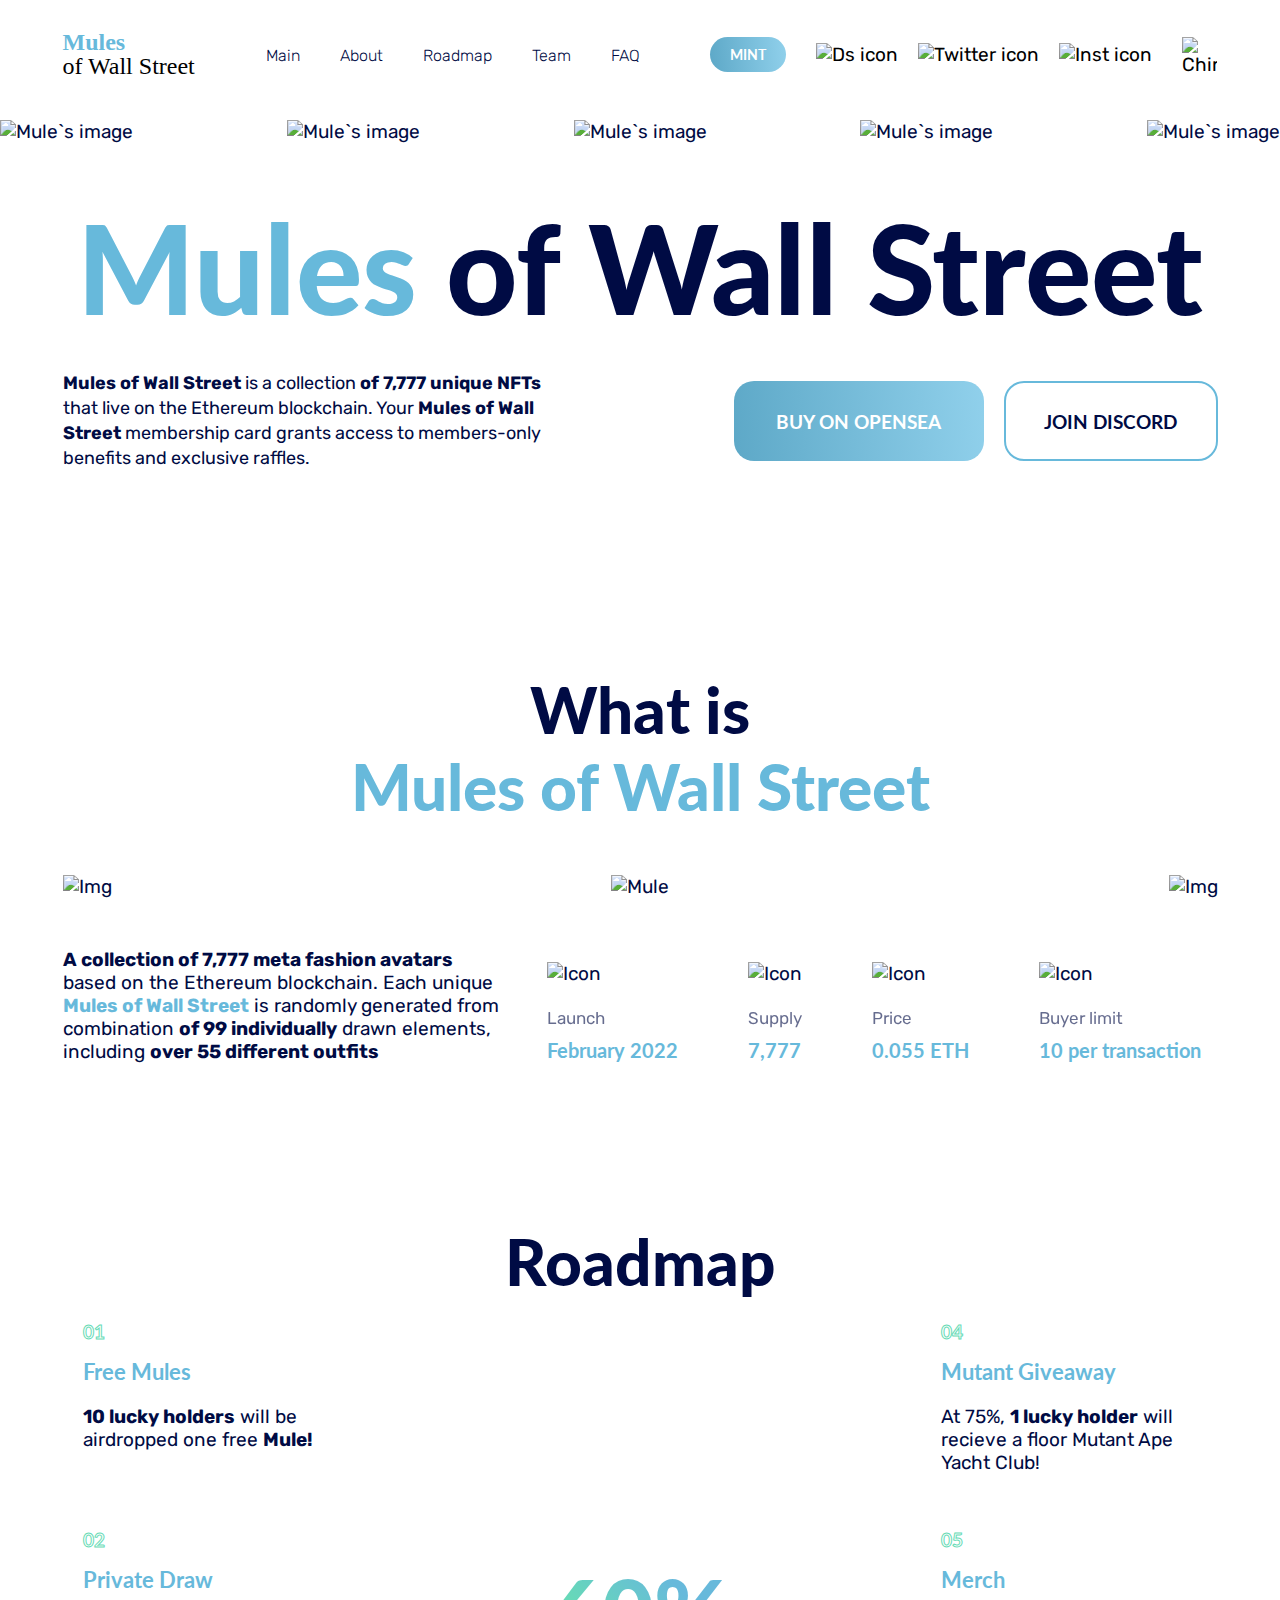
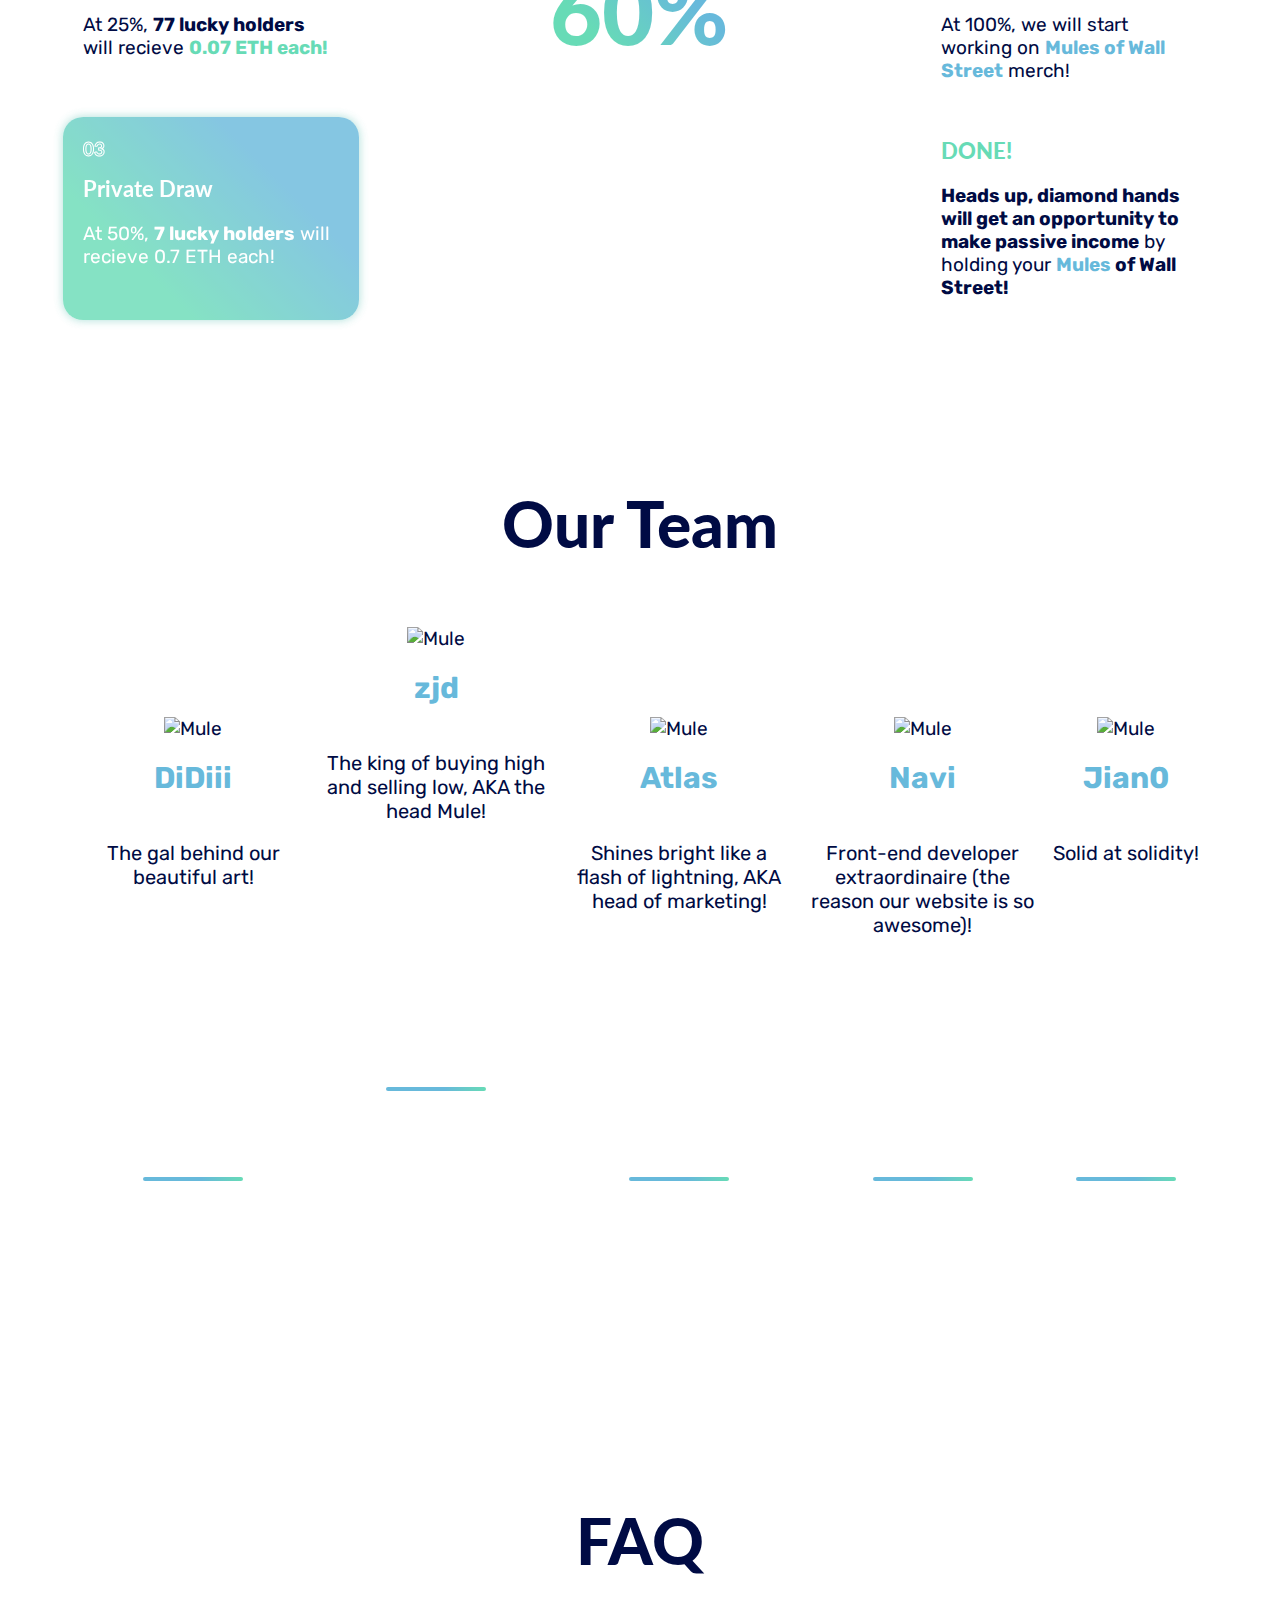
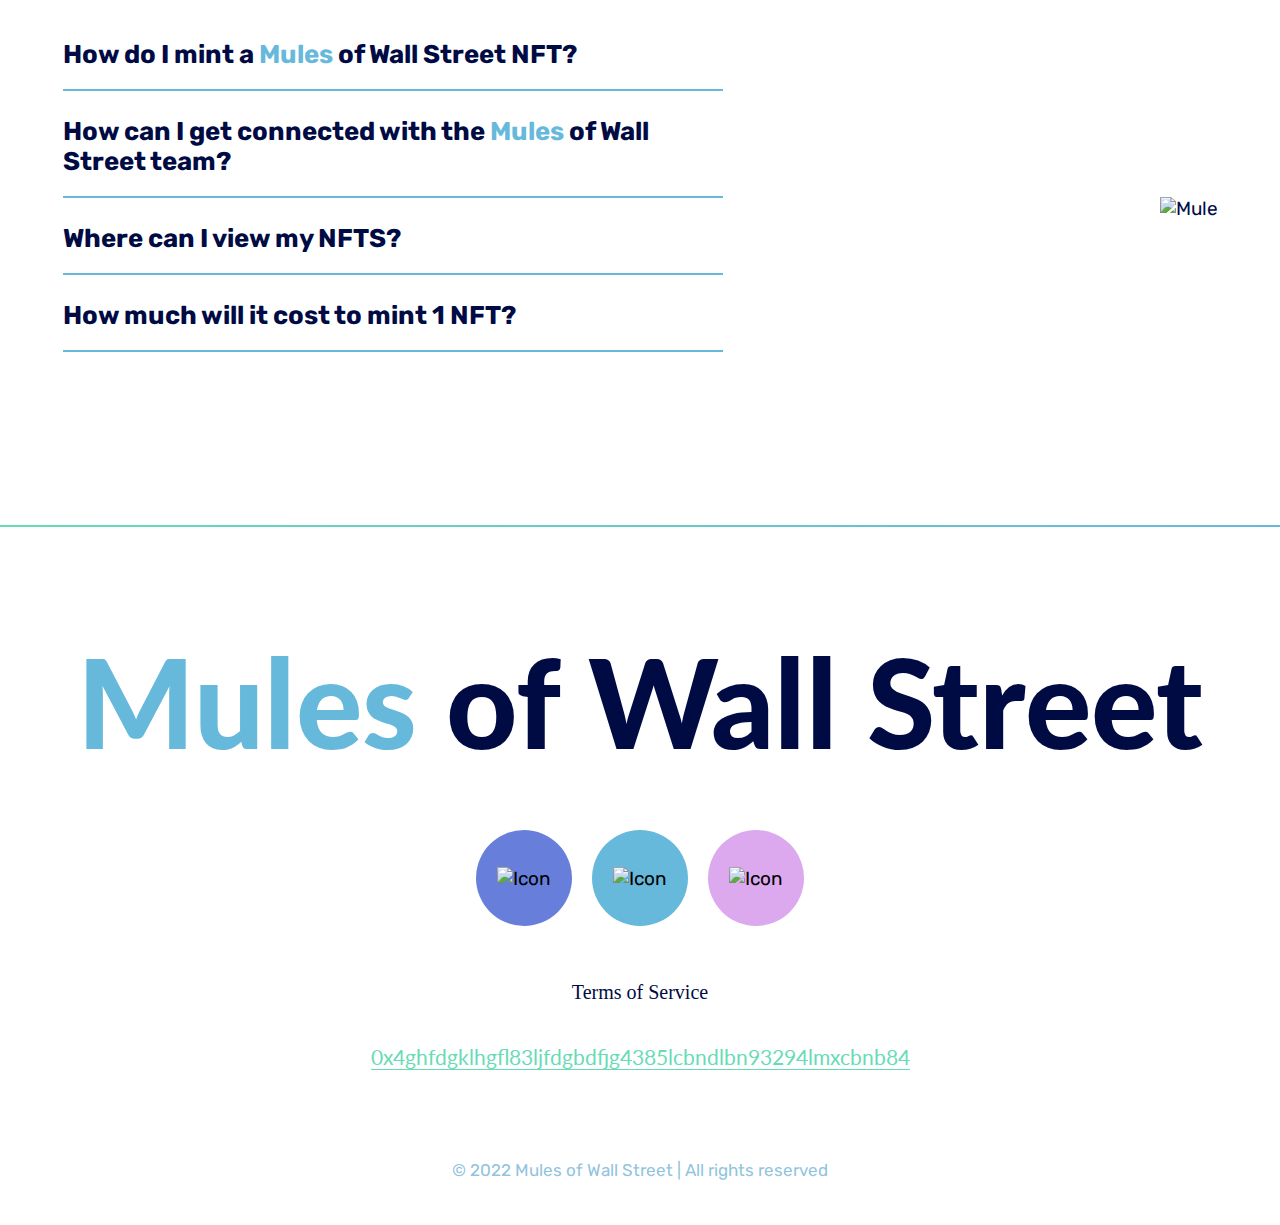
==== commit 88bb7e51: "Add files via upload" ====
--- a/index.html
+++ b/index.html
@@ -24,7 +24,7 @@
         <!-- Styles -->
         <link rel="stylesheet" href="css/main.css" />
         <link href="https://unpkg.com/aos@2.3.1/dist/aos.css" rel="stylesheet" />
-        <link rel="icon" href="img/icons/logo-icon.svg" type="image/x-icon" />
+        <link rel="icon" href="img/icons/favicon.png" type="image/x-icon" />
     </head>
     <body id="body">
         <header class="header" id="header">
@@ -42,9 +42,6 @@
                         <ul class="nav__list">
                             <li class="nav__item">
                                 <a href="#" class="nav__link" target="_blank" data-scroll="#header">Main</a>
-                            </li>
-                            <li class="nav__item">
-                                <a href="#" class="nav__link" target="_blank" data-scroll="#mint">Mint</a>
                             </li>
                             <li class="nav__item">
                                 <a href="#" class="nav__link" target="_blank" data-scroll="#about">About</a>
@@ -66,18 +63,22 @@
                             <span class="burger"></span>
                             <span class="burger-text">Menu</span>
                         </button>
-                        <li class="socials-item">
-                            <a href="index_ch.html">
-                                <img src="img/icons/china.png" alt="Chine icon" />
-                            </a>
-                        </li>
+                        <ul class="socials-btns">
+                            <li class="socials-item">
+                                <a href="mint.html" class="btn btn-socials">
+                                    Mint
+                                </a>
+                            </li>
+                            <li class="socials-item">
+                                <a href="index_ch.html">
+                                    <img src="img/icons/china.png" alt="Chine icon" />
+                                </a>
+                            </li>
+                        </ul>
                         <nav class="mobile-nav" id="mobile-nav">
                             <ul class="nav__list">
                                 <li class="nav__item">
                                     <a href="#" class="nav__link" target="_blank" data-scroll="#header">Main</a>
-                                </li>
-                                <li class="nav__item">
-                                    <a href="#" class="nav__link" target="_blank" data-scroll="#mint">Mint</a>
                                 </li>
                                 <li class="nav__item">
                                     <a href="#" class="nav__link" target="_blank" data-scroll="#about">About</a>
@@ -97,6 +98,11 @@
                     </div> <!-- /.mobile__nav-wrapper -->
                     <!-- /.mobile__nav-wrapper -->
                     <ul class="socials">
+                        <li class="socials-item">
+                            <a href="mint.html" class="btn btn-socials">
+                                Mint
+                            </a>
+                        </li>
                         <li class="socials-item">
                             <a href="https://discord.com/" target="_blank">
                                 <img src="img/icons/ds.svg" alt="Ds icon" />
@@ -148,7 +154,7 @@
                         <div class="general__desc">
                             <p class="general__desc-text">
                                 <span>Mules of Wall Street</span> is a collection
-                                <span>of 8,888 unique NFTs</span> that live on the Ethereum blockchain. Your
+                                <span>of 7,777 unique NFTs</span> that live on the Ethereum blockchain. Your
                                 <span>Mules of Wall Street</span> membership card grants access to members-only benefits
                                 and exclusive raffles.
                             </p>
@@ -166,86 +172,6 @@
             </div> <!-- /.container -->
         </section> <!-- /.general -->
 
-        <!-- <section class="mint" id="mint">
-            <div class="container">
-                <div class="mint__inner">
-                    <div class="mint__info">
-                        <img src="img/mint/mule1.png" alt="Mule" class="mint__info-img" />
-                        <div class="mint__content">
-                            <h2 class="title">Mint section</h2>
-                            <div class="mint__calc">
-                                <div
-                                    class="mint__calc-btn"
-                                    id="decrease"
-                                    onclick="decreaseValue()"
-                                    value="Decrease Value"
-                                >
-                                    -
-                                </div>
-                                <input type="number" id="number" value="1" max="10" disabled/="">
-                                <div
-                                    class="mint__calc-btn"
-                                    id="increase"
-                                    onclick="increaseValue()"
-                                    value="Increase Value"
-                                >
-                                    +
-                                </div>
-                            </div>
-                            <div class="mint__price">
-                                <span><span id="price">0.1</span>eth</span>
-                            </div>
-                            <div target="_blank" class="mint__btn btn" id="mintBtn">Mint</div>
-                            <div target="_blank" class="mint__btn btn-white btn" id="connectWalletBtn">
-                                Connect Wallet
-                            </div>
-                        </div>
-                        <img src="img/mint/mule2.png" alt="Mule" class="mint__info-img" />
-                    </div> 
-                </div> 
-            </div> 
-        </section>  -->
-
-        <section class="mint" id="mint">
-            <div class="container">
-                <div class="mint__inner">
-                    <div class="mint__info">
-                        <img src="img/mint/mule1.png" alt="Mule" class="mint__info-img" />
-                        <div class="mint__content">
-                            <h2 class="title">Mint section</h2>
-                            <div class="mint__calc">
-                                <div
-                                    class="mint__calc-btn"
-                                    id="decrease"
-                                    onclick="decreaseValue()"
-                                    value="Decrease Value"
-                                >
-                                    -
-                                </div>
-                                <input type="number" id="number" value="1" max="10" disabled/="">
-                                <div
-                                    class="mint__calc-btn"
-                                    id="increase"
-                                    onclick="increaseValue()"
-                                    value="Increase Value"
-                                >
-                                    +
-                                </div>
-                            </div>
-                            <div class="mint__price">
-                                <span><span id="price">0.1</span>eth</span>
-                            </div>
-                            <a target="_blank" class="mint__btn btn">Minting soon</a>
-                            <div target="_blank" class="mint__btn btn-white btn" id="connectWalletBtn">
-                                Connect Wallet
-                            </div>
-                        </div>
-                        <img src="img/mint/mule2.png" alt="Mule" class="mint__info-img" />
-                    </div> 
-                </div> 
-            </div> 
-        </section> 
-
         <section class="about" id="about">
             <div class="container">
                 <div class="about__inner">
@@ -266,7 +192,7 @@
                     </ul>
                     <div class="about__desc">
                         <p class="about__desc-text">
-                            <span>A collection of 8,888 meta fashion avatars</span> based on the Ethereum blockchain.
+                            <span>A collection of 7,777 meta fashion avatars</span> based on the Ethereum blockchain.
                             Each unique <span>Mules of Wall Street</span> is randomly generated from combination
                             <span>of 99 individually</span> drawn elements, including
                             <span>over 55 different outfits</span>
@@ -284,7 +210,7 @@
                                     <img src="img/icons/supply.svg" alt="Icon" />
                                 </div>
                                 <p class="about__item-name">Supply</p>
-                                <p class="about__item-value">8,888</p>
+                                <p class="about__item-value">7,777</p>
                             </li>
                             <li class="about__info-item">
                                 <div class="about__item-img">
@@ -328,8 +254,8 @@
                                     <h3 class="map__card-title">Private Draw</h3>
                                     <p class="map__text">
                                         At 25%,
-                                        <span>88 lucky holders</span> will recieve
-                                        <span class="map__text-green">0.08 ETH each!</span>
+                                        <span>77 lucky holders</span> will recieve
+                                        <span class="map__text-green">0.07 ETH each!</span>
                                     </p>
                                 </div>
                             </li>
@@ -338,7 +264,7 @@
                                     <p class="map__card-number">03</p>
                                     <h3 class="map__card-title">Private Draw</h3>
                                     <p class="map__text">
-                                         At 50%, <span>8 lucky holders</span> will recieve 0.8 ETH each!
+                                         At 50%, <span>7 lucky holders</span> will recieve 0.7 ETH each!
                                     </p>
                                 </div>
                             </li>
@@ -378,11 +304,7 @@
                                 <div class="map__card-content">
                                     <h3 class="map__card-title">DONE!</h3>
                                     <p class="map__text">
-                                        Launch of our developmental roadmap is,
-                                        <span
-                                            >heads up, diamond hands will get an opportunity to make passive
-                                            income</span
-                                        >
+                                        <span>Heads up, diamond hands will get an opportunity to make passive income</span>
                                         by holding your
                                         <span><span class="map__text-blue">Mules</span> of Wall Street!</span>
                                     </p>
@@ -470,7 +392,7 @@
                                         </p>
                                     </div>
                                 </li>
-                                <li class="faq__accordion-item active">
+                                <li class="faq__accordion-item">
                                     <div class="faq__accordion-title">
                                         <h3>Where can I view my NFTS?</h3>
                                         <span class="faq__accordion-icon"></span>
--- a/css/main.css
+++ b/css/main.css
@@ -43,6 +43,12 @@
         Common Styles 
 ==========================*/
 
+.body__mint {
+    position: fixed;
+    width: 100%;
+    height: 100%;
+}
+
 .title {
     font-family: 'Lato', sans-serif;
     font-size: 64px;
@@ -62,6 +68,7 @@
     font-weight: 700;
     font-size: 19px;
     text-transform: uppercase;
+    border: none;
     border-radius: 20px;
     color: #fff;
     background: linear-gradient(84.14deg, #5EA9C8 1.66%, #90D0EB 99.65%);
@@ -214,12 +221,37 @@
     transition: all 0.8s;
 }
 
+.socials-item a:first-child {
+    width: auto;
+    height: 35px;
+}
+
+.btn-socials {
+    font-size: 14px;
+    border-radius: 25px;
+    padding: 10px 20px;
+    margin-right: 10px;
+}
+
+.btn-socials:hover {
+    opacity: 1 !important;
+}
+
 .socials-item a:hover {
     opacity: 0.4;
     transition: all 0.8s;
 }
 
-/* MOBILE NAV */ 
+.socials-btns {
+    display: flex;
+}
+
+.socials-btns .socials-item:first-child {
+    margin-right: 0;
+}
+
+
+/* MOBILE NAV */
 
 .mobile__nav-wrapper {
     display: none;
@@ -258,7 +290,7 @@
 
 /* Background effect */
 .mobile-nav::before {
-	 content: '';
+    content: '';
     position: absolute;
     top: 0;
     bottom: 0;
@@ -304,28 +336,33 @@
     opacity: 1;
     transform: translateY(0);
 }
+
 .mobile-nav .nav__item:nth-child(1) .nav__link {
-	transition: all 275ms 175ms
-}
+    transition: all 275ms 175ms
+}
+
 .mobile-nav .nav__item:nth-child(2) .nav__link {
-	transition: all 275ms 225ms
-}
+    transition: all 275ms 225ms
+}
+
 .mobile-nav .nav__item:nth-child(3) .nav__link {
-	transition: all 275ms 275ms
-}
+    transition: all 275ms 275ms
+}
+
 .mobile-nav .nav__item:nth-child(4) .nav__link {
-	transition: all 275ms 325ms
-}
+    transition: all 275ms 325ms
+}
+
 .mobile-nav .nav__item:nth-child(5) .nav__link {
-	transition: all 275ms 375ms
+    transition: all 275ms 375ms
 }
 
 
 /* Decoration */
 .mobile-nav .nav__list,
 .mobile-nav .nav__item {
-	list-style: none;
-	padding: 0;
+    list-style: none;
+    padding: 0;
 }
 
 .mobile__nav-wrapper .logo {
@@ -337,75 +374,75 @@
 
 /* Burger Style */
 .open__mobile {
-	position: absolute;
+    position: absolute;
     top: 45px;
-	padding-top: 20px;
+    padding-top: 20px;
     right: 15px;
-	z-index: 1000;
-	background: none;
-	border: 0;
-	cursor: pointer;
+    z-index: 1000;
+    background: none;
+    border: 0;
+    cursor: pointer;
 }
 
 .open__mobile:focus {
-	outline: none;
+    outline: none;
 }
 
 .mobile__nav-wrapper .burger {
-	position: relative;
-	display: block;
-	width: 28px;
-	height: 4px;
-	margin: 0 auto;
-	background: #000B44;
-	transform: skew(5deg);
-	transition: all .275s;
+    position: relative;
+    display: block;
+    width: 28px;
+    height: 4px;
+    margin: 0 auto;
+    background: #000B44;
+    transform: skew(5deg);
+    transition: all .275s;
 }
 
 .mobile__nav-wrapper .burger:after,
 .mobile__nav-wrapper .burger:before {
-	content: '';
-	display: block;
-	height: 100%;
-	background: #000B44;
-	transition: all .275s;
+    content: '';
+    display: block;
+    height: 100%;
+    background: #000B44;
+    transition: all .275s;
 }
 
 .mobile__nav-wrapper .burger:after {
-	transform: translateY(-12px) translateX(-2px) skew(-20deg);
+    transform: translateY(-12px) translateX(-2px) skew(-20deg);
 }
 
 .mobile__nav-wrapper .burger:before {
-	transform: translateY(-16px) skew(-10deg);
+    transform: translateY(-16px) skew(-10deg);
 }
 
 /* Toggle State part */
 .is-open .burger {
-	transform: skew(5deg) translateY(-8px) rotate(-45deg);
+    transform: skew(5deg) translateY(-8px) rotate(-45deg);
     background: #000B44;
 }
 
 .is-open .burger:before {
-	transform: translateY(0px) skew(-10deg) rotate(75deg);
+    transform: translateY(0px) skew(-10deg) rotate(75deg);
     background: #000B44;
 }
 
 .is-open .burger:after {
-	transform: translateY(-12px) translateX(10px) skew(-20deg);
+    transform: translateY(-12px) translateX(10px) skew(-20deg);
     opacity: 0;
 }
 
 /* MENU Text part */
 
 .burger-text {
-	display: block;
-	font-size: .675rem;
-	letter-spacing: .05em;
-	margin-top: .5em;
-	text-transform: uppercase;
-	font-weight: 500;
-	text-align: center;
-	color: #000B44;
+    display: block;
+    font-size: .675rem;
+    letter-spacing: .05em;
+    margin-top: .5em;
+    text-transform: uppercase;
+    font-weight: 500;
+    text-align: center;
+    color: #000B44;
 }
 
 .is-open .burger-text {
@@ -441,7 +478,7 @@
     .mobile__nav-wrapper {
         display: block;
     }
-    
+
     .mobile__nav-wrapper .socials-item {
         margin: 10px 50px 0 0;
     }
@@ -472,6 +509,11 @@
 
     .mobile-nav .nav__list {
         margin-top: 200px;
+    }
+
+    .btn-socials {
+        font-size: 10px;
+        padding: 5px 10px;
     }
 
 }
@@ -613,7 +655,7 @@
 
 @media (max-width: 700px) {
     .general__title {
-        font-size:  62px;
+        font-size: 62px;
     }
 
     .general__desc-text {
@@ -677,7 +719,16 @@
 }
 
 .mint__inner {
-    margin-top: 150px;
+    margin-top: 250px;
+}
+
+.mint__counter {
+    padding: 30px 0;
+    font-family: 'Lato', sans-serif;
+    font-size: 20px;
+    font-weight: 700;
+    color: #67B9DB;
+    text-align: center;
 }
 
 .mint__info {
@@ -736,15 +787,15 @@
     border-left: 1px solid rgba(0, 11, 68, 0.1);
     box-shadow: 0px 0px 10px rgba(0, 11, 68, 0.1);
 }
-  
+
 .mint input[type=number]::-webkit-inner-spin-button,
 .mint input[type=number]::-webkit-outer-spin-button {
     -webkit-appearance: none;
     margin: 0;
 }
-  
+
 .mint input[type=number] {
-      -moz-appearance:textfield;
+    -moz-appearance: textfield;
 }
 
 .mint__price {
@@ -777,6 +828,7 @@
 }
 
 @media (max-width: 768px) {
+
     .mint__info-img {
         max-width: 210px;
     }
@@ -814,6 +866,7 @@
 }
 
 @media (max-width: 490px) {
+
     .mint__btn {
         width: 135px;
         font-size: 13px;
@@ -831,6 +884,15 @@
 }
 
 @media (max-width: 429px) {
+
+    .mint::before {
+        background: none;
+    }
+
+    .mint .title {
+        font-size: 30px;
+    }
+
     .mint__info-img {
         max-width: 109px;
     }
@@ -838,7 +900,7 @@
     .mint::before {
         max-width: 710px;
     }
-} 
+}
 
 
 /*========================
@@ -1140,7 +1202,7 @@
     margin-bottom: 15px;
 }
 
-.map__card-title { 
+.map__card-title {
     margin-bottom: 20px;
     font-size: 22px;
     font-weight: 700;
@@ -1227,7 +1289,7 @@
 
     .map__card-number {
         margin-bottom: 10px;
-    }   
+    }
 }
 
 @media (max-width: 768px) {
@@ -1430,7 +1492,7 @@
 }
 
 @media (max-width: 768px) {
-    
+
     .team {
         margin-bottom: 120px;
     }
@@ -1581,6 +1643,7 @@
     display: flex;
     justify-content: space-between;
     margin-top: 60px;
+    align-items: center;
 }
 
 .faq__accordion {
@@ -1687,6 +1750,10 @@
     margin-top: 100px;
 }
 
+.footer__mint {
+    margin-top: 300px;
+}
+
 .footer::before {
     content: "";
     background: url(../img/footer/effect1.png);
@@ -1848,6 +1915,11 @@
 }
 
 @media (max-width: 428px) {
+
+    .footer__mint {
+        margin-top: 200px;
+    }
+
     .footer__title {
         font-size: 36px;
     }
@@ -1878,4 +1950,115 @@
     .footer::before, .footer::after {
         max-width: 710px;
     }
+}
+
+/*========================
+        Popup
+==========================*/
+
+.popup {
+    position: absolute;
+    z-index: 100;
+    top: 0;
+    left: 0;
+    display: none;
+    align-items: center;
+    justify-content: center;
+    padding: 0 15px;
+    width: 100%;
+    height: 100%;
+    background: rgba(34, 39, 68, 0.5);
+}
+
+.popup--open {
+    display: flex;
+}
+
+.popup__wrapper {
+    display: flex;
+    flex-direction: row;
+    align-items: flex-start;
+    padding: 24px;
+
+    max-width: 464px;
+
+    background: #FFFFFF;
+    border-radius: 16px;
+}
+
+.popup__error-icon {
+    width: 40px;
+    height: 40px;
+    margin-right: 16px;
+    padding: 8px;
+    background: rgba(229, 92, 111, 0.15);
+    border-radius: 90px;
+}
+
+.popup__title {
+    margin-bottom: 4px;
+    font-weight: 500;
+    font-size: 22px;
+    line-height: 28px;
+    color: #E55C6F;
+}
+
+.popup__desc {
+    font-size: 16px;
+    line-height: 22px;
+    color: #636B8D;
+}
+
+.popup__btn-close {
+    position: relative;
+    display: block;
+    width: 24px;
+    min-width: 24px;
+    margin-left: 16px;
+    height: 24px;
+    background-color: transparent;
+    border: none;
+    font-size: 0;
+    cursor: pointer;
+}
+
+.popup__btn-close::before,
+.popup__btn-close::after {
+    content: "";
+    position: absolute;
+    top: 50%;
+    left: 50%;
+    width: 16px;
+    height: 2px;
+    border-radius: 20px;
+    background-color: #B8BCCC;
+    transform: translate(-50%, -50%) rotate(45deg);
+}
+
+.popup__btn-close::after {
+    transform: translate(-50%, -50%) rotate(-45deg);
+}
+
+@media (max-width: 768px) {
+    .popup__wrapper {
+        padding: 16px;
+    }
+
+    .popup__title {
+        font-size: 20px;
+        line-height: 26px;
+    }
+
+    .popup__desc {
+        font-size: 15px;
+        line-height: 20px;
+    }
+
+    .popup__btn-close {
+        margin-left: 12px;
+    }
+
+    .popup__error-icon {
+        margin-right: 12px;
+    }
 }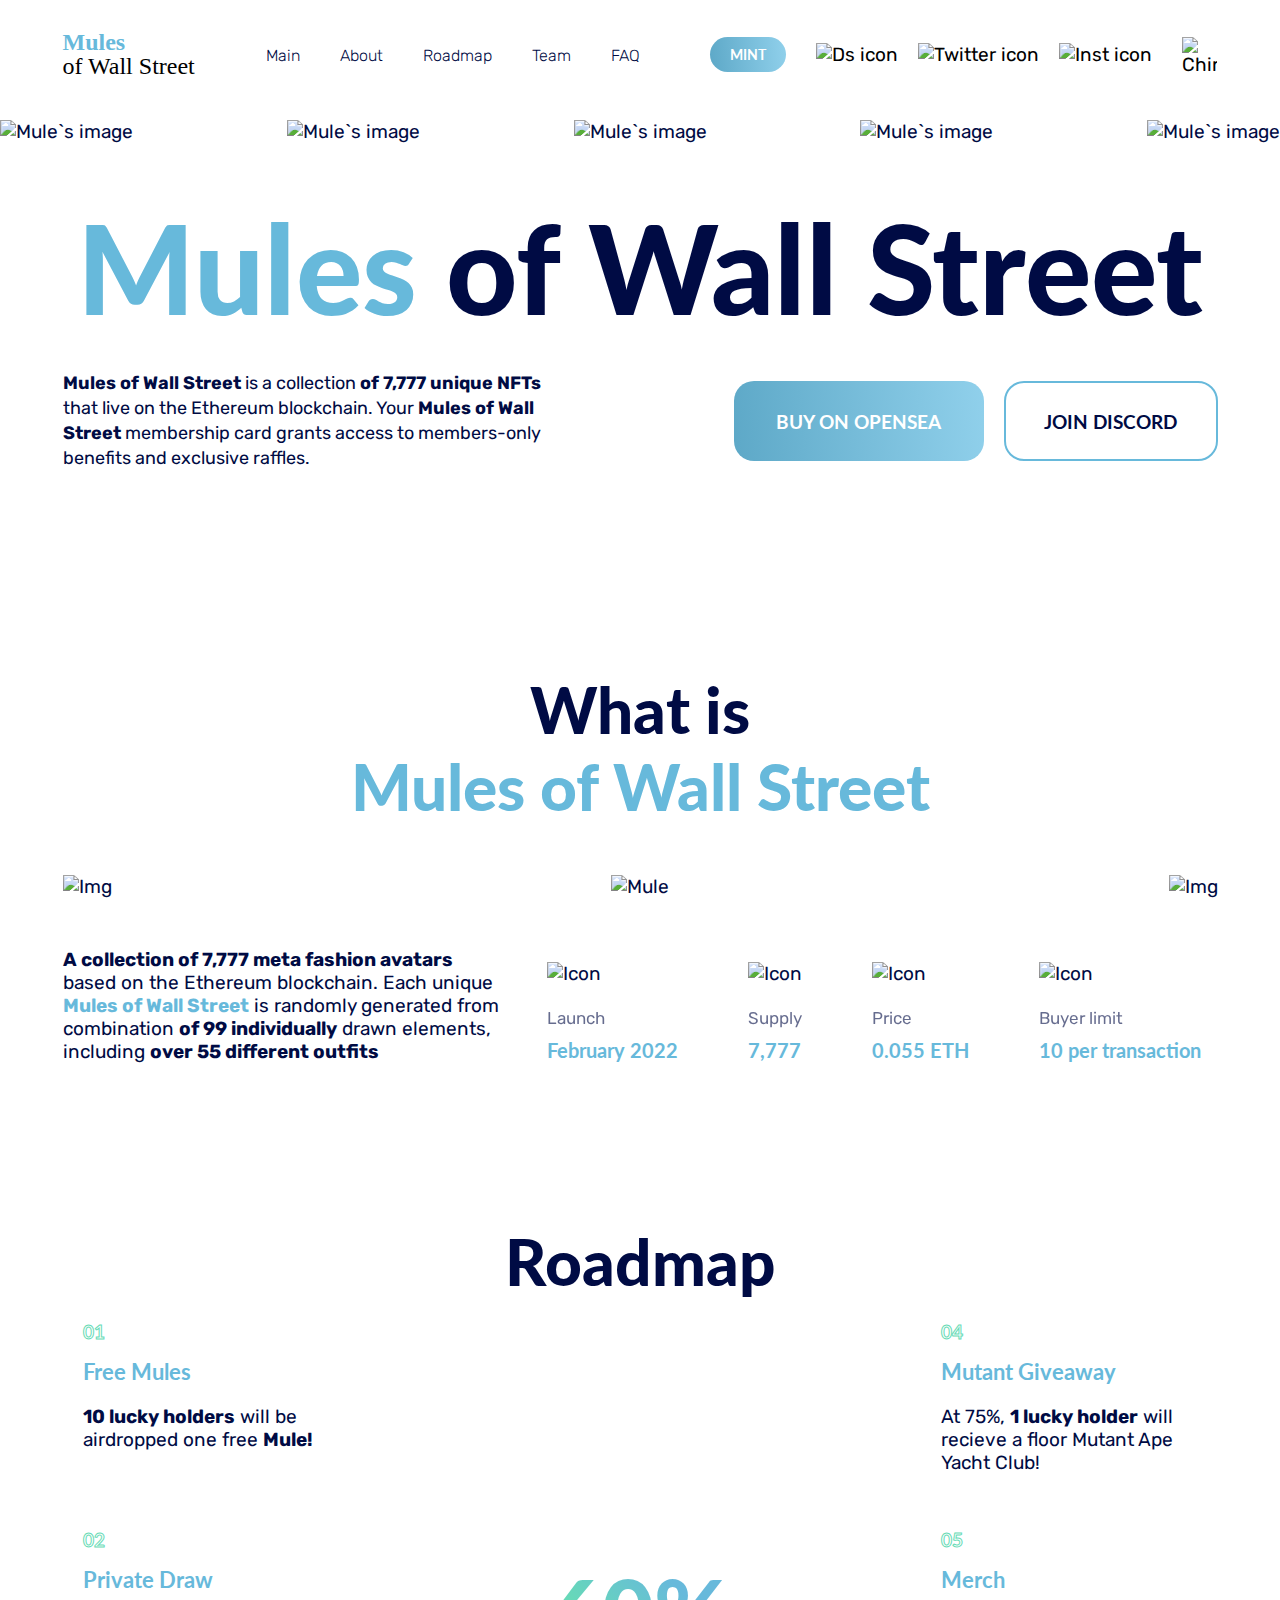
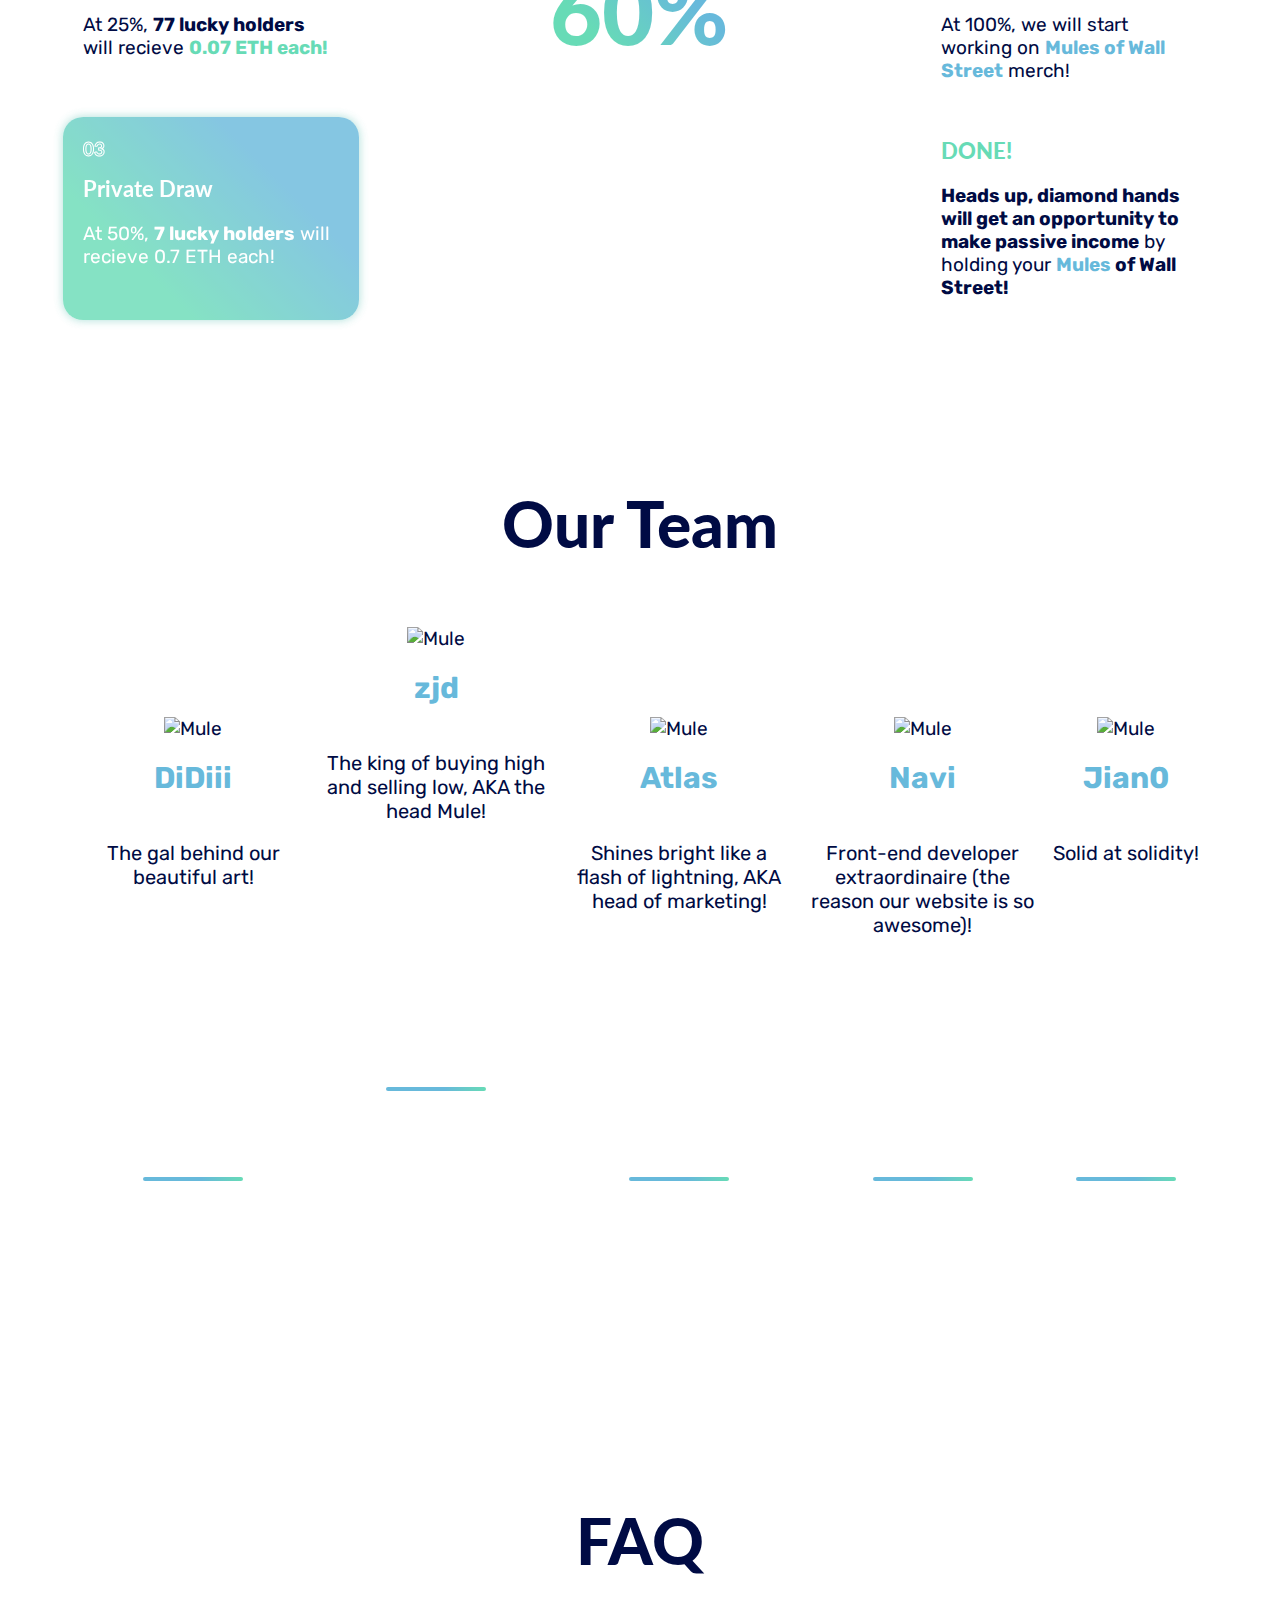
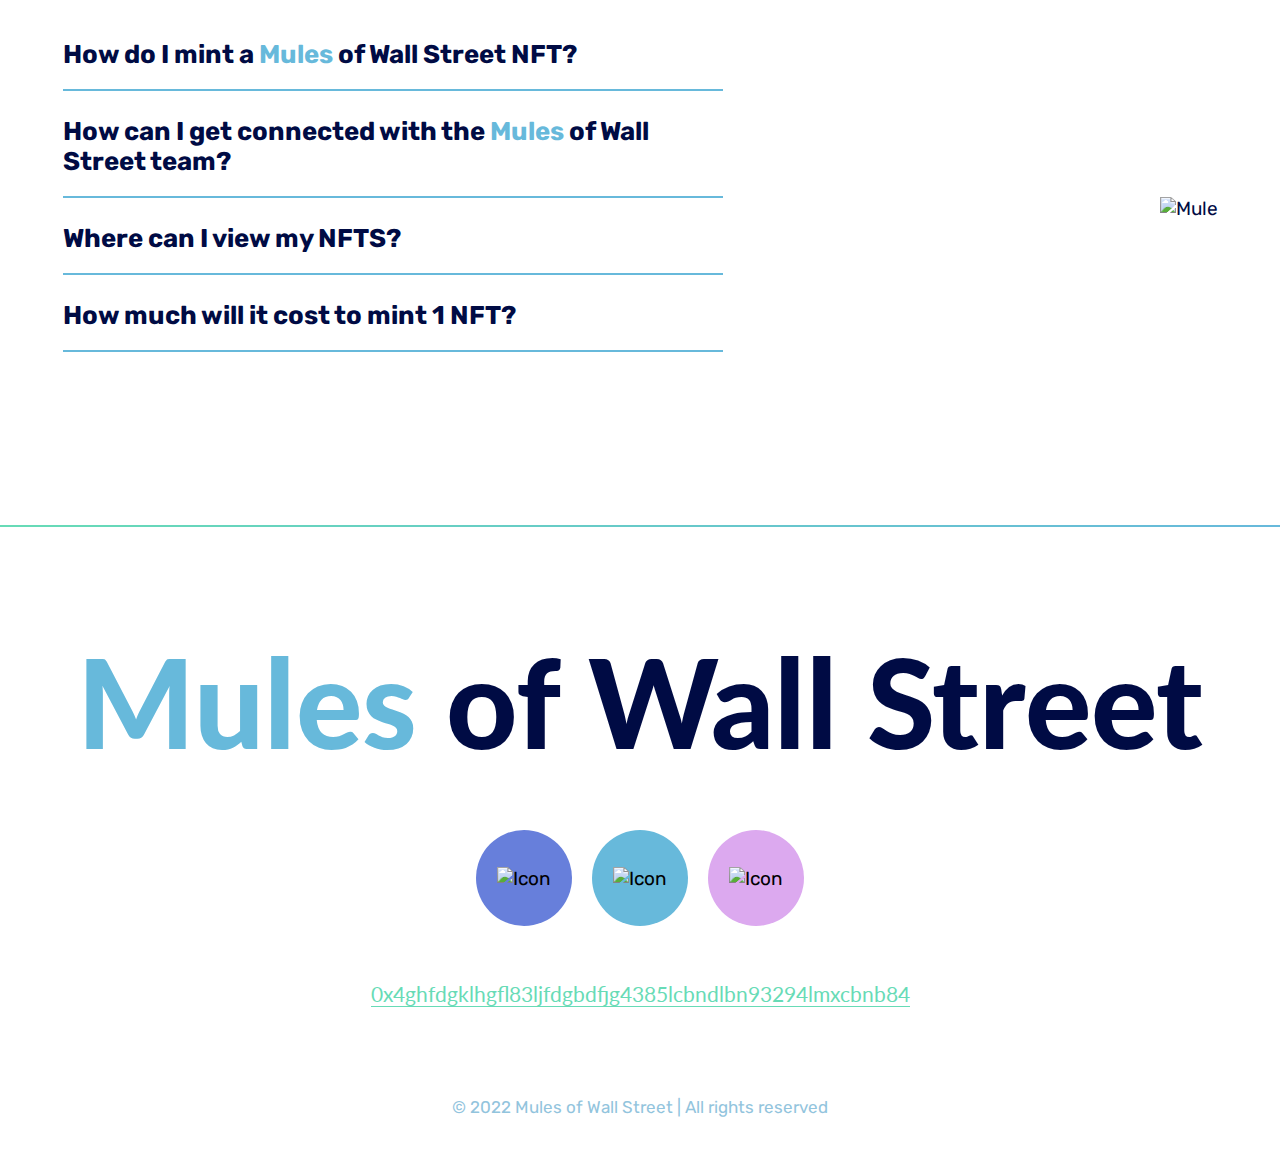
==== commit 678f8c15: "Merge branch 'pavelshaposhnikov:projects' into metamask-connect" ====
--- a/index.html
+++ b/index.html
@@ -444,7 +444,6 @@
                         </li>
                     </ul>
                     <div class="footer__links">
-                        <a href="userf/terms.pdf" target="_blank" class="footer__terms">Terms of Service</a>
                         <a href="https://etherscan.io/" target="_blank" class="footer__adress"
                             >0x4ghfdgklhgfl83ljfdgbdfjg4385lcbndlbn93294lmxcbnb84</a
                         >
--- a/css/main.css
+++ b/css/main.css
@@ -43,11 +43,6 @@
         Common Styles 
 ==========================*/
 
-.body__mint {
-    position: fixed;
-    width: 100%;
-    height: 100%;
-}
 
 .title {
     font-family: 'Lato', sans-serif;
@@ -91,6 +86,12 @@
 @media (max-width: 768px) {
     .title {
         font-size: 42px;
+    }
+
+    .body__mint {
+        position: fixed;
+        width: 100%;
+        height: 100%;
     }
 }
 
@@ -729,6 +730,11 @@
     font-weight: 700;
     color: #67B9DB;
     text-align: center;
+    visibility: hidden;
+}
+
+.mint__counter--show {
+    visibility: visible;
 }
 
 .mint__info {
@@ -742,6 +748,13 @@
     max-height: 420px;
     width: 100%;
     height: 100%;
+}
+
+.mint__counter {
+    margin-top: 15px;
+    text-transform: uppercase;
+    text-align: center;
+    font-size: 20px;
 }
 
 .mint__calc {
@@ -893,6 +906,14 @@
         font-size: 30px;
     }
 
+    .mint__counter {
+        font-size: 15px;
+    }
+
+    .mint__calc {
+        margin-top: 25px;
+    }
+
     .mint__info-img {
         max-width: 109px;
     }
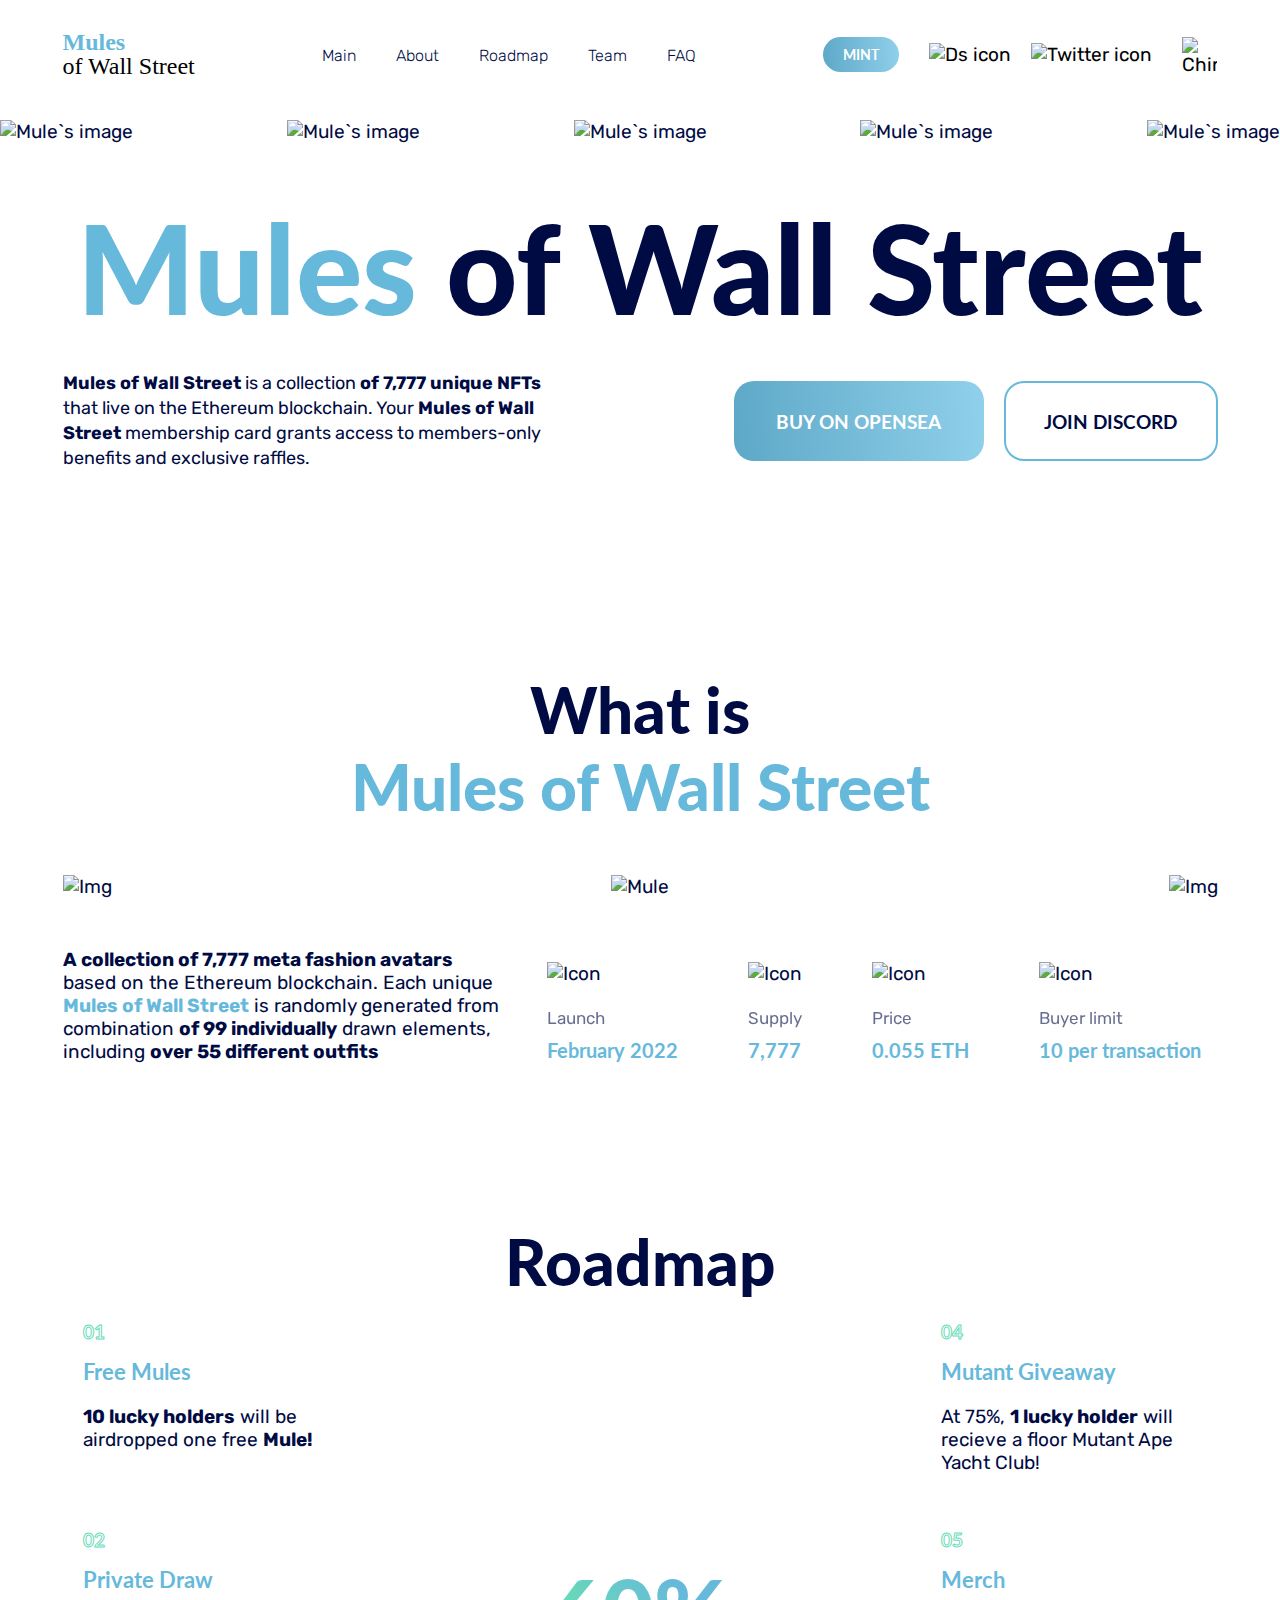
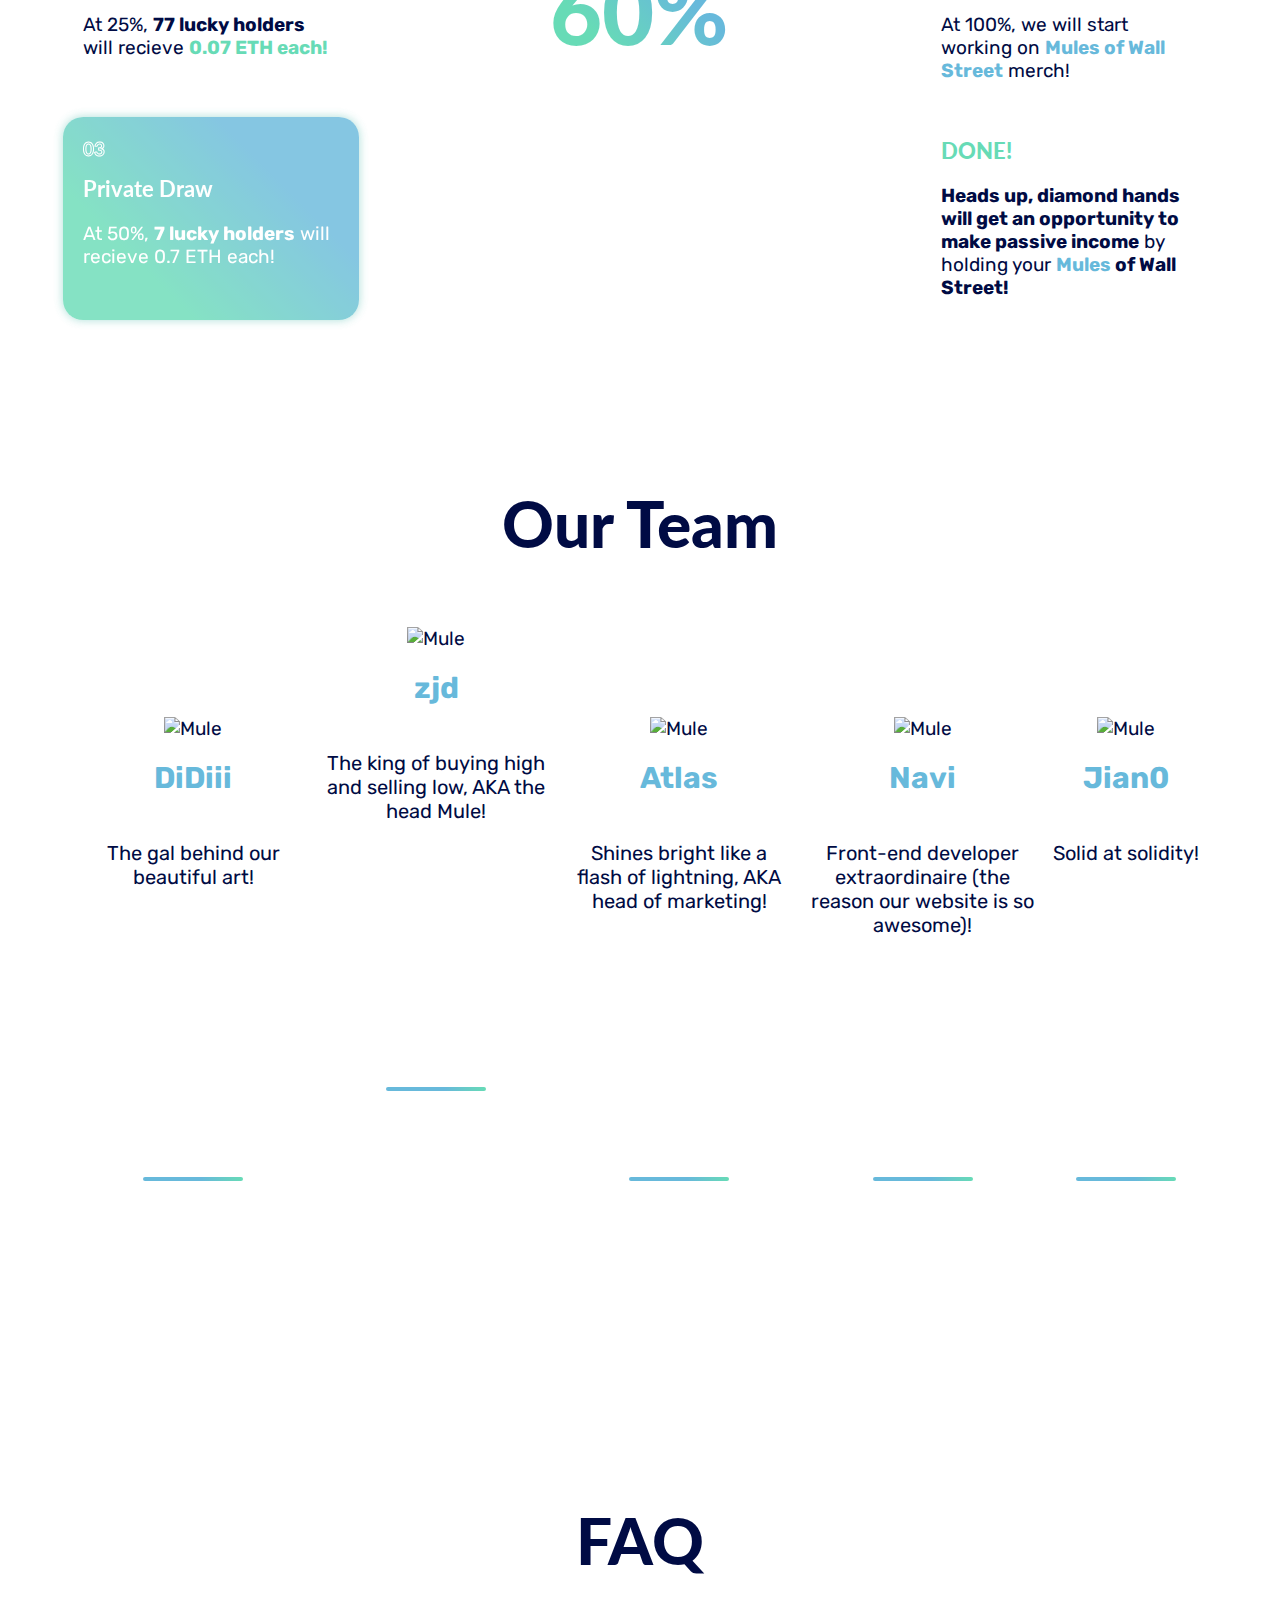
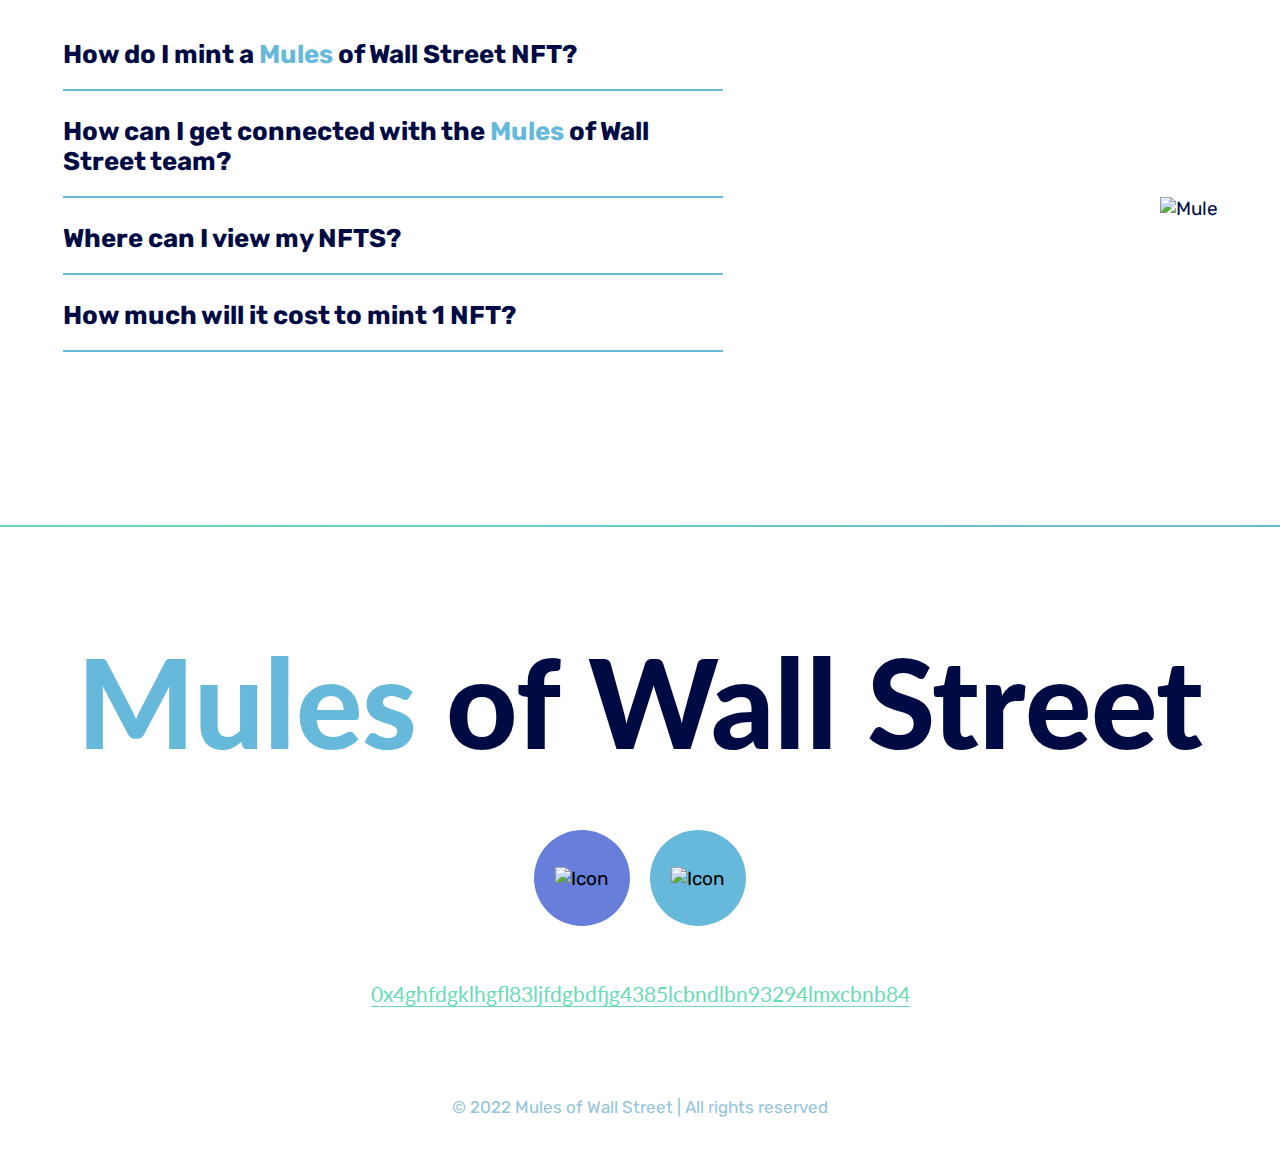
==== commit 882ebf26: "merge" ====
--- a/index.html
+++ b/index.html
@@ -114,11 +114,6 @@
                             </a>
                         </li>
                         <li class="socials-item">
-                            <a href="https://www.instagram.com/wallstreetmulesnft" target="_blank">
-                                <img src="img/icons/inst.svg" alt="Inst icon" />
-                            </a>
-                        </li>
-                        <li class="socials-item">
                             <a href="index_ch.html">
                                 <img src="img/icons/china.png" alt="Chine icon" />
                             </a>
@@ -435,11 +430,6 @@
                         <li class="footer__socials-item">
                             <a href="https://twitter.com/wallstreetmules" target="_blank" class="footer__socials-link">
                                 <img src="img/footer/twitter.svg" alt="Icon" />
-                            </a>
-                        </li>
-                        <li class="footer__socials-item">
-                            <a href="https://www.instagram.com/wallstreetmulesnft" target="_blank" class="footer__socials-link">
-                                <img src="img/footer/ins.svg" alt="Icon" />
                             </a>
                         </li>
                     </ul>
--- a/css/main.css
+++ b/css/main.css
@@ -1829,12 +1829,8 @@
     transition: all 0.5s ease;
 }
 
-.footer__socials-item:nth-child(2) .footer__socials-link {
+.footer__socials-item:last-child .footer__socials-link {
     background-color: #67B9DB;
-}
-
-.footer__socials-item:last-child .footer__socials-link {
-    background-color: #DCA9EF;
 }
 
 .footer__socials-link:hover {
@@ -1978,7 +1974,7 @@
 ==========================*/
 
 .popup {
-    position: absolute;
+    position: fixed;
     z-index: 100;
     top: 0;
     left: 0;
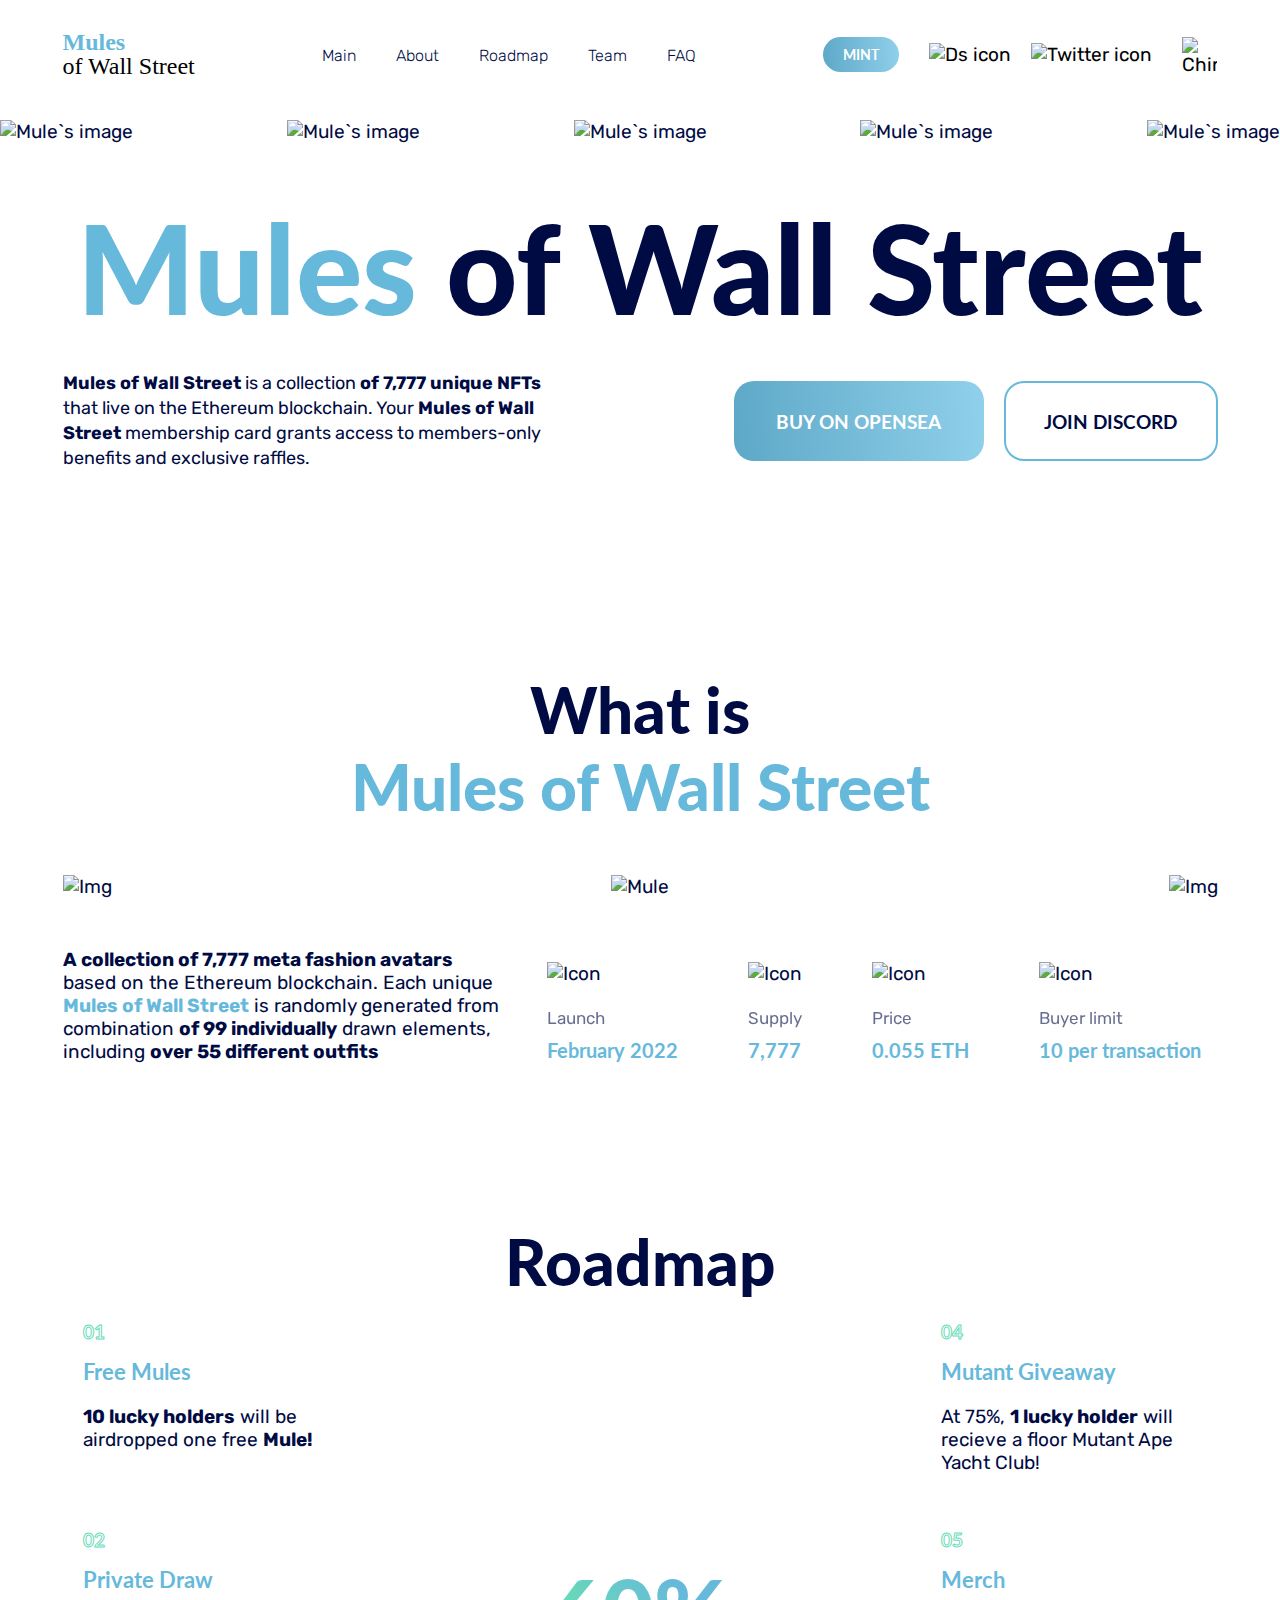
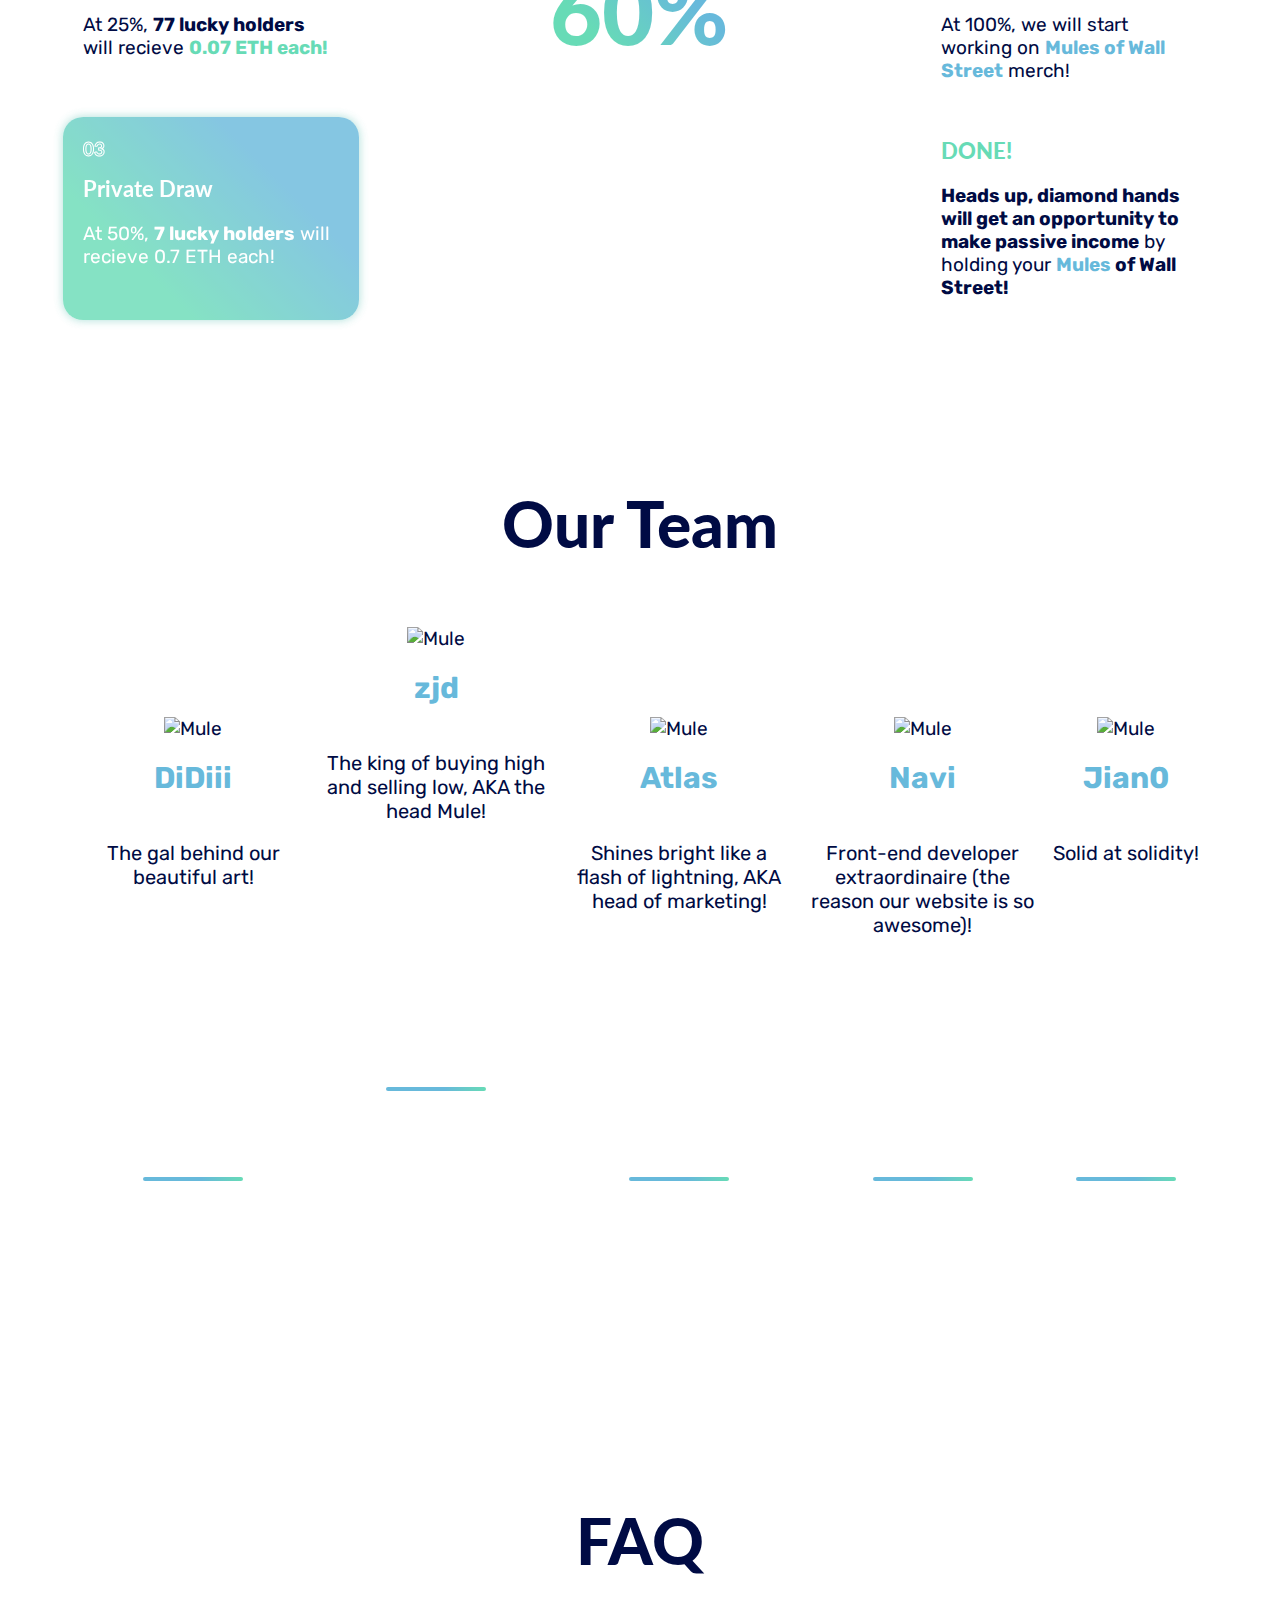
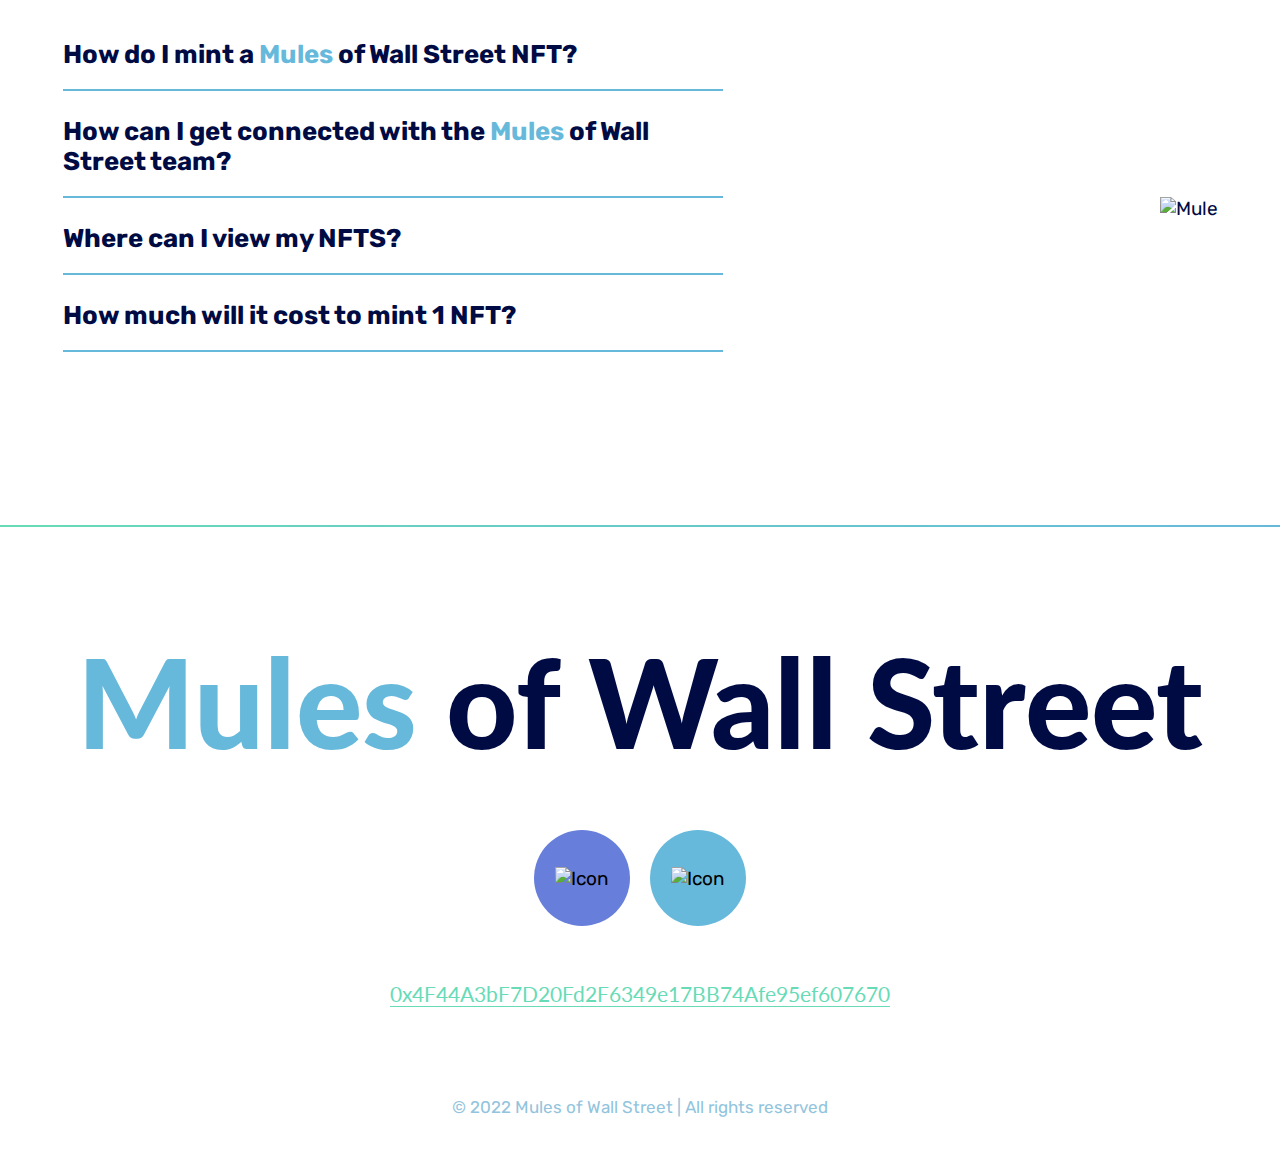
==== commit 55c93985: "Merge remote-tracking branch 'pavel/projects' into release" ====
--- a/index.html
+++ b/index.html
@@ -154,7 +154,7 @@
                                 and exclusive raffles.
                             </p>
                             <div class="general__buttons">
-                                <a href="https://opensea.io/collection/wallstreetmules" target="_blank" class="btn"
+                                <a href="https://opensea.io/collection/wall-street-mules" target="_blank" class="btn"
                                     >Buy on OpenSea</a
                                 >
                                 <a href="https://discord.com/" target="_blank" class="btn btn-white"
@@ -434,8 +434,8 @@
                         </li>
                     </ul>
                     <div class="footer__links">
-                        <a href="https://etherscan.io/" target="_blank" class="footer__adress"
-                            >0x4ghfdgklhgfl83ljfdgbdfjg4385lcbndlbn93294lmxcbnb84</a
+                        <a href="https://etherscan.io/address/0x4F44A3bF7D20Fd2F6349e17BB74Afe95ef607670" target="_blank" class="footer__adress"
+                            >0x4F44A3bF7D20Fd2F6349e17BB74Afe95ef607670</a
                         >
                     </div>
                     <p class="footer__copyright">© 2022 Mules of Wall Street | All rights reserved</p>
